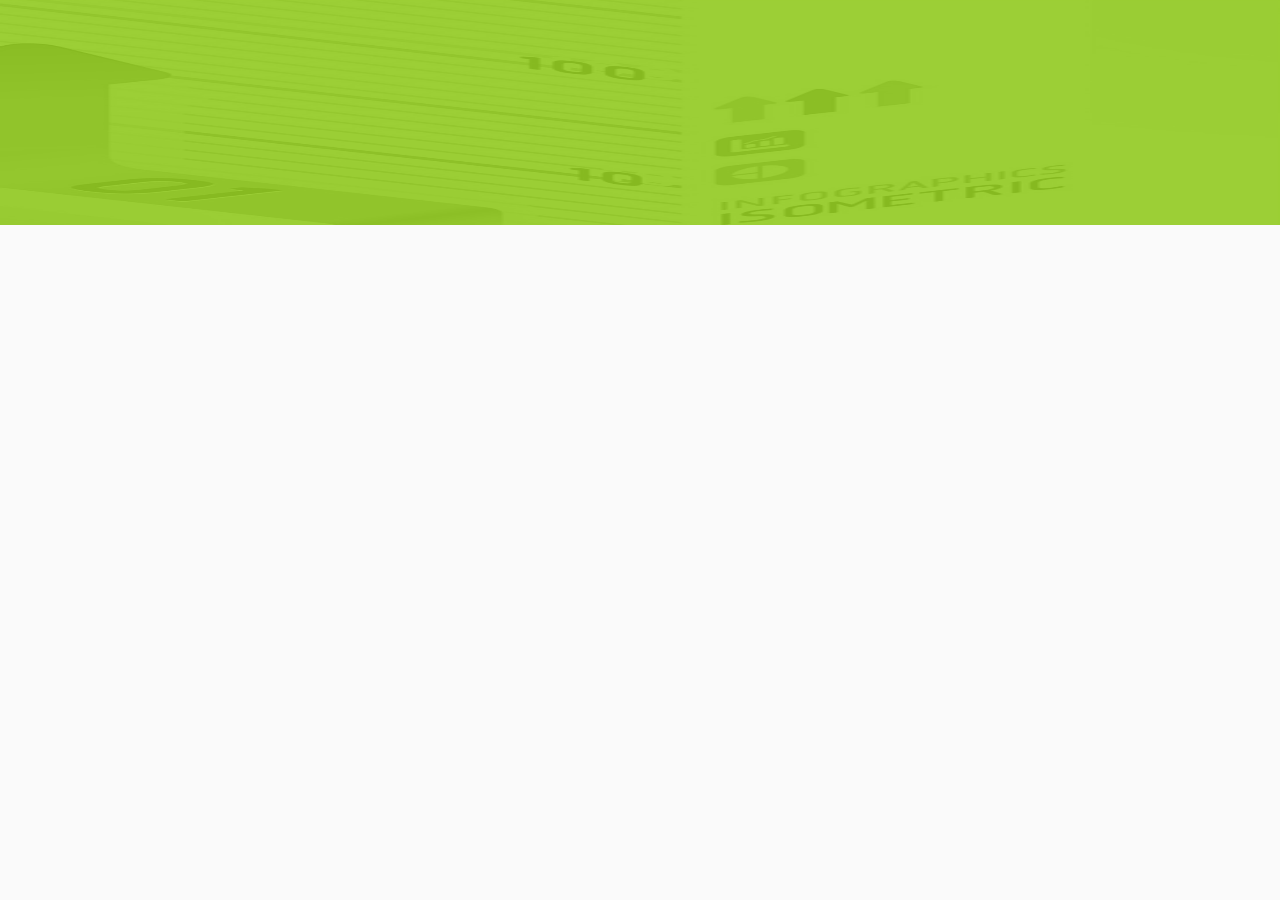
==== html/index.html @ b1db220d "框架触摸" ====
<!DOCTYPE html>
<html>
<head>
	<meta charset="UTF-8">
	<meta name="viewport" content="initial-scale=1.0, maximum-scale=1.0, user-scalable=no">
	<title>承包助手</title>
	<link rel="stylesheet" type="text/css" href="../css/themes/metro-orange/easyui.css">
    <link rel="stylesheet" type="text/css" href="../css/themes/mobile.css">
	<link rel="stylesheet" type="text/css" href="../css/themes/icon.css">
    <link rel="stylesheet" type="text/css" href="../css/common.css">
	<script type="text/javascript" src="../js/jquery.min.js"></script>
    <script type="text/javascript" src="../js/jquery.easyui.min.js"></script>
    <script type="text/javascript" src="../js/jquery.easyui.mobile.js"></script>
    <script type="text/javascript" src="../js/slideout.min.js"></script>
    <script type="text/javascript" src="../js/swiper.min.js"></script>
    <script type="text/javascript" src="../js/touch.min.js"></script>
    <script type="text/javascript" src="../js/layout.js"></script>
</head>
<body>
<!--左侧滑动菜单-->
<nav id="menu" class="menu">
    <!--个人信息显示-->
    <div class="topInfo">
        <div class="photo">
            <p><img src="../images/common/phone.png" alt="呼和浩特-张勇"/> </p>
            <span>呼和浩特-张勇</span>
        </div>
    </div>
    <!--//个人信息显示-->
    <!--左侧功能菜单-->
    <section class="menu-section">
        <ul class="menu-section-list">
            <li><a href="javascript:void(0)" class="active menu01">公告<span></span></a></li>
            <li><a href="javascript:void(0)" class=" menu02">设置<span></span></a></li>
            <li><a href="javascript:void(0)" class=" menu03">收藏<span></span></a></li>
            <li><a href="javascript:void(0)" class=" menu04">指标解释<span></span></a></li>
            <li><a href="javascript:void(0)" class=" menu05">搜索<span></span></a></li>
            <li><a href="javascript:void(0)" class=" menu06">用户信息<span></span></a></li>
        </ul>
    </section>
    <!--//左侧功能菜单-->
</nav>
<!--左侧滑动菜单-->
<!--页面整体布局-->
<div id="main" class="panel">
    <!--easyui布局-->
	<div class="easyui-navpanel"  >
        <!--页面内容框架-->
        <div id="center">
            <!-- Swiper -->
            <div class="swiper-container">
                <div class="swiper-wrapper">
                    <div class="swiper-slide">
                        <ul>
                            <li></li>
                        </ul>

                    </div>
                    <div class="swiper-slide">Slide 2</div>
                </div>
            </div>
            <!-- //Swiper -->
        </div>
        <!--//页面内容框架-->
    </div>
    <!--easyui布局-->
</div>
<!--页面整体布局-->
<script type="text/javascript">

    var slideout = new Slideout({
        'panel': document.getElementById('main'),
        'menu': document.getElementById('menu'),
        'padding': 256,
        'tolerance': 70
    });

    var target = document.getElementById("main");
    touch.on(target, 'swipeleft', function(ev){
        var display = $(".slideout-menu").css("display");
        if(display=="none"){
            window.location.href="http://www.baidu.com";
        }
    });
    /*document.querySelector('.js-slideout-toggle').addEventListener('click', function() {
     slideout.toggle();
     });*/
    document.querySelector('.menu').addEventListener('click', function(eve) {
        slideout.close();
    });
    function aload(t){ "use strict";t=t||window.document.querySelectorAll("[data-aload]"),void 0===t.length&&(t=[t]);var a,e=0,r=t.length;for(e;r>e;e+=1)a=t[e],a["LINK"!==a.tagName?"src":"href"]=a.getAttribute("data-aload"),a.removeAttribute("data-aload");return t;}
    /* 滚动菜单 */
    var swiper = new Swiper('.swiper-container');
</script>
</body>
</html>
---- css/themes/metro-orange/easyui.css ----
.panel {
  overflow: hidden;
  text-align: left;
  margin: 0;
  border: 0;
  -moz-border-radius: 0 0 0 0;
  -webkit-border-radius: 0 0 0 0;
  border-radius: 0 0 0 0;
}
.panel-header,
.panel-body {
  border-width: 1px;
  border-style: solid;
}
.panel-header {
  padding: 5px;
  position: relative;
}
.panel-title {
  background: url('images/blank.gif') no-repeat;
}
.panel-header-noborder {
  border-width: 0 0 1px 0;
}
.panel-body {
  overflow: auto;
  border-top-width: 0;
  padding: 0;
}
.panel-body-noheader {
  border-top-width: 1px;
}
.panel-body-noborder {
  border-width: 0px;
}
.panel-body-nobottom {
  border-bottom-width: 0;
}
.panel-with-icon {
  padding-left: 18px;
}
.panel-icon,
.panel-tool {
  position: absolute;
  top: 50%;
  margin-top: -8px;
  height: 16px;
  overflow: hidden;
}
.panel-icon {
  left: 5px;
  width: 16px;
}
.panel-tool {
  right: 5px;
  width: auto;
}
.panel-tool a {
  display: inline-block;
  width: 16px;
  height: 16px;
  opacity: 0.6;
  filter: alpha(opacity=60);
  margin: 0 0 0 2px;
  vertical-align: top;
}
.panel-tool a:hover {
  opacity: 1;
  filter: alpha(opacity=100);
  background-color: #fff7d6;
  -moz-border-radius: -2px -2px -2px -2px;
  -webkit-border-radius: -2px -2px -2px -2px;
  border-radius: -2px -2px -2px -2px;
}
.panel-loading {
  padding: 11px 0px 10px 30px;
}
.panel-noscroll {
  overflow: hidden;
}
.panel-fit,
.panel-fit body {
  height: 100%;
  margin: 0;
  padding: 0;
  border: 0;
  overflow: hidden;
}
.panel-loading {
  background: url('images/loading.gif') no-repeat 10px 10px;
}
.panel-tool-close {
  background: url('images/panel_tools.png') no-repeat -16px 0px;
}
.panel-tool-min {
  background: url('images/panel_tools.png') no-repeat 0px 0px;
}
.panel-tool-max {
  background: url('images/panel_tools.png') no-repeat 0px -16px;
}
.panel-tool-restore {
  background: url('images/panel_tools.png') no-repeat -16px -16px;
}
.panel-tool-collapse {
  background: url('images/panel_tools.png') no-repeat -32px 0;
}
.panel-tool-expand {
  background: url('images/panel_tools.png') no-repeat -32px -16px;
}
.panel-header,
.panel-body {
  border-color: #d4a375;
}
.panel-header {
  background-color: #f0e3bf;
}
.panel-body {
  background-color: #fafafa;
  color: #404040;
  font-size: 12px;

}
.panel-title {
  font-size: 12px;
  font-weight: bold;
  color: #404040;
  height: 16px;
  line-height: 16px;
}
.panel-footer {
  border: 1px solid #d4a375;
  overflow: hidden;
  background: #f5f5f5;
}
.panel-footer-noborder {
  border-width: 1px 0 0 0;
}
.accordion {
  overflow: hidden;
  border-width: 1px;
  border-style: solid;
}
.accordion .accordion-header {
  border-width: 0 0 1px;
  cursor: pointer;
}
.accordion .accordion-body {
  border-width: 0 0 1px;
}
.accordion-noborder {
  border-width: 0;
}
.accordion-noborder .accordion-header {
  border-width: 0 0 1px;
}
.accordion-noborder .accordion-body {
  border-width: 0 0 1px;
}
.accordion-collapse {
  background: url('images/accordion_arrows.png') no-repeat 0 0;
}
.accordion-expand {
  background: url('images/accordion_arrows.png') no-repeat -16px 0;
}
.accordion {
  background: #fafafa;
  border-color: #d4a375;
}
.accordion .accordion-header {
  background: #f0e3bf;
  filter: none;
}
.accordion .accordion-header-selected {
  background: #f7cc8f;
}
.accordion .accordion-header-selected .panel-title {
  color: #404040;
}
.window {
  overflow: hidden;
  padding: 5px;
  border-width: 1px;
  border-style: solid;
}
.window .window-header {
  background: transparent;
  padding: 0px 0px 6px 0px;
}
.window .window-body {
  border-width: 1px;
  border-style: solid;
  border-top-width: 0px;
}
.window .window-body-noheader {
  border-top-width: 1px;
}
.window .panel-body-nobottom {
  border-bottom-width: 0;
}
.window .window-header .panel-icon,
.window .window-header .panel-tool {
  top: 50%;
  margin-top: -11px;
}
.window .window-header .panel-icon {
  left: 1px;
}
.window .window-header .panel-tool {
  right: 1px;
}
.window .window-header .panel-with-icon {
  padding-left: 18px;
}
.window-proxy {
  position: absolute;
  overflow: hidden;
}
.window-proxy-mask {
  position: absolute;
  filter: alpha(opacity=5);
  opacity: 0.05;
}
.window-mask {
  position: absolute;
  left: 0;
  top: 0;
  width: 100%;
  height: 100%;
  filter: alpha(opacity=40);
  opacity: 0.40;
  font-size: 1px;
  overflow: hidden;
}
.window,
.window-shadow {
  position: absolute;
  -moz-border-radius: 0px 0px 0px 0px;
  -webkit-border-radius: 0px 0px 0px 0px;
  border-radius: 0px 0px 0px 0px;
}
.window-shadow {
  background: #fafafa;
  -moz-box-shadow: 2px 2px 3px #fafafa;
  -webkit-box-shadow: 2px 2px 3px #fafafa;
  box-shadow: 2px 2px 3px #fafafa;
  filter: progid:DXImageTransform.Microsoft.Blur(pixelRadius=2,MakeShadow=false,ShadowOpacity=0.2);
}
.window,
.window .window-body {
  border-color: #d4a375;
}
.window {
  background-color: #f0e3bf;
}
.window-proxy {
  border: 1px dashed #d4a375;
}
.window-proxy-mask,
.window-mask {
  background: #eee;
}
.window .panel-footer {
  border: 1px solid #d4a375;
  position: relative;
  top: -1px;
}
.dialog-content {
  overflow: auto;
}
.dialog-toolbar {
  padding: 2px 5px;
}
.dialog-tool-separator {
  float: left;
  height: 24px;
  border-left: 1px solid #ddd;
  border-right: 1px solid #fff;
  margin: 2px 1px;
}
.dialog-button {
  padding: 5px;
  text-align: right;
}
.dialog-button .l-btn {
  margin-left: 5px;
}
.dialog-toolbar,
.dialog-button {
  background: #f5f5f5;
  border-width: 1px;
  border-style: solid;
}
.dialog-toolbar {
  border-color: #d4a375 #d4a375 #dedede #d4a375;
}
.dialog-button {
  border-color: #dedede #d4a375 #d4a375 #d4a375;
}
.l-btn {
  text-decoration: none;
  display: inline-block;
  overflow: hidden;
  margin: 0;
  padding: 0;
  cursor: pointer;
  outline: none;
  text-align: center;
  vertical-align: middle;
  line-height: normal;
}
.l-btn-plain {
  border-width: 0;
  padding: 1px;
}
.l-btn-left {
  display: inline-block;
  position: relative;
  overflow: hidden;
  margin: 0;
  padding: 0;
  vertical-align: top;
}
.l-btn-text {
  display: inline-block;
  vertical-align: top;
  width: auto;
  line-height: 24px;
  font-size: 12px;
  padding: 0;
  margin: 0 4px;
}
.l-btn-icon {
  display: inline-block;
  width: 16px;
  height: 16px;
  line-height: 16px;
  position: absolute;
  top: 50%;
  margin-top: -8px;
  font-size: 1px;
}
.l-btn span span .l-btn-empty {
  display: inline-block;
  margin: 0;
  width: 16px;
  height: 24px;
  font-size: 1px;
  vertical-align: top;
}
.l-btn span .l-btn-icon-left {
  padding: 0 0 0 20px;
  background-position: left center;
}
.l-btn span .l-btn-icon-right {
  padding: 0 20px 0 0;
  background-position: right center;
}
.l-btn-icon-left .l-btn-text {
  margin: 0 4px 0 24px;
}
.l-btn-icon-left .l-btn-icon {
  left: 4px;
}
.l-btn-icon-right .l-btn-text {
  margin: 0 24px 0 4px;
}
.l-btn-icon-right .l-btn-icon {
  right: 4px;
}
.l-btn-icon-top .l-btn-text {
  margin: 20px 4px 0 4px;
}
.l-btn-icon-top .l-btn-icon {
  top: 4px;
  left: 50%;
  margin: 0 0 0 -8px;
}
.l-btn-icon-bottom .l-btn-text {
  margin: 0 4px 20px 4px;
}
.l-btn-icon-bottom .l-btn-icon {
  top: auto;
  bottom: 4px;
  left: 50%;
  margin: 0 0 0 -8px;
}
.l-btn-left .l-btn-empty {
  margin: 0 4px;
  width: 16px;
}
.l-btn-plain:hover {
  padding: 0;
}
.l-btn-focus {
  outline: #0000FF dotted thin;
}
.l-btn-large .l-btn-text {
  line-height: 40px;
}
.l-btn-large .l-btn-icon {
  width: 32px;
  height: 32px;
  line-height: 32px;
  margin-top: -16px;
}
.l-btn-large .l-btn-icon-left .l-btn-text {
  margin-left: 40px;
}
.l-btn-large .l-btn-icon-right .l-btn-text {
  margin-right: 40px;
}
.l-btn-large .l-btn-icon-top .l-btn-text {
  margin-top: 36px;
  line-height: 24px;
  min-width: 32px;
}
.l-btn-large .l-btn-icon-top .l-btn-icon {
  margin: 0 0 0 -16px;
}
.l-btn-large .l-btn-icon-bottom .l-btn-text {
  margin-bottom: 36px;
  line-height: 24px;
  min-width: 32px;
}
.l-btn-large .l-btn-icon-bottom .l-btn-icon {
  margin: 0 0 0 -16px;
}
.l-btn-large .l-btn-left .l-btn-empty {
  margin: 0 4px;
  width: 32px;
}
.l-btn {
  color: #404040;
  background: #ff3419;
  background-repeat: repeat-x;
  border: 1px solid #ff3419;
  background: -webkit-linear-gradient(top,#ff3419 0,#ff3419 100%);
  background: -moz-linear-gradient(top,#ff3419 0,#ff3419 100%);
  background: -o-linear-gradient(top,#ff3419 0,#ff3419 100%);
  background: linear-gradient(to bottom,#ff3419 0,#ff3419 100%);
  background-repeat: repeat-x;
  filter: progid:DXImageTransform.Microsoft.gradient(startColorstr=#ff3419,endColorstr=#ff3419,GradientType=0);
  -moz-border-radius: 0px 0px 0px 0px;
  -webkit-border-radius: 0px 0px 0px 0px;
  border-radius: 0px 0px 0px 0px;
}
.l-btn:hover {
  background: #fff7d6;
  color: #404040;
  border: 1px solid #fff7d6;
  filter: none;
}
.l-btn-plain {
  background: transparent;
  border-width: 0;
  filter: none;
}
.l-btn-outline {
  border-width: 1px;
  border-color: #fff7d6;
  padding: 0;
}
.l-btn-plain:hover {
  background: #fff7d6;
  color: #404040;
  border: 1px solid #fff7d6;
  -moz-border-radius: 0px 0px 0px 0px;
  -webkit-border-radius: 0px 0px 0px 0px;
  border-radius: 0px 0px 0px 0px;
}
.l-btn-disabled,
.l-btn-disabled:hover {
  opacity: 0.5;
  cursor: default;
  background: #ff3419;
  color: #404040;
  background: -webkit-linear-gradient(top,#ff3419 0,#ff3419 100%);
  background: -moz-linear-gradient(top,#ff3419 0,#ff3419 100%);
  background: -o-linear-gradient(top,#ff3419 0,#ff3419 100%);
  background: linear-gradient(to bottom,#ff3419 0,#ff3419 100%);
  background-repeat: repeat-x;
  filter: progid:DXImageTransform.Microsoft.gradient(startColorstr=#ff3419,endColorstr=#ff3419,GradientType=0);
}
.l-btn-disabled .l-btn-text,
.l-btn-disabled .l-btn-icon {
  filter: alpha(opacity=50);
}
.l-btn-plain-disabled,
.l-btn-plain-disabled:hover {
  background: transparent;
  filter: alpha(opacity=50);
}
.l-btn-selected,
.l-btn-selected:hover {
  background: #f0e3bf;
  filter: none;
}
.l-btn-plain-selected,
.l-btn-plain-selected:hover {
  background: #f0e3bf;
}
.textbox {
  position: relative;
  border: 1px solid #d4a375;
  background-color: #fff;
  vertical-align: middle;
  display: inline-block;
  overflow: hidden;
  white-space: nowrap;
  margin: 0;
  padding: 0;
  -moz-border-radius: 0px 0px 0px 0px;
  -webkit-border-radius: 0px 0px 0px 0px;
  border-radius: 0px 0px 0px 0px;
}
.textbox .textbox-text {
  font-size: 12px;
  border: 0;
  margin: 0;
  padding: 4px;
  white-space: normal;
  vertical-align: top;
  outline-style: none;
  resize: none;
  -moz-border-radius: 0px 0px 0px 0px;
  -webkit-border-radius: 0px 0px 0px 0px;
  border-radius: 0px 0px 0px 0px;
}
.textbox textarea.textbox-text {
  white-space: pre-wrap;
}
.textbox .textbox-prompt {
  font-size: 12px;
  color: #aaa;
}
.textbox .textbox-button,
.textbox .textbox-button:hover {
  position: absolute;
  top: 0;
  padding: 0;
  vertical-align: top;
  -moz-border-radius: 0 0 0 0;
  -webkit-border-radius: 0 0 0 0;
  border-radius: 0 0 0 0;
}
.textbox-button-right,
.textbox-button-right:hover {
  border-width: 0 0 0 1px;
}
.textbox-button-left,
.textbox-button-left:hover {
  border-width: 0 1px 0 0;
}
.textbox-addon {
  position: absolute;
  top: 0;
}
.textbox-icon {
  display: inline-block;
  width: 18px;
  height: 20px;
  overflow: hidden;
  vertical-align: top;
  background-position: center center;
  cursor: pointer;
  opacity: 0.6;
  filter: alpha(opacity=60);
  text-decoration: none;
  outline-style: none;
}
.textbox-icon-disabled,
.textbox-icon-readonly {
  cursor: default;
}
.textbox-icon:hover {
  opacity: 1.0;
  filter: alpha(opacity=100);
}
.textbox-icon-disabled:hover {
  opacity: 0.6;
  filter: alpha(opacity=60);
}
.textbox-focused {
  -moz-box-shadow: 0 0 3px 0 #d4a375;
  -webkit-box-shadow: 0 0 3px 0 #d4a375;
  box-shadow: 0 0 3px 0 #d4a375;
}
.textbox-invalid {
  border-color: #ffa8a8;
  background-color: #fff3f3;
}
.filebox .textbox-value {
  vertical-align: top;
  position: absolute;
  top: 0;
  left: -5000px;
}
.filebox-label {
  display: inline-block;
  position: absolute;
  width: 100%;
  height: 100%;
  cursor: pointer;
  left: 0;
  top: 0;
  z-index: 10;
  background: url('images/blank.gif') no-repeat;
}
.l-btn-disabled .filebox-label {
  cursor: default;
}
.combo {
  display: inline-block;
  white-space: nowrap;
  margin: 0;
  padding: 0;
  border-width: 1px;
  border-style: solid;
  overflow: hidden;
  vertical-align: middle;
}
.combo .combo-text {
  font-size: 12px;
  border: 0px;
  margin: 0;
  padding: 0px 2px;
  vertical-align: baseline;
}
.combo-arrow {
  width: 18px;
  height: 20px;
  overflow: hidden;
  display: inline-block;
  vertical-align: top;
  cursor: pointer;
  opacity: 0.6;
  filter: alpha(opacity=60);
}
.combo-arrow-hover {
  opacity: 1.0;
  filter: alpha(opacity=100);
}
.combo-panel {
  overflow: auto;
}
.combo-arrow {
  background: url('images/combo_arrow.png') no-repeat center center;
}
.combo-panel {
  background-color: #fafafa;
}
.combo {
  border-color: #d4a375;
  background-color: #fff;
}
.combo-arrow {
  background-color: #f0e3bf;
}
.combo-arrow-hover {
  background-color: #fff7d6;
}
.combo-arrow:hover {
  background-color: #fff7d6;
}
.combo .textbox-icon-disabled:hover {
  cursor: default;
}
.textbox-invalid {
  border-color: #ffa8a8;
  background-color: #fff3f3;
}
.combobox-item,
.combobox-group {
  font-size: 12px;
  padding: 3px;
  padding-right: 0px;
}
.combobox-item-disabled {
  opacity: 0.5;
  filter: alpha(opacity=50);
}
.combobox-gitem {
  padding-left: 10px;
}
.combobox-group {
  font-weight: bold;
}
.combobox-item-hover {
  background-color: #fff7d6;
  color: #404040;
}
.combobox-item-selected {
  background-color: #f7cc8f;
  color: #404040;
}
.layout {
  position: relative;
  overflow: hidden;
  margin: 0;
  padding: 0;
  z-index: 0;
}
.layout-panel {
  position: absolute;
  overflow: hidden;
}
.layout-body {
  min-width: 1px;
  min-height: 1px;
}
.layout-panel-east,
.layout-panel-west {
  z-index: 2;
}
.layout-panel-north,
.layout-panel-south {
  z-index: 3;
}
.layout-expand {
  position: absolute;
  padding: 0px;
  font-size: 1px;
  cursor: pointer;
  z-index: 1;
}
.layout-expand .panel-header,
.layout-expand .panel-body {
  background: transparent;
  filter: none;
  overflow: hidden;
}
.layout-expand .panel-header {
  border-bottom-width: 0px;
}
.layout-expand .panel-body {
  position: relative;
}
.layout-expand .panel-body .panel-icon {
  margin-top: 0;
  top: 0;
  left: 50%;
  margin-left: -8px;
}
.layout-expand-west .panel-header .panel-icon,
.layout-expand-east .panel-header .panel-icon {
  display: none;
}
.layout-expand-title {
  position: absolute;
  top: 0;
  left: 21px;
  white-space: nowrap;
  word-wrap: normal;
  -webkit-transform: rotate(90deg);
  -webkit-transform-origin: 0 0;
  -moz-transform: rotate(90deg);
  -moz-transform-origin: 0 0;
  -o-transform: rotate(90deg);
  -o-transform-origin: 0 0;
  transform: rotate(90deg);
  transform-origin: 0 0;
}
.layout-expand-with-icon {
  top: 18px;
}
.layout-expand .panel-body-noheader .layout-expand-title,
.layout-expand .panel-body-noheader .panel-icon {
  top: 5px;
}
.layout-expand .panel-body-noheader .layout-expand-with-icon {
  top: 23px;
}
.layout-split-proxy-h,
.layout-split-proxy-v {
  position: absolute;
  font-size: 1px;
  display: none;
  z-index: 5;
}
.layout-split-proxy-h {
  width: 5px;
  cursor: e-resize;
}
.layout-split-proxy-v {
  height: 5px;
  cursor: n-resize;
}
.layout-mask {
  position: absolute;
  background: #fafafa;
  filter: alpha(opacity=10);
  opacity: 0.10;
  z-index: 4;
}
.layout-button-up {
  background: url('images/layout_arrows.png') no-repeat -16px -16px;
}
.layout-button-down {
  background: url('images/layout_arrows.png') no-repeat -16px 0;
}
.layout-button-left {
  background: url('images/layout_arrows.png') no-repeat 0 0;
}
.layout-button-right {
  background: url('images/layout_arrows.png') no-repeat 0 -16px;
}
.layout-split-proxy-h,
.layout-split-proxy-v {
  background-color: #ff3419;
}
.layout-split-north {
  border-bottom: 5px solid #fafafa;
}
.layout-split-south {
  border-top: 5px solid #fafafa;
}
.layout-split-east {
  border-left: 5px solid #fafafa;
}
.layout-split-west {
  border-right: 5px solid #fafafa;
}
.layout-expand {
  background-color: #f0e3bf;
}
.layout-expand-over {
  background-color: #f0e3bf;
}
.tabs-container {
  overflow: hidden;
}
.tabs-header {
  border-width: 1px;
  border-style: solid;
  border-bottom-width: 0;
  position: relative;
  padding: 0;
  padding-top: 2px;
  overflow: hidden;
}
.tabs-scroller-left,
.tabs-scroller-right {
  position: absolute;
  top: auto;
  bottom: 0;
  width: 18px;
  font-size: 1px;
  display: none;
  cursor: pointer;
  border-width: 1px;
  border-style: solid;
}
.tabs-scroller-left {
  left: 0;
}
.tabs-scroller-right {
  right: 0;
}
.tabs-tool {
  position: absolute;
  bottom: 0;
  padding: 1px;
  overflow: hidden;
  border-width: 1px;
  border-style: solid;
}
.tabs-header-plain .tabs-tool {
  padding: 0 1px;
}
.tabs-wrap {
  position: relative;
  left: 0;
  overflow: hidden;
  width: 100%;
  margin: 0;
  padding: 0;
}
.tabs-scrolling {
  margin-left: 18px;
  margin-right: 18px;
}
.tabs-disabled {
  opacity: 0.3;
  filter: alpha(opacity=30);
}
.tabs {
  list-style-type: none;
  height: 26px;
  margin: 0px;
  padding: 0px;
  padding-left: 4px;
  width: 50000px;
  border-style: solid;
  border-width: 0 0 1px 0;
}
.tabs li {
  float: left;
  display: inline-block;
  margin: 0 4px -1px 0;
  padding: 0;
  position: relative;
  border: 0;
}
.tabs li a.tabs-inner {
  display: inline-block;
  text-decoration: none;
  margin: 0;
  padding: 0 10px;
  height: 25px;
  line-height: 25px;
  text-align: center;
  white-space: nowrap;
  border-width: 1px;
  border-style: solid;
  -moz-border-radius: 0px 0px 0 0;
  -webkit-border-radius: 0px 0px 0 0;
  border-radius: 0px 0px 0 0;
}
.tabs li.tabs-selected a.tabs-inner {
  font-weight: bold;
  outline: none;
}
.tabs li.tabs-selected a:hover.tabs-inner {
  cursor: default;
  pointer: default;
}
.tabs li a.tabs-close,
.tabs-p-tool {
  position: absolute;
  font-size: 1px;
  display: block;
  height: 12px;
  padding: 0;
  top: 50%;
  margin-top: -6px;
  overflow: hidden;
}
.tabs li a.tabs-close {
  width: 12px;
  right: 5px;
  opacity: 0.6;
  filter: alpha(opacity=60);
}
.tabs-p-tool {
  right: 16px;
}
.tabs-p-tool a {
  display: inline-block;
  font-size: 1px;
  width: 12px;
  height: 12px;
  margin: 0;
  opacity: 0.6;
  filter: alpha(opacity=60);
}
.tabs li a:hover.tabs-close,
.tabs-p-tool a:hover {
  opacity: 1;
  filter: alpha(opacity=100);
  cursor: hand;
  cursor: pointer;
}
.tabs-with-icon {
  padding-left: 18px;
}
.tabs-icon {
  position: absolute;
  width: 16px;
  height: 16px;
  left: 10px;
  top: 50%;
  margin-top: -8px;
}
.tabs-title {
  font-size: 12px;
}
.tabs-closable {
  padding-right: 8px;
}
.tabs-panels {
  margin: 0px;
  padding: 0px;
  border-width: 1px;
  border-style: solid;
  border-top-width: 0;
  overflow: hidden;
}
.tabs-header-bottom {
  border-width: 0 1px 1px 1px;
  padding: 0 0 2px 0;
}
.tabs-header-bottom .tabs {
  border-width: 1px 0 0 0;
}
.tabs-header-bottom .tabs li {
  margin: -1px 4px 0 0;
}
.tabs-header-bottom .tabs li a.tabs-inner {
  -moz-border-radius: 0 0 0px 0px;
  -webkit-border-radius: 0 0 0px 0px;
  border-radius: 0 0 0px 0px;
}
.tabs-header-bottom .tabs-tool {
  top: 0;
}
.tabs-header-bottom .tabs-scroller-left,
.tabs-header-bottom .tabs-scroller-right {
  top: 0;
  bottom: auto;
}
.tabs-panels-top {
  border-width: 1px 1px 0 1px;
}
.tabs-header-left {
  float: left;
  border-width: 1px 0 1px 1px;
  padding: 0;
}
.tabs-header-right {
  float: right;
  border-width: 1px 1px 1px 0;
  padding: 0;
}
.tabs-header-left .tabs-wrap,
.tabs-header-right .tabs-wrap {
  height: 100%;
}
.tabs-header-left .tabs {
  height: 100%;
  padding: 4px 0 0 2px;
  border-width: 0 1px 0 0;
}
.tabs-header-right .tabs {
  height: 100%;
  padding: 4px 2px 0 0;
  border-width: 0 0 0 1px;
}
.tabs-header-left .tabs li,
.tabs-header-right .tabs li {
  display: block;
  width: 100%;
  position: relative;
}
.tabs-header-left .tabs li {
  left: auto;
  right: 0;
  margin: 0 -1px 4px 0;
  float: right;
}
.tabs-header-right .tabs li {
  left: 0;
  right: auto;
  margin: 0 0 4px -1px;
  float: left;
}
.tabs-justified li a.tabs-inner {
  padding-left: 0;
  padding-right: 0;
}
.tabs-header-left .tabs li a.tabs-inner {
  display: block;
  text-align: left;
  padding-left: 10px;
  padding-right: 10px;
  -moz-border-radius: 0px 0 0 0px;
  -webkit-border-radius: 0px 0 0 0px;
  border-radius: 0px 0 0 0px;
}
.tabs-header-right .tabs li a.tabs-inner {
  display: block;
  text-align: left;
  padding-left: 10px;
  padding-right: 10px;
  -moz-border-radius: 0 0px 0px 0;
  -webkit-border-radius: 0 0px 0px 0;
  border-radius: 0 0px 0px 0;
}
.tabs-panels-right {
  float: right;
  border-width: 1px 1px 1px 0;
}
.tabs-panels-left {
  float: left;
  border-width: 1px 0 1px 1px;
}
.tabs-header-noborder,
.tabs-panels-noborder {
  border: 0px;
}
.tabs-header-plain {
  border: 0px;
  background: transparent;
}
.tabs-pill {
  padding-bottom: 3px;
}
.tabs-header-bottom .tabs-pill {
  padding-top: 3px;
  padding-bottom: 0;
}
.tabs-header-left .tabs-pill {
  padding-right: 3px;
}
.tabs-header-right .tabs-pill {
  padding-left: 3px;
}
.tabs-header .tabs-pill li a.tabs-inner {
  -moz-border-radius: 0px 0px 0px 0px;
  -webkit-border-radius: 0px 0px 0px 0px;
  border-radius: 0px 0px 0px 0px;
}
.tabs-header-narrow,
.tabs-header-narrow .tabs-narrow {
  padding: 0;
}
.tabs-narrow li,
.tabs-header-bottom .tabs-narrow li {
  margin-left: 0;
  margin-right: -1px;
}
.tabs-narrow li.tabs-last,
.tabs-header-bottom .tabs-narrow li.tabs-last {
  margin-right: 0;
}
.tabs-header-left .tabs-narrow,
.tabs-header-right .tabs-narrow {
  padding-top: 0;
}
.tabs-header-left .tabs-narrow li {
  margin-bottom: -1px;
  margin-right: -1px;
}
.tabs-header-left .tabs-narrow li.tabs-last,
.tabs-header-right .tabs-narrow li.tabs-last {
  margin-bottom: 0;
}
.tabs-header-right .tabs-narrow li {
  margin-bottom: -1px;
  margin-left: -1px;
}
.tabs-scroller-left {
  background: #f0e3bf url('images/tabs_icons.png') no-repeat 1px center;
}
.tabs-scroller-right {
  background: #f0e3bf url('images/tabs_icons.png') no-repeat -15px center;
}
.tabs li a.tabs-close {
  background: url('images/tabs_icons.png') no-repeat -34px center;
}
.tabs li a.tabs-inner:hover {
  background: #fff7d6;
  color: #404040;
  filter: none;
}
.tabs li.tabs-selected a.tabs-inner {
  background-color: #fafafa;
  color: #404040;
}
.tabs li a.tabs-inner {
  color: #404040;
  background-color: #f0e3bf;
}
.tabs-header,
.tabs-tool {
  background-color: #f0e3bf;
}
.tabs-header-plain {
  background: transparent;
}
.tabs-header,
.tabs-scroller-left,
.tabs-scroller-right,
.tabs-tool,
.tabs,
.tabs-panels,
.tabs li a.tabs-inner,
.tabs li.tabs-selected a.tabs-inner,
.tabs-header-bottom .tabs li.tabs-selected a.tabs-inner,
.tabs-header-left .tabs li.tabs-selected a.tabs-inner,
.tabs-header-right .tabs li.tabs-selected a.tabs-inner {
  border-color: #d4a375;
}
.tabs-p-tool a:hover,
.tabs li a:hover.tabs-close,
.tabs-scroller-over {
  background-color: #fff7d6;
}
.tabs li.tabs-selected a.tabs-inner {
  border-bottom: 1px solid #fafafa;
}
.tabs-header-bottom .tabs li.tabs-selected a.tabs-inner {
  border-top: 1px solid #fafafa;
}
.tabs-header-left .tabs li.tabs-selected a.tabs-inner {
  border-right: 1px solid #fafafa;
}
.tabs-header-right .tabs li.tabs-selected a.tabs-inner {
  border-left: 1px solid #fafafa;
}
.tabs-header .tabs-pill li.tabs-selected a.tabs-inner {
  background: #f7cc8f;
  color: #404040;
  filter: none;
  border-color: #d4a375;
}
.datagrid .panel-body {
  overflow: hidden;
  position: relative;
}
.datagrid-view {
  position: relative;
  overflow: hidden;
}
.datagrid-view1,
.datagrid-view2 {
  position: absolute;
  overflow: hidden;
  top: 0;
}
.datagrid-view1 {
  left: 0;
}
.datagrid-view2 {
  right: 0;
}
.datagrid-mask {
  position: absolute;
  left: 0;
  top: 0;
  width: 100%;
  height: 100%;
  opacity: 0.3;
  filter: alpha(opacity=30);
  display: none;
}
.datagrid-mask-msg {
  position: absolute;
  top: 50%;
  margin-top: -20px;
  padding: 10px 5px 10px 30px;
  width: auto;
  height: 16px;
  border-width: 2px;
  border-style: solid;
  display: none;
}
.datagrid-sort-icon {
  padding: 0;
  display: none;
}
.datagrid-toolbar {
  height: auto;
  padding: 1px 2px;
  border-width: 0 0 1px 0;
  border-style: solid;
}
.datagrid-btn-separator {
  float: left;
  height: 24px;
  border-left: 1px solid #ddd;
  border-right: 1px solid #fff;
  margin: 2px 1px;
}
.datagrid .datagrid-pager {
  display: block;
  margin: 0;
  border-width: 1px 0 0 0;
  border-style: solid;
}
.datagrid .datagrid-pager-top {
  border-width: 0 0 1px 0;
}
.datagrid-header {
  overflow: hidden;
  cursor: default;
  border-width: 0 0 1px 0;
  border-style: solid;
}
.datagrid-header-inner {
  float: left;
  width: 10000px;
}
.datagrid-header-row,
.datagrid-row {
  height: 25px;
}
.datagrid-header td,
.datagrid-body td,
.datagrid-footer td {
  border-width: 0 1px 1px 0;
  border-style: dotted;
  margin: 0;
  padding: 0;
}
.datagrid-cell,
.datagrid-cell-group,
.datagrid-header-rownumber,
.datagrid-cell-rownumber {
  margin: 0;
  padding: 0 4px;
  white-space: nowrap;
  word-wrap: normal;
  overflow: hidden;
  height: 18px;
  line-height: 18px;
  font-size: 12px;
}
.datagrid-header .datagrid-cell {
  height: auto;
}
.datagrid-header .datagrid-cell span {
  font-size: 12px;
}
.datagrid-cell-group {
  text-align: center;
  text-overflow: ellipsis;
}
.datagrid-header-rownumber,
.datagrid-cell-rownumber {
  width: 30px;
  text-align: center;
  margin: 0;
  padding: 0;
}
.datagrid-body {
  margin: 0;
  padding: 0;
  overflow: auto;
  zoom: 1;
}
.datagrid-view1 .datagrid-body-inner {
  padding-bottom: 20px;
}
.datagrid-view1 .datagrid-body {
  overflow: hidden;
}
.datagrid-footer {
  overflow: hidden;
}
.datagrid-footer-inner {
  border-width: 1px 0 0 0;
  border-style: solid;
  width: 10000px;
  float: left;
}
.datagrid-row-editing .datagrid-cell {
  height: auto;
}
.datagrid-header-check,
.datagrid-cell-check {
  padding: 0;
  width: 27px;
  height: 18px;
  font-size: 1px;
  text-align: center;
  overflow: hidden;
}
.datagrid-header-check input,
.datagrid-cell-check input {
  margin: 0;
  padding: 0;
  width: 15px;
  height: 18px;
}
.datagrid-resize-proxy {
  position: absolute;
  width: 1px;
  height: 10000px;
  top: 0;
  cursor: e-resize;
  display: none;
}
.datagrid-body .datagrid-editable {
  margin: 0;
  padding: 0;
}
.datagrid-body .datagrid-editable table {
  width: 100%;
  height: 100%;
}
.datagrid-body .datagrid-editable td {
  border: 0;
  margin: 0;
  padding: 0;
}
.datagrid-view .datagrid-editable-input {
  margin: 0;
  padding: 2px 4px;
  border: 1px solid #d4a375;
  font-size: 12px;
  outline-style: none;
  -moz-border-radius: 0 0 0 0;
  -webkit-border-radius: 0 0 0 0;
  border-radius: 0 0 0 0;
}
.datagrid-sort .datagrid-sort-icon {
  display: inline;
  padding: 0 13px 0 0;
  background: url('images/datagrid_icons.png') no-repeat -64px center;
}
.datagrid-sort-desc .datagrid-sort-icon {
  display: inline;
  padding: 0 13px 0 0;
  background: url('images/datagrid_icons.png') no-repeat -16px center;
}
.datagrid-sort-asc .datagrid-sort-icon {
  display: inline;
  padding: 0 13px 0 0;
  background: url('images/datagrid_icons.png') no-repeat 0px center;
}
.datagrid-row-collapse {
  background: url('images/datagrid_icons.png') no-repeat -48px center;
}
.datagrid-row-expand {
  background: url('images/datagrid_icons.png') no-repeat -32px center;
}
.datagrid-mask-msg {
  background: #fafafa url('images/loading.gif') no-repeat scroll 5px center;
}
.datagrid-header,
.datagrid-td-rownumber {
  background-color: #ebeced;
}
.datagrid-cell-rownumber {
  color: #404040;
}
.datagrid-resize-proxy {
  background: #ff3419;
}
.datagrid-mask {
  background: #eee;
}
.datagrid-mask-msg {
  border-color: #d4a375;
}
.datagrid-toolbar,
.datagrid-pager {
  background: #f5f5f5;
}
.datagrid-header,
.datagrid-toolbar,
.datagrid-pager,
.datagrid-footer-inner {
  border-color: #dedede;
}
.datagrid-header td,
.datagrid-body td,
.datagrid-footer td {
  border-color: #ccc;
}
.datagrid-htable,
.datagrid-btable,
.datagrid-ftable {
  color: #404040;
  border-collapse: separate;
}
.datagrid-row-alt {
  background: #f5f5f5;
}
.datagrid-row-over,
.datagrid-header td.datagrid-header-over {
  background: #fff7d6;
  color: #404040;
  cursor: default;
}
.datagrid-row-selected {
  background: #f7cc8f;
  color: #404040;
}
.datagrid-row-editing .textbox,
.datagrid-row-editing .textbox-text {
  -moz-border-radius: 0 0 0 0;
  -webkit-border-radius: 0 0 0 0;
  border-radius: 0 0 0 0;
}
.propertygrid .datagrid-view1 .datagrid-body td {
  padding-bottom: 1px;
  border-width: 0 1px 0 0;
}
.propertygrid .datagrid-group {
  height: 21px;
  overflow: hidden;
  border-width: 0 0 1px 0;
  border-style: solid;
}
.propertygrid .datagrid-group span {
  font-weight: bold;
}
.propertygrid .datagrid-view1 .datagrid-body td {
  border-color: #dedede;
}
.propertygrid .datagrid-view1 .datagrid-group {
  border-color: #f0e3bf;
}
.propertygrid .datagrid-view2 .datagrid-group {
  border-color: #dedede;
}
.propertygrid .datagrid-group,
.propertygrid .datagrid-view1 .datagrid-body,
.propertygrid .datagrid-view1 .datagrid-row-over,
.propertygrid .datagrid-view1 .datagrid-row-selected {
  background: #f0e3bf;
}
.datalist .datagrid-header {
  border-width: 0;
}
.datalist .datagrid-group,
.m-list .m-list-group {
  height: 25px;
  line-height: 25px;
  font-weight: bold;
  overflow: hidden;
  background-color: #ebeced;
  border-style: solid;
  border-width: 0 0 1px 0;
  border-color: #ccc;
}
.datalist .datagrid-group-expander {
  display: none;
}
.datalist .datagrid-group-title {
  padding: 0 4px;
}
.datalist .datagrid-btable {
  width: 100%;
  table-layout: fixed;
}
.datalist .datagrid-row td {
  border-style: solid;
  border-left-color: transparent;
  border-right-color: transparent;
  border-bottom-width: 0;
}
.datalist-lines .datagrid-row td {
  border-bottom-width: 1px;
}
.datalist .datagrid-cell,
.m-list li {
  width: auto;
  height: auto;
  padding: 2px 4px;
  line-height: 18px;
  position: relative;
  white-space: nowrap;
  text-overflow: ellipsis;
  overflow: hidden;
}
.datalist-link,
.m-list li>a {
  display: block;
  position: relative;
  cursor: pointer;
  color: #404040;
  text-decoration: none;
  overflow: hidden;
  margin: -2px -4px;
  padding: 2px 4px;
  padding-right: 16px;
  line-height: 18px;
  white-space: nowrap;
  text-overflow: ellipsis;
  overflow: hidden;
}
.datalist-link::after,
.m-list li>a::after {
  position: absolute;
  display: block;
  width: 8px;
  height: 8px;
  content: '';
  right: 6px;
  top: 50%;
  margin-top: -4px;
  border-style: solid;
  border-width: 1px 1px 0 0;
  -ms-transform: rotate(45deg);
  -moz-transform: rotate(45deg);
  -webkit-transform: rotate(45deg);
  -o-transform: rotate(45deg);
  transform: rotate(45deg);
}
.m-list {
  margin: 0;
  padding: 0;
  list-style: none;
}
.m-list li {
  border-style: solid;
  border-width: 0 0 1px 0;
  border-color: #ccc;
}
.m-list li>a:hover {
  background: #fff7d6;
  color: #404040;
}
.m-list .m-list-group {
  padding: 0 4px;
}
.pagination {
  zoom: 1;
}
.pagination table {
  float: left;
  height: 30px;
}
.pagination td {
  border: 0;
}
.pagination-btn-separator {
  float: left;
  height: 24px;
  border-left: 1px solid #ddd;
  border-right: 1px solid #fff;
  margin: 3px 1px;
}
.pagination .pagination-num {
  border-width: 1px;
  border-style: solid;
  margin: 0 2px;
  padding: 2px;
  width: 2em;
  height: auto;
}
.pagination-page-list {
  margin: 0px 6px;
  padding: 1px 2px;
  width: auto;
  height: auto;
  border-width: 1px;
  border-style: solid;
}
.pagination-info {
  float: right;
  margin: 0 6px 0 0;
  padding: 0;
  height: 30px;
  line-height: 30px;
  font-size: 12px;
}
.pagination span {
  font-size: 12px;
}
.pagination-link .l-btn-text {
  width: 24px;
  text-align: center;
  margin: 0;
}
.pagination-first {
  background: url('images/pagination_icons.png') no-repeat 0 center;
}
.pagination-prev {
  background: url('images/pagination_icons.png') no-repeat -16px center;
}
.pagination-next {
  background: url('images/pagination_icons.png') no-repeat -32px center;
}
.pagination-last {
  background: url('images/pagination_icons.png') no-repeat -48px center;
}
.pagination-load {
  background: url('images/pagination_icons.png') no-repeat -64px center;
}
.pagination-loading {
  background: url('images/loading.gif') no-repeat center center;
}
.pagination-page-list,
.pagination .pagination-num {
  border-color: #d4a375;
}
.calendar {
  border-width: 1px;
  border-style: solid;
  padding: 1px;
  overflow: hidden;
}
.calendar table {
  table-layout: fixed;
  border-collapse: separate;
  font-size: 12px;
  width: 100%;
  height: 100%;
}
.calendar table td,
.calendar table th {
  font-size: 12px;
}
.calendar-noborder {
  border: 0;
}
.calendar-header {
  position: relative;
  height: 22px;
}
.calendar-title {
  text-align: center;
  height: 22px;
}
.calendar-title span {
  position: relative;
  display: inline-block;
  top: 2px;
  padding: 0 3px;
  height: 18px;
  line-height: 18px;
  font-size: 12px;
  cursor: pointer;
  -moz-border-radius: 0px 0px 0px 0px;
  -webkit-border-radius: 0px 0px 0px 0px;
  border-radius: 0px 0px 0px 0px;
}
.calendar-prevmonth,
.calendar-nextmonth,
.calendar-prevyear,
.calendar-nextyear {
  position: absolute;
  top: 50%;
  margin-top: -7px;
  width: 14px;
  height: 14px;
  cursor: pointer;
  font-size: 1px;
  -moz-border-radius: 0px 0px 0px 0px;
  -webkit-border-radius: 0px 0px 0px 0px;
  border-radius: 0px 0px 0px 0px;
}
.calendar-prevmonth {
  left: 20px;
  background: url('images/calendar_arrows.png') no-repeat -18px -2px;
}
.calendar-nextmonth {
  right: 20px;
  background: url('images/calendar_arrows.png') no-repeat -34px -2px;
}
.calendar-prevyear {
  left: 3px;
  background: url('images/calendar_arrows.png') no-repeat -1px -2px;
}
.calendar-nextyear {
  right: 3px;
  background: url('images/calendar_arrows.png') no-repeat -49px -2px;
}
.calendar-body {
  position: relative;
}
.calendar-body th,
.calendar-body td {
  text-align: center;
}
.calendar-day {
  border: 0;
  padding: 1px;
  cursor: pointer;
  -moz-border-radius: 0px 0px 0px 0px;
  -webkit-border-radius: 0px 0px 0px 0px;
  border-radius: 0px 0px 0px 0px;
}
.calendar-other-month {
  opacity: 0.3;
  filter: alpha(opacity=30);
}
.calendar-disabled {
  opacity: 0.6;
  filter: alpha(opacity=60);
  cursor: default;
}
.calendar-menu {
  position: absolute;
  top: 0;
  left: 0;
  width: 180px;
  height: 150px;
  padding: 5px;
  font-size: 12px;
  display: none;
  overflow: hidden;
}
.calendar-menu-year-inner {
  text-align: center;
  padding-bottom: 5px;
}
.calendar-menu-year {
  width: 40px;
  text-align: center;
  border-width: 1px;
  border-style: solid;
  margin: 0;
  padding: 2px;
  font-weight: bold;
  font-size: 12px;
}
.calendar-menu-prev,
.calendar-menu-next {
  display: inline-block;
  width: 21px;
  height: 21px;
  vertical-align: top;
  cursor: pointer;
  -moz-border-radius: 0px 0px 0px 0px;
  -webkit-border-radius: 0px 0px 0px 0px;
  border-radius: 0px 0px 0px 0px;
}
.calendar-menu-prev {
  margin-right: 10px;
  background: url('images/calendar_arrows.png') no-repeat 2px 2px;
}
.calendar-menu-next {
  margin-left: 10px;
  background: url('images/calendar_arrows.png') no-repeat -45px 2px;
}
.calendar-menu-month {
  text-align: center;
  cursor: pointer;
  font-weight: bold;
  -moz-border-radius: 0px 0px 0px 0px;
  -webkit-border-radius: 0px 0px 0px 0px;
  border-radius: 0px 0px 0px 0px;
}
.calendar-body th,
.calendar-menu-month {
  color: #8d8d8d;
}
.calendar-day {
  color: #404040;
}
.calendar-sunday {
  color: #CC2222;
}
.calendar-saturday {
  color: #00ee00;
}
.calendar-today {
  color: #0000ff;
}
.calendar-menu-year {
  border-color: #d4a375;
}
.calendar {
  border-color: #d4a375;
}
.calendar-header {
  background: #f0e3bf;
}
.calendar-body,
.calendar-menu {
  background: #fafafa;
}
.calendar-body th {
  background: #f5f5f5;
  padding: 2px 0;
}
.calendar-hover,
.calendar-nav-hover,
.calendar-menu-hover {
  background-color: #fff7d6;
  color: #404040;
}
.calendar-hover {
  border: 1px solid #fff7d6;
  padding: 0;
}
.calendar-selected {
  background-color: #f7cc8f;
  color: #404040;
  border: 1px solid #f7cc8f;
  padding: 0;
}
.datebox-calendar-inner {
  height: 180px;
}
.datebox-button {
  height: 18px;
  padding: 2px 5px;
  text-align: center;
}
.datebox-button a {
  font-size: 12px;
  font-weight: bold;
  text-decoration: none;
  opacity: 0.6;
  filter: alpha(opacity=60);
}
.datebox-button a:hover {
  opacity: 1.0;
  filter: alpha(opacity=100);
}
.datebox-current,
.datebox-close {
  float: left;
}
.datebox-close {
  float: right;
}
.datebox .combo-arrow {
  background-image: url('images/datebox_arrow.png');
  background-position: center center;
}
.datebox-button {
  background-color: #f5f5f5;
}
.datebox-button a {
  color: #404040;
}
.numberbox {
  border: 1px solid #d4a375;
  margin: 0;
  padding: 0 2px;
  vertical-align: middle;
}
.textbox {
  padding: 0;
}
.spinner {
  display: inline-block;
  white-space: nowrap;
  margin: 0;
  padding: 0;
  border-width: 1px;
  border-style: solid;
  overflow: hidden;
  vertical-align: middle;
}
.spinner .spinner-text {
  font-size: 12px;
  border: 0px;
  margin: 0;
  padding: 0 2px;
  vertical-align: baseline;
}
.spinner-arrow {
  background-color: #f0e3bf;
  display: inline-block;
  overflow: hidden;
  vertical-align: top;
  margin: 0;
  padding: 0;
  opacity: 1.0;
  filter: alpha(opacity=100);
  width: 18px;
}
.spinner-arrow-up,
.spinner-arrow-down {
  opacity: 0.6;
  filter: alpha(opacity=60);
  display: block;
  font-size: 1px;
  width: 18px;
  height: 10px;
  width: 100%;
  height: 50%;
  color: #404040;
  outline-style: none;
}
.spinner-arrow-hover {
  background-color: #fff7d6;
  opacity: 1.0;
  filter: alpha(opacity=100);
}
.spinner-arrow-up:hover,
.spinner-arrow-down:hover {
  opacity: 1.0;
  filter: alpha(opacity=100);
  background-color: #fff7d6;
}
.textbox-icon-disabled .spinner-arrow-up:hover,
.textbox-icon-disabled .spinner-arrow-down:hover {
  opacity: 0.6;
  filter: alpha(opacity=60);
  background-color: #f0e3bf;
  cursor: default;
}
.spinner .textbox-icon-disabled {
  opacity: 0.6;
  filter: alpha(opacity=60);
}
.spinner-arrow-up {
  background: url('images/spinner_arrows.png') no-repeat 1px center;
}
.spinner-arrow-down {
  background: url('images/spinner_arrows.png') no-repeat -15px center;
}
.spinner {
  border-color: #d4a375;
}
.progressbar {
  border-width: 1px;
  border-style: solid;
  -moz-border-radius: 0px 0px 0px 0px;
  -webkit-border-radius: 0px 0px 0px 0px;
  border-radius: 0px 0px 0px 0px;
  overflow: hidden;
  position: relative;
}
.progressbar-text {
  text-align: center;
  position: absolute;
}
.progressbar-value {
  position: relative;
  overflow: hidden;
  width: 0;
  -moz-border-radius: 0px 0 0 0px;
  -webkit-border-radius: 0px 0 0 0px;
  border-radius: 0px 0 0 0px;
}
.progressbar {
  border-color: #d4a375;
}
.progressbar-text {
  color: #404040;
  font-size: 12px;
}
.progressbar-value .progressbar-text {
  background-color: #f7cc8f;
  color: #404040;
}
.searchbox {
  display: inline-block;
  white-space: nowrap;
  margin: 0;
  padding: 0;
  border-width: 1px;
  border-style: solid;
  overflow: hidden;
  vertical-align: middle;
}
.searchbox .searchbox-text {
  font-size: 12px;
  border: 0;
  margin: 0;
  padding: 0 2px;
  vertical-align: top;
}
.searchbox .searchbox-prompt {
  font-size: 12px;
  color: #ccc;
}
.searchbox-button {
  width: 18px;
  height: 20px;
  overflow: hidden;
  display: inline-block;
  vertical-align: top;
  cursor: pointer;
  opacity: 0.6;
  filter: alpha(opacity=60);
}
.searchbox-button-hover {
  opacity: 1.0;
  filter: alpha(opacity=100);
}
.searchbox .l-btn-plain {
  border: 0;
  padding: 0;
  vertical-align: top;
  opacity: 0.6;
  filter: alpha(opacity=60);
  -moz-border-radius: 0 0 0 0;
  -webkit-border-radius: 0 0 0 0;
  border-radius: 0 0 0 0;
}
.searchbox .l-btn-plain:hover {
  border: 0;
  padding: 0;
  opacity: 1.0;
  filter: alpha(opacity=100);
  -moz-border-radius: 0 0 0 0;
  -webkit-border-radius: 0 0 0 0;
  border-radius: 0 0 0 0;
}
.searchbox a.m-btn-plain-active {
  -moz-border-radius: 0 0 0 0;
  -webkit-border-radius: 0 0 0 0;
  border-radius: 0 0 0 0;
}
.searchbox .m-btn-active {
  border-width: 0 1px 0 0;
  -moz-border-radius: 0 0 0 0;
  -webkit-border-radius: 0 0 0 0;
  border-radius: 0 0 0 0;
}
.searchbox .textbox-button-right {
  border-width: 0 0 0 1px;
}
.searchbox .textbox-button-left {
  border-width: 0 1px 0 0;
}
.searchbox-button {
  background: url('images/searchbox_button.png') no-repeat center center;
}
.searchbox {
  border-color: #d4a375;
  background-color: #fff;
}
.searchbox .l-btn-plain {
  background: #f0e3bf;
}
.searchbox .l-btn-plain-disabled,
.searchbox .l-btn-plain-disabled:hover {
  opacity: 0.5;
  filter: alpha(opacity=50);
}
.textbox-invalid {
  border-color: #ffa8a8;
  background-color: #fff3f3;
}
.slider-disabled {
  opacity: 0.5;
  filter: alpha(opacity=50);
}
.slider-h {
  height: 22px;
}
.slider-v {
  width: 22px;
}
.slider-inner {
  position: relative;
  height: 6px;
  top: 7px;
  border-width: 1px;
  border-style: solid;
  border-radius: 0px;
}
.slider-handle {
  position: absolute;
  display: block;
  outline: none;
  width: 20px;
  height: 20px;
  top: 50%;
  margin-top: -10px;
  margin-left: -10px;
}
.slider-tip {
  position: absolute;
  display: inline-block;
  line-height: 12px;
  font-size: 12px;
  white-space: nowrap;
  top: -22px;
}
.slider-rule {
  position: relative;
  top: 15px;
}
.slider-rule span {
  position: absolute;
  display: inline-block;
  font-size: 0;
  height: 5px;
  border-width: 0 0 0 1px;
  border-style: solid;
}
.slider-rulelabel {
  position: relative;
  top: 20px;
}
.slider-rulelabel span {
  position: absolute;
  display: inline-block;
  font-size: 12px;
}
.slider-v .slider-inner {
  width: 6px;
  left: 7px;
  top: 0;
  float: left;
}
.slider-v .slider-handle {
  left: 50%;
  margin-top: -10px;
}
.slider-v .slider-tip {
  left: -10px;
  margin-top: -6px;
}
.slider-v .slider-rule {
  float: left;
  top: 0;
  left: 16px;
}
.slider-v .slider-rule span {
  width: 5px;
  height: 'auto';
  border-left: 0;
  border-width: 1px 0 0 0;
  border-style: solid;
}
.slider-v .slider-rulelabel {
  float: left;
  top: 0;
  left: 23px;
}
.slider-handle {
  background: url('images/slider_handle.png') no-repeat;
}
.slider-inner {
  border-color: #d4a375;
  background: #f0e3bf;
}
.slider-rule span {
  border-color: #d4a375;
}
.slider-rulelabel span {
  color: #404040;
}
.menu {
  position: absolute;
  margin: 0;
  padding: 2px;
  border-width: 1px;
  border-style: solid;
  overflow: hidden;
}
.menu-inline {
  position: relative;
}
.menu-item {
  position: relative;
  margin: 0;
  padding: 0;
  overflow: hidden;
  white-space: nowrap;
  cursor: pointer;
  border-width: 1px;
  border-style: solid;
}
.menu-text {
  height: 20px;
  line-height: 20px;
  float: left;
  padding-left: 28px;
}
.menu-icon {
  position: absolute;
  width: 16px;
  height: 16px;
  left: 2px;
  top: 50%;
  margin-top: -8px;
}
.menu-rightarrow {
  position: absolute;
  width: 16px;
  height: 16px;
  right: 0;
  top: 50%;
  margin-top: -8px;
}
.menu-line {
  position: absolute;
  left: 26px;
  top: 0;
  height: 2000px;
  font-size: 1px;
}
.menu-sep {
  margin: 3px 0px 3px 25px;
  font-size: 1px;
}
.menu-noline .menu-line {
  display: none;
}
.menu-noline .menu-sep {
  margin-left: 0;
  margin-right: 0;
}
.menu-active {
  -moz-border-radius: 0px 0px 0px 0px;
  -webkit-border-radius: 0px 0px 0px 0px;
  border-radius: 0px 0px 0px 0px;
}
.menu-item-disabled {
  opacity: 0.5;
  filter: alpha(opacity=50);
  cursor: default;
}
.menu-text,
.menu-text span {
  font-size: 12px;
}
.menu-shadow {
  position: absolute;
  -moz-border-radius: 0px 0px 0px 0px;
  -webkit-border-radius: 0px 0px 0px 0px;
  border-radius: 0px 0px 0px 0px;
  background: #fafafa;
  -moz-box-shadow: 2px 2px 3px #fafafa;
  -webkit-box-shadow: 2px 2px 3px #fafafa;
  box-shadow: 2px 2px 3px #fafafa;
  filter: progid:DXImageTransform.Microsoft.Blur(pixelRadius=2,MakeShadow=false,ShadowOpacity=0.2);
}
.menu-rightarrow {
  background: url('images/menu_arrows.png') no-repeat -32px center;
}
.menu-line {
  border-left: 1px solid #ddd;
  border-right: 1px solid #fff;
}
.menu-sep {
  border-top: 1px solid #ddd;
  border-bottom: 1px solid #fff;
}
.menu {
  background-color: #fafafa;
  border-color: #d4a375;
  color: #404040;
}
.menu-content {
  background: #fafafa;
}
.menu-item {
  border-color: transparent;
  _border-color: #fafafa;
}
.menu-active {
  border-color: #fff7d6;
  color: #404040;
  background: #fff7d6;
}
.menu-active-disabled {
  border-color: transparent;
  background: transparent;
  color: #404040;
}
.m-btn-downarrow,
.s-btn-downarrow {
  display: inline-block;
  position: absolute;
  width: 16px;
  height: 16px;
  font-size: 1px;
  right: 0;
  top: 50%;
  margin-top: -8px;
}
.m-btn-active,
.s-btn-active {
  background: #fff7d6;
  color: #404040;
  border: 1px solid #fff7d6;
  filter: none;
}
.m-btn-plain-active,
.s-btn-plain-active {
  background: transparent;
  padding: 0;
  border-width: 1px;
  border-style: solid;
  -moz-border-radius: 0px 0px 0px 0px;
  -webkit-border-radius: 0px 0px 0px 0px;
  border-radius: 0px 0px 0px 0px;
}
.m-btn .l-btn-left .l-btn-text {
  margin-right: 20px;
}
.m-btn .l-btn-icon-right .l-btn-text {
  margin-right: 40px;
}
.m-btn .l-btn-icon-right .l-btn-icon {
  right: 20px;
}
.m-btn .l-btn-icon-top .l-btn-text {
  margin-right: 4px;
  margin-bottom: 14px;
}
.m-btn .l-btn-icon-bottom .l-btn-text {
  margin-right: 4px;
  margin-bottom: 34px;
}
.m-btn .l-btn-icon-bottom .l-btn-icon {
  top: auto;
  bottom: 20px;
}
.m-btn .l-btn-icon-top .m-btn-downarrow,
.m-btn .l-btn-icon-bottom .m-btn-downarrow {
  top: auto;
  bottom: 0px;
  left: 50%;
  margin-left: -8px;
}
.m-btn-line {
  display: inline-block;
  position: absolute;
  font-size: 1px;
  display: none;
}
.m-btn .l-btn-left .m-btn-line {
  right: 0;
  width: 16px;
  height: 500px;
  border-style: solid;
  border-color: #ff3419;
  border-width: 0 0 0 1px;
}
.m-btn .l-btn-icon-top .m-btn-line,
.m-btn .l-btn-icon-bottom .m-btn-line {
  left: 0;
  bottom: 0;
  width: 500px;
  height: 16px;
  border-width: 1px 0 0 0;
}
.m-btn-large .l-btn-icon-right .l-btn-text {
  margin-right: 56px;
}
.m-btn-large .l-btn-icon-bottom .l-btn-text {
  margin-bottom: 50px;
}
.m-btn-downarrow,
.s-btn-downarrow {
  background: url('images/menu_arrows.png') no-repeat 0 center;
}
.m-btn-plain-active,
.s-btn-plain-active {
  border-color: #fff7d6;
  background-color: #fff7d6;
  color: #404040;
}
.s-btn:hover .m-btn-line,
.s-btn-active .m-btn-line,
.s-btn-plain-active .m-btn-line {
  display: inline-block;
}
.l-btn:hover .s-btn-downarrow,
.s-btn-active .s-btn-downarrow,
.s-btn-plain-active .s-btn-downarrow {
  border-style: solid;
  border-color: #ff3419;
  border-width: 0 0 0 1px;
}
.messager-body {
  padding: 10px;
  overflow: auto;
}
.messager-button {
  text-align: center;
  padding: 5px;
}
.messager-button .l-btn {
  width: 70px;
}
.messager-icon {
  float: left;
  width: 32px;
  height: 32px;
  margin: 0 10px 10px 0;
}
.messager-error {
  background: url('images/messager_icons.png') no-repeat scroll -64px 0;
}
.messager-info {
  background: url('images/messager_icons.png') no-repeat scroll 0 0;
}
.messager-question {
  background: url('images/messager_icons.png') no-repeat scroll -32px 0;
}
.messager-warning {
  background: url('images/messager_icons.png') no-repeat scroll -96px 0;
}
.messager-progress {
  padding: 10px;
}
.messager-p-msg {
  margin-bottom: 5px;
}
.messager-body .messager-input {
  width: 100%;
  padding: 1px 0;
  border: 1px solid #d4a375;
}
.tree {
  margin: 0;
  padding: 0;
  list-style-type: none;
}
.tree li {
  white-space: nowrap;
}
.tree li ul {
  list-style-type: none;
  margin: 0;
  padding: 0;
}
.tree-node {
  height: 18px;
  white-space: nowrap;
  cursor: pointer;
}
.tree-hit {
  cursor: pointer;
}
.tree-expanded,
.tree-collapsed,
.tree-folder,
.tree-file,
.tree-checkbox,
.tree-indent {
  display: inline-block;
  width: 16px;
  height: 18px;
  vertical-align: top;
  overflow: hidden;
}
.tree-expanded {
  background: url('images/tree_icons.png') no-repeat -18px 0px;
}
.tree-expanded-hover {
  background: url('images/tree_icons.png') no-repeat -50px 0px;
}
.tree-collapsed {
  background: url('images/tree_icons.png') no-repeat 0px 0px;
}
.tree-collapsed-hover {
  background: url('images/tree_icons.png') no-repeat -32px 0px;
}
.tree-lines .tree-expanded,
.tree-lines .tree-root-first .tree-expanded {
  background: url('images/tree_icons.png') no-repeat -144px 0;
}
.tree-lines .tree-collapsed,
.tree-lines .tree-root-first .tree-collapsed {
  background: url('images/tree_icons.png') no-repeat -128px 0;
}
.tree-lines .tree-node-last .tree-expanded,
.tree-lines .tree-root-one .tree-expanded {
  background: url('images/tree_icons.png') no-repeat -80px 0;
}
.tree-lines .tree-node-last .tree-collapsed,
.tree-lines .tree-root-one .tree-collapsed {
  background: url('images/tree_icons.png') no-repeat -64px 0;
}
.tree-line {
  background: url('images/tree_icons.png') no-repeat -176px 0;
}
.tree-join {
  background: url('images/tree_icons.png') no-repeat -192px 0;
}
.tree-joinbottom {
  background: url('images/tree_icons.png') no-repeat -160px 0;
}
.tree-folder {
  background: url('images/tree_icons.png') no-repeat -208px 0;
}
.tree-folder-open {
  background: url('images/tree_icons.png') no-repeat -224px 0;
}
.tree-file {
  background: url('images/tree_icons.png') no-repeat -240px 0;
}
.tree-loading {
  background: url('images/loading.gif') no-repeat center center;
}
.tree-checkbox0 {
  background: url('images/tree_icons.png') no-repeat -208px -18px;
}
.tree-checkbox1 {
  background: url('images/tree_icons.png') no-repeat -224px -18px;
}
.tree-checkbox2 {
  background: url('images/tree_icons.png') no-repeat -240px -18px;
}
.tree-title {
  font-size: 12px;
  display: inline-block;
  text-decoration: none;
  vertical-align: top;
  white-space: nowrap;
  padding: 0 2px;
  height: 18px;
  line-height: 18px;
}
.tree-node-proxy {
  font-size: 12px;
  line-height: 20px;
  padding: 0 2px 0 20px;
  border-width: 1px;
  border-style: solid;
  z-index: 9900000;
}
.tree-dnd-icon {
  display: inline-block;
  position: absolute;
  width: 16px;
  height: 18px;
  left: 2px;
  top: 50%;
  margin-top: -9px;
}
.tree-dnd-yes {
  background: url('images/tree_icons.png') no-repeat -256px 0;
}
.tree-dnd-no {
  background: url('images/tree_icons.png') no-repeat -256px -18px;
}
.tree-node-top {
  border-top: 1px dotted red;
}
.tree-node-bottom {
  border-bottom: 1px dotted red;
}
.tree-node-append .tree-title {
  border: 1px dotted red;
}
.tree-editor {
  border: 1px solid #ccc;
  font-size: 12px;
  height: 14px !important;
  height: 18px;
  line-height: 14px;
  padding: 1px 2px;
  width: 80px;
  position: absolute;
  top: 0;
}
.tree-node-proxy {
  background-color: #fafafa;
  color: #404040;
  border-color: #d4a375;
}
.tree-node-hover {
  background: #fff7d6;
  color: #404040;
}
.tree-node-selected {
  background: #f7cc8f;
  color: #404040;
}
.tree-node-hidden {
  display: none;
}
.validatebox-invalid {
  border-color: #ffa8a8;
  background-color: #fff3f3;
  color: #404040;
}
.tooltip {
  position: absolute;
  display: none;
  z-index: 9900000;
  outline: none;
  opacity: 1;
  filter: alpha(opacity=100);
  padding: 5px;
  border-width: 1px;
  border-style: solid;
  border-radius: 5px;
  -moz-border-radius: 0px 0px 0px 0px;
  -webkit-border-radius: 0px 0px 0px 0px;
  border-radius: 0px 0px 0px 0px;
}
.tooltip-content {
  font-size: 12px;
}
.tooltip-arrow-outer,
.tooltip-arrow {
  position: absolute;
  width: 0;
  height: 0;
  line-height: 0;
  font-size: 0;
  border-style: solid;
  border-width: 6px;
  border-color: transparent;
  _border-color: tomato;
  _filter: chroma(color=tomato);
}
.tooltip-arrow {
  display: none \9;
}
.tooltip-right .tooltip-arrow-outer {
  left: 0;
  top: 50%;
  margin: -6px 0 0 -13px;
}
.tooltip-right .tooltip-arrow {
  left: 0;
  top: 50%;
  margin: -6px 0 0 -12px;
}
.tooltip-left .tooltip-arrow-outer {
  right: 0;
  top: 50%;
  margin: -6px -13px 0 0;
}
.tooltip-left .tooltip-arrow {
  right: 0;
  top: 50%;
  margin: -6px -12px 0 0;
}
.tooltip-top .tooltip-arrow-outer {
  bottom: 0;
  left: 50%;
  margin: 0 0 -13px -6px;
}
.tooltip-top .tooltip-arrow {
  bottom: 0;
  left: 50%;
  margin: 0 0 -12px -6px;
}
.tooltip-bottom .tooltip-arrow-outer {
  top: 0;
  left: 50%;
  margin: -13px 0 0 -6px;
}
.tooltip-bottom .tooltip-arrow {
  top: 0;
  left: 50%;
  margin: -12px 0 0 -6px;
}
.tooltip {
  background-color: #fafafa;
  border-color: #d4a375;
  color: #404040;
}
.tooltip-right .tooltip-arrow-outer {
  border-right-color: #d4a375;
}
.tooltip-right .tooltip-arrow {
  border-right-color: #fafafa;
}
.tooltip-left .tooltip-arrow-outer {
  border-left-color: #d4a375;
}
.tooltip-left .tooltip-arrow {
  border-left-color: #fafafa;
}
.tooltip-top .tooltip-arrow-outer {
  border-top-color: #d4a375;
}
.tooltip-top .tooltip-arrow {
  border-top-color: #fafafa;
}
.tooltip-bottom .tooltip-arrow-outer {
  border-bottom-color: #d4a375;
}
.tooltip-bottom .tooltip-arrow {
  border-bottom-color: #fafafa;
}
.switchbutton {
  text-decoration: none;
  display: inline-block;
  overflow: hidden;
  vertical-align: middle;
  margin: 0;
  padding: 0;
  cursor: pointer;
  background: #ff3419;
  border: 1px solid #ff3419;
  -moz-border-radius: 0px 0px 0px 0px;
  -webkit-border-radius: 0px 0px 0px 0px;
  border-radius: 0px 0px 0px 0px;
}
.switchbutton-inner {
  display: inline-block;
  overflow: hidden;
  position: relative;
  top: -1px;
  left: -1px;
}
.switchbutton-on,
.switchbutton-off,
.switchbutton-handle {
  display: inline-block;
  text-align: center;
  height: 100%;
  float: left;
  font-size: 12px;
  -moz-border-radius: 0px 0px 0px 0px;
  -webkit-border-radius: 0px 0px 0px 0px;
  border-radius: 0px 0px 0px 0px;
}
.switchbutton-on {
  background: #f7cc8f;
  color: #404040;
}
.switchbutton-off {
  background-color: #fafafa;
  color: #404040;
}
.switchbutton-on,
.switchbutton-reversed .switchbutton-off {
  -moz-border-radius: 0px 0 0 0px;
  -webkit-border-radius: 0px 0 0 0px;
  border-radius: 0px 0 0 0px;
}
.switchbutton-off,
.switchbutton-reversed .switchbutton-on {
  -moz-border-radius: 0 0px 0px 0;
  -webkit-border-radius: 0 0px 0px 0;
  border-radius: 0 0px 0px 0;
}
.switchbutton-handle {
  position: absolute;
  top: 0;
  left: 50%;
  background-color: #fafafa;
  color: #404040;
  border: 1px solid #ff3419;
  -moz-box-shadow: 0 0 3px 0 #ff3419;
  -webkit-box-shadow: 0 0 3px 0 #ff3419;
  box-shadow: 0 0 3px 0 #ff3419;
}
.switchbutton-value {
  position: absolute;
  top: 0;
  left: -5000px;
}
.switchbutton-disabled {
  opacity: 0.5;
  filter: alpha(opacity=50);
}
.switchbutton-disabled,
.switchbutton-readonly {
  cursor: default;
}
.l-btn,
.l-btn-disabled:hover {
  color: #fff;
}
.l-btn-plain,
.l-btn-selected {
  color: #404040;
}
.m-btn-active,
.s-btn-active {
  color: #404040;
}
.window {
  background-color: #ff3419;
}
---- css/themes/mobile.css ----
.m-toolbar{
	position: relative;
	text-align: center;
	min-height: 32px;
}
.m-toolbar .m-title{
	line-height: 32px;
	font-size: 16px;
	font-weight: bold;
	text-align: center;
}
.m-left{
	position: absolute;
	height: 100%;
	vertical-align: middle;
	top:0;
	left:0;
	z-index: 1;
}
.m-right{
	position: absolute;
	height: 100%;
	vertical-align: middle;
	top:0;
	right:0;
	z-index: 1;
}
.m-left>.l-btn,.m-right>.l-btn,
.m-left>.switchbutton,.m-right>.switchbutton{
	position: relative;
	vertical-align: top;
	top: 50%;
	margin-top: -13px;
}
.m-back::before,.m-next::after{
	position: relative;
	display: inline-block;
	box-sizing: border-box;
	vertical-align: top;
	border-style: solid;
	-webkit-transform:rotate(45deg);
	transform:rotate(45deg);
	width: 10px;
	height: 10px;
	top: 7px;
	content: '';
}
.m-back::before{
	border-width: 0 0 1px 1px;
	margin-left: 6px;
	margin-right: -6px;
}
.m-next::after{
	border-width: 1px 1px 0 0;
	margin-left: -6px;
	margin-right: 6px;
}
.m-buttongroup{
	display: inline-block;
	margin: 0;
	padding: 0;
	overflow: hidden;
	vertical-align: middle;
}
.m-buttongroup .l-btn{
	float: left;
	margin-left: -1px;
}
.m-buttongroup .l-btn:last-child::after{
	content: '';
	clear: both;
}
.m-buttongroup .l-btn:not(:first-child):not(:last-child){
	border-radius: 0;
}
.m-buttongroup .l-btn:first-child{
	border-top-right-radius: 0;
	border-bottom-right-radius: 0;
	margin-left: 0;
}
.m-buttongroup .l-btn:last-child{
	border-top-left-radius: 0;
	border-bottom-left-radius: 0;
}
.m-buttongroup-justified{
	display: table;
	table-layout: fixed;
}
.m-buttongroup-justified .l-btn{
	float: none;
	display: table-cell;
}
.m-badge:not(.l-btn),
.l-btn.m-badge::after{
	display: inline-block;
	min-width: 10px;
	line-height: 1;
	font-size: 12px;
	text-align: center;
	white-space: nowrap;
	border-radius: 10px;
	padding: 2px 4px;
	border-style: solid;
	border-width: 0px;
	background-color: #d9534f;
	color: #fff;
	z-index: 99999;
}
.l-btn.m-badge::after,
.l-btn .m-badge{
	position: absolute;
	top: -10px;
	right: -10px;
}
.tabs-inner .m-badge{
	position: absolute;
	top: 1px;
	right: -10px;
}
.tabs-inner>.tabs-title>.m-badge{
	top: 0;
	right: 0;
}
.tabs-header-bottom .tabs-inner>.tabs-title>.m-badge{
	top: auto;
	bottom: 0;
	right: 0;
}
.panel-footer .l-btn .l-btn-icon-top .m-badge,
.panel-footer .l-btn .l-btn-icon-bottom .m-badge{
	top: 0;
	right: -10px;
}
.l-btn.m-badge::after{
	content: attr(data-badge);
}
.l-btn,.l-btn-left{
	overflow: visible;
	position: relative;
}

.m-in{
	-webkit-animation-timing-function: ease-out;
	-webkit-animation-duration: 250ms;
}
.m-out{
	-webkit-animation-timing-function: ease-in;
	-webkit-animation-duration: 250ms;
}
.m-slide-left.m-in{
	-webkit-animation-name: slideLeftIn;
}
.m-slide-left.m-out{
	-webkit-animation-name: slideLeftOut;
}
.m-slide-right.m-in{
	-webkit-animation-name: slideRightIn;
}
.m-slide-right.m-out{
	-webkit-animation-name: slideRightOut;
}
.m-slide-up.m-in{
	-webkit-animation-name: slideUpIn;
}
.m-slide-up.m-out{
	-webkit-animation-name: slideUpOut;
}
.m-slide-down.m-in{
	-webkit-animation-name: slideDownIn;
}
.m-slide-down.m-out{
	-webkit-animation-name: slideDownOut;
}

@-webkit-keyframes slideLeftIn{
	from {-webkit-transform: translateX(100%);}
	to {-webkit-transform: translateX(0);}
}
@-webkit-keyframes slideLeftOut{
	from {-webkit-transform: translateX(0);}
	to {-webkit-transform: translateX(-100%);}
}
@-webkit-keyframes slideRightIn{
	from {-webkit-transform: translateX(-100%);}
	to {-webkit-transform: translateX(0);}
}
@-webkit-keyframes slideRightOut{
	from {-webkit-transform: translateX(0);}
	to {-webkit-transform: translateX(100%);}
}
@-webkit-keyframes slideUpIn{
	from {-webkit-transform: translateY(100%);}
	to {-webkit-transform: translateY(0);}
}
@-webkit-keyframes slideUpOut{
	from {-webkit-transform: translateY(0);}
	to {-webkit-transform: translateY(-100%);}
}
@-webkit-keyframes slideDownIn{
	from {-webkit-transform: translateY(-100%);}
	to {-webkit-transform: translateY(0);}
}
@-webkit-keyframes slideDownOut{
	from {-webkit-transform: translateY(0);}
	to {-webkit-transform: translateY(100%);}
}

.m-fade.m-in{
	-webkit-animation-name: fadeIn;
}
.m-fade.m-out{
	-webkit-animation-name: fadeOut;
}

@-webkit-keyframes fadeIn{
	from {opacity: 0;}
	to {opacity: 1}
}
@-webkit-keyframes fadeOut{
	from {opacity: 1;}
	to {opacity: 0;}
}

.m-pop.m-in{
	-webkit-animation-name: popIn;
}
.m-pop.m-out{
	-webkit-animation-name: popOut;
}
@-webkit-keyframes popIn{
	from {
		opacity: 0;
		-webkit-transform: scale(.2);
	}
	to {
		opacity: 1;
		-webkit-transform: scale(1);
	}
}
@-webkit-keyframes popOut{
	from {
		opacity: 1;
		-webkit-transform: scale(1);
	}
	to {
		opacity: 0;
		-webkit-transform: scale(0);
	}
}

.navpanel{
	position: absolute;
}

.calendar-header,.calendar-title{
	height: 30px;
}
.calendar-title span{
	height: 26px;
	line-height: 26px
}
.datebox-button{
	height: 24px;
}
.datebox-button a{
	line-height: 24px;
	display1: inline-block;
}
.tree-node{
	height:28px;
	padding:5px 0;
	box-sizing: border-box;
}

.panel-title{
	height: 26px;
	line-height: 26px;
}
.window{
	padding: 5px 0 0 0;
}
.window-shadow{
	-moz-box-shadow: 0 0 30px 0 #D3D3D3;
	-webkit-box-shadow: 0 0 30px 0 #D3D3D3;
	box-shadow: 0 0 30px 0 #D3D3D3;	
}
.window-header .panel-title{
	height: 26px;
	line-height: 26px;
	text-align: center;
}
.window-header .panel-tool{
	display: none;
}
.window .window-body{
	border: 0;
}
.dialog-button{
	border-color: transparent;
	overflow: hidden;
}
.dialog-button .l-btn{
	margin: 0;
}

.tabs-justified,
.tabs-justified .l-btn,
.tabs-justified li a.tabs-inner,
.tabs-justified li.tabs-selected a.tabs-inner,
.tabs-header-bottom .tabs-justified li.tabs-selected a.tabs-inner,
.tabs-header-bottom .tabs-justified li a.tabs-inner{
	-moz-border-radius:0;
	-webkit-border-radius:0;
	border-radius:0;
}

.datagrid-row,.datagrid-header-row{
	height: 35px;
}
.datalist .datagrid-group-title,
.m-list .m-list-group{
	padding: 0 10px;
}
.datalist .datagrid-cell,
.m-list li{
	padding: 10px;
}
.m-list li .m-right{
	right: 10px;
}
.datalist .datalist-link,
.m-list li>a{
	margin: -10px;
	padding: 10px;
	padding-right: 24px;
}
.m-list li>a .m-right{
	right: 24px;
}
.datalist .datalist-link::after,
.m-list li>a::after{
	right: 12px;
}

.spinner-arrow-up,.spinner-arrow-down{
	position: relative;
	display: inline-block;
	width: 50%;
	height: 100%;
	background: none;
	float: right;
}
.spinner-arrow-down{
	float: left;
}
.spinner-arrow-up::after,
.spinner-arrow-down::after{
	position: absolute;
	display: inline-block;
	box-sizing: border-box;
	vertical-align: top;
	border-style: solid;
	border-width: 2px 2px 0 0;
	-webkit-transform:rotate(-45deg);
	transform:rotate(-45deg);
	width: 10px;
	height: 10px;
	left: 50%;
	top: 50%;
	margin-left: -5px;
	margin-top: -3px;
	content: '';
}
.spinner-arrow-down::after{
	border-width: 0 0 2px 2px;
	margin-top: -8px;
}
---- css/themes/icon.css ----
.icon-blank{
	background:url('icons/blank.gif') no-repeat center center;
}
.icon-add{
	background:url('icons/edit_add.png') no-repeat center center;
}
.icon-edit{
	background:url('icons/pencil.png') no-repeat center center;
}
.icon-clear{
	background:url('icons/clear.png') no-repeat center center;
}
.icon-remove{
	background:url('icons/edit_remove.png') no-repeat center center;
}
.icon-save{
	background:url('icons/filesave.png') no-repeat center center;
}
.icon-cut{
	background:url('icons/cut.png') no-repeat center center;
}
.icon-ok{
	background:url('icons/ok.png') no-repeat center center;
}
.icon-no{
	background:url('icons/no.png') no-repeat center center;
}
.icon-cancel{
	background:url('icons/cancel.png') no-repeat center center;
}
.icon-reload{
	background:url('icons/reload.png') no-repeat center center;
}
.icon-search{
	background:url('icons/search.png') no-repeat center center;
}
.icon-print{
	background:url('icons/print.png') no-repeat center center;
}
.icon-help{
	background:url('icons/help.png') no-repeat center center;
}
.icon-undo{
	background:url('icons/undo.png') no-repeat center center;
}
.icon-redo{
	background:url('icons/redo.png') no-repeat center center;
}
.icon-back{
	background:url('icons/back.png') no-repeat center center;
}
.icon-sum{
	background:url('icons/sum.png') no-repeat center center;
}
.icon-tip{
	background:url('icons/tip.png') no-repeat center center;
}
.icon-filter{
	background:url('icons/filter.png') no-repeat center center;
}
.icon-man{
	background:url('icons/man.png') no-repeat center center;
}
.icon-lock{
	background:url('icons/lock.png') no-repeat center center;
}
.icon-more{
	background:url('icons/more.png') no-repeat center center;
}


.icon-mini-add{
	background:url('icons/mini_add.png') no-repeat center center;
}
.icon-mini-edit{
	background:url('icons/mini_edit.png') no-repeat center center;
}
.icon-mini-refresh{
	background:url('icons/mini_refresh.png') no-repeat center center;
}

.icon-large-picture{
	background:url('icons/large_picture.png') no-repeat center center;
}
.icon-large-clipart{
	background:url('icons/large_clipart.png') no-repeat center center;
}
.icon-large-shapes{
	background:url('icons/large_shapes.png') no-repeat center center;
}
.icon-large-smartart{
	background:url('icons/large_smartart.png') no-repeat center center;
}
.icon-large-chart{
	background:url('icons/large_chart.png') no-repeat center center;
}
---- css/common.css ----
@charset "utf-8";

html,body{width: 100%;height: 100%; margin:0; padding:0; font-family:tahoma, arial, 'Hiragino Sans GB', \5b8b\4f53, sans-serif !important;}
code{ display:block;}

a:link, a:visited{ text-decoration:none;}
a:hover, a:focus, a:active{ text-decoration:underline;}

a, abbr, acronym, address, applet, article, aside, audio,
b, blockquote, big, body,
center, canvas, caption, cite, code, command,
datalist, dd, del, details, dfn, dl, div, dt,
em, embed,
fieldset, figcaption, figure, font, footer, form,
h1, h2, h3, h4, h5, h6, header, hgroup, html,
i, iframe, img, ins,
kbd,
keygen,
label, legend, li,
meter,
nav, menu,
object, ol, output,
p, pre, progress,
q,
s, samp, section, small, span, source, strike, strong, sub, sup,
table, tbody, tfoot, thead, th, tr, tdvideo, tt,
u, ul,
var{ margin:0; padding:0;}

h1, h2, h3, h4, h5, h6, th, td, table, input, button, select, textarea{ font-size:1em;}
body, input, button, select, textarea{}
em, cite, address, optgroup{ font-style:normal;}
kbd, samp, code{ font-family:monospace;}

img, input, button, select, textarea{ vertical-align:middle;}
ul, ol{ list-style:none;}
img, fieldset{ border:0;}
abbr, acronym{ border-bottom:1px dotted black; cursor:help;}
table{ width:100%;  border-collapse:collapse; border-spacing:0;}
/*清除浮动*/
.group:after{content:".";display:block;visibility:hidden;clear:both;height:0;}
.group{display:inline-block;}
.group{display:block;}
.clear{clear:both;height:0;width:0;line-height:0;font-size:0;}

/* 显示隐藏*/
.hidden{visibility:hidden;margin:0;padding:0;width:0;height:0;background:none;font-size:0;line-height:0;}
.show{visibility:visible;}

/* 可访问性导航*/
a.accessibility01{position:absolute;left:0;top:-10000px;display:block;width:100%;text-align:center;font-size:1.3em;z-index:10000;}
a.accessibility01:hover, a.accessibility01:focus, a.accessibility01:active{position:absolute;top:0;padding:15px 0;background:#1d60a7;color:#fff;font-weight:bold;z-index:10000;}

/* background*/
.bg_none{background:none !important;}
.font_weight_none{font-weight:normal;}
.bg_gray{background:#F2F2F2 !important;}

/* border*/
.bt_none{border-top:none !important;}
.br_none{border-right:none !important;}
.bb_none{border-bottom:none !important;}
.bt_solid{border-top:1px solid #dbdbdb !important;}

/* clear*/
.cl{clear:both !important;}

/* float*/
.fl{float:left !important;}
.fr{float:right !important;}
.fn{float:none !important;}

/* text*/
.txt_left{text-align:left !important;}
.txt_centern{text-align:center !important;}
.txt_right{text-align:right !important;}
.va_top{vertical-align:top !important;}

/* color*/
.orange{color:#ff7e00 !important;}
.grey{color:#6500e3 !important;}
.grey01{color:#b7b7b7 !important;}
.yellow{color:#fff600 !important;}
.blue{color:#0095ff !important;}
.red{color:#ff0000 !important;}
.green{color:#6ea000 !important;}

/* font-size*/
.font11{font-size:11px !important;}
.font_blod{font-weight:bold !important;}

/* margin*/
.mt_0{margin-top:0 !important;}
.mt_10{margin-top:10px !important;}
.mt_110{margin-top:110px !important;}
.ml_0{margin-left:0 !important;}
.ml_15{margin-left:15px !important;}
.ml_10{margin-left:-10px !important;}
.mb_0{margin-bottom:0 !important;}
.mb_10{margin-bottom:10px !important;}
.mr_10{margin-right:10px !important;}
/* padding*/

.pr_none{padding-right:0 !important;}
.pr_5{padding-right:5px !important;}
.pr_28{padding-right:28px !important;}

/* input*/
.inputS{height:16px;padding:3px 0 1px 5px;border:1px solid #c4c4c4;color:#666666;}
.selectS{padding:1px 0;}
.fileS{padding:1px 0;}
.select{border:1px solid #c4c4c4;padding:2px;min-width:100px;}
.checkboxS{position:relative;top:-1px;}
.textarea{border:1px solid #c4c4c4;width:98%;}
.radio{position:relative;top:-3px;}
/* width*/
.wb90{width:90% !important;}
.wb25{width:25% !important;}
.wb95{width:95% !important;}
.w_700{width:700px !important;}
.w_200{width:200px !important;}
.w_150{width:150px !important;}
.w_100{width:100px !important;}
.w_80{width:80px !important;}
.w_50{width:50px !important;}

#main{height:100%; background-color: #eaeaea; -moz-box-shadow:-10px 0px 20px #c2bebd;              /* For Firefox3.6+ */border: none;
    -webkit-box-shadow:-10px 0px 20px #c2bebd;           /* For Chrome5+, Safari5+ */
    box-shadow:-10px 0px 20px #c2bebd;                   /* For Latest Opera */}
/** * Slideout module styles*/
.menu{ border:0; background-image: url("../images/common/logo.png"); background-size: 50% auto; background-position: center 92%; background-repeat: no-repeat; background-color:#eaeaea;}
.menu .topInfo{ height: 250px; position: relative; background-image: url("../images/common/bg_info.png"); background-repeat: no-repeat; background-position: left center; background-size: 100% 100%;}
.menu .topInfo .photo{ padding-top:70px; }
.menu .topInfo .photo p{ overflow:hidden; display:block; width:90px; height:90px; border:3px solid #b8b8b8; border-radius:50%; -webkit-border-radius:50%; margin: 0 auto;}
.menu .topInfo .photo p img{ max-width: 100%;}
.menu .topInfo .photo span{ font-weight: bold; padding:5px; display: block; text-align: center; color: #565656; line-height: 2em; text-shadow: 0px 0px 4px white;}

.utopPhone{}
.utopPhone span{ overflow:hidden; display:block; width:80px; height:80px; border:5px solid #ffe4b0; border-radius:50%; -webkit-border-radius:50%; margin:13px auto 0}

.menu-section{}
.menu-section-list{  border-top: 1px solid #e1e1e1;}
.menu-section-list li{position: relative;}
.menu-section-list a{display: block; line-height: 46px; height:46px; padding-left: 36px; border-bottom: 1px solid #e1e1e1; color: #4f4f4f;  border-left:5px solid #eaeaea;  background-repeat: no-repeat; background-size: 16px 16px; background-position: 10px center;}
.menu-section-list a:hover{background-color: rgba(255, 255, 255, 0.1);text-decoration: none;}
.menu-section-list a.active{ background-color: #2a2a34; color: #e7e7e7;/* 皮肤 */ border-left:5px solid #92cb20; }
.menu-section-list a span{ position:absolute; right:15px; top: 50%;
    margin-top:-8px ; display: block; width: 16px; height: 16px; background: url("../images/common/iconRight02_menu.png") center center no-repeat; background-size: 16px 16px;}
.menu-section-list a.active span{ background-image: url("../images/common/iconRight_menu.png");}
.menu-section-list a.menu01{background-image: url("../images/common/ico01_menu.png");}
.menu-section-list a.menu02{background-image: url("../images/common/ico02_menu.png");}
.menu-section-list a.menu03{background-image: url("../images/common/ico03_menu.png");}
.menu-section-list a.menu04{background-image: url("../images/common/ico04_menu.png");}
.menu-section-list a.menu05{background-image: url("../images/common/ico05_menu.png");}
.menu-section-list a.menu06{background-image: url("../images/common/ico06_menu.png");}

.menu,
.slideout-menu{position: fixed;left: 0;top: 0;bottom: 0;right: 0;z-index: 0;width: 256px;overflow-y: scroll;-webkit-overflow-scrolling: touch;display: none;}
.panel,
.slideout-panel{position: relative;z-index: 1;}
.slideout-open,
.slideout-open body{overflow: hidden;}
.slideout-open .slideout-menu{display: block;}
/* Animation
----------------------------------*/
@-webkit-keyframes shake{0%, 100%{-webkit-transform:translate3d(0, 0, 0);transform:translate3d(0, 0, 0);}
                                        50%{-webkit-transform:translate3d(-10px, 0, 0);transform:translate3d(-10px, 0, 0);}}
@keyframes shake{0%, 100%{-webkit-transform:translate3d(0, 0, 0);transform:translate3d(0, 0, 0);}
    50%{-webkit-transform:translate3d(-10px, 0, 0);transform:translate3d(-10px, 0, 0);}}
.shake{-webkit-animation-name:shake;animation-name:shake;-webkit-animation-duration:2s;animation-duration:2s;-webkit-animation-iteration-count: 4;animation-iteration-count: 4;}

/*框架 */
#main img,
.lead_guide img{height: auto;
    width: auto\9;
    width:100%;
}
.lead_guide{ width: 100%; height: 100%;}
.lead_guide img{position:absolute; top:50%;left:50%;transform:translate(-50%,-50%);}
.lead_guide a{ text-decoration:none;font-size: 1em; top: 20px; right: 20px; position: absolute; z-index: 2; display:inline-block; border-radius:5px; color: #fff; background: #b7b7b7; line-height: 20px; text-align: center; padding: 5px; height: 20px;}


#center{ }
/* 平均布局 */
.colGroup{display:box; /* OLD - Android 4.4- */ display:-webkit-box; /* OLD - iOS 6-, Safari 3.1-6 */ display:-moz-box; /* OLD - Firefox 19- (buggy but mostly works) */display:-ms-flexbox; /* TWEENER - IE 10 */display:-webkit-flex; /* NEW - Chrome */display:flex;}
.colInner,
.colGroup li{-webkit-box-flex:1; /* OLD - iOS 6-, Safari 3.1-6 */ -moz-box-flex:1; /* OLD - Firefox 19- */-webkit-flex:1; /* Chrome */ -ms-flex:1; /* IE 10 */flex:1;}


/* tab 组 */
.panel-header{padding: 5px; background: #dedede; border: none;}
.topTab{ }
.topTab li a{ display: block; text-align; height: 38px; line-height: 38px; border-radius: 2px; text-align:  center; color: #565656; background: #ffffff; margin: 0 2px; text-decoration: none;}
.topTab li a.active{ color: #fff;/* 皮肤 */background: #92cb20;}


/* 底部图标 */

.panel-footer{ border-top: 1px solid #cccccc; background:#fdfdfd;}
.m-buttongroup .l-btn-icon{ background-size:32px auto;}
.m-buttongroup .l-btn-text{ color: #8d8d8d;}

/* swiper 菜单*/
.swiper-container { position: relative; z-index: 1; overflow: hidden; width: 100%; height: 225px; background-color: #96cf24; background-image: url("../images/common/bg_info.png"); background-repeat: no-repeat; background-position: left center; background-size: 100% 100%;}
.swiper-wrapper { position: relative;  width: 100%; height: 100%;  z-index: 1;display: -webkit-box; display: -moz-box; display: flex;  box-sizing: content-box;}
.swiper-slide {  position: relative;  width: 100%;  -webkit-flex-shrink: 0;  flex-shrink: 0;  height: 100%; display: -webkit-box; display: -webkit-flex;display: flex;}
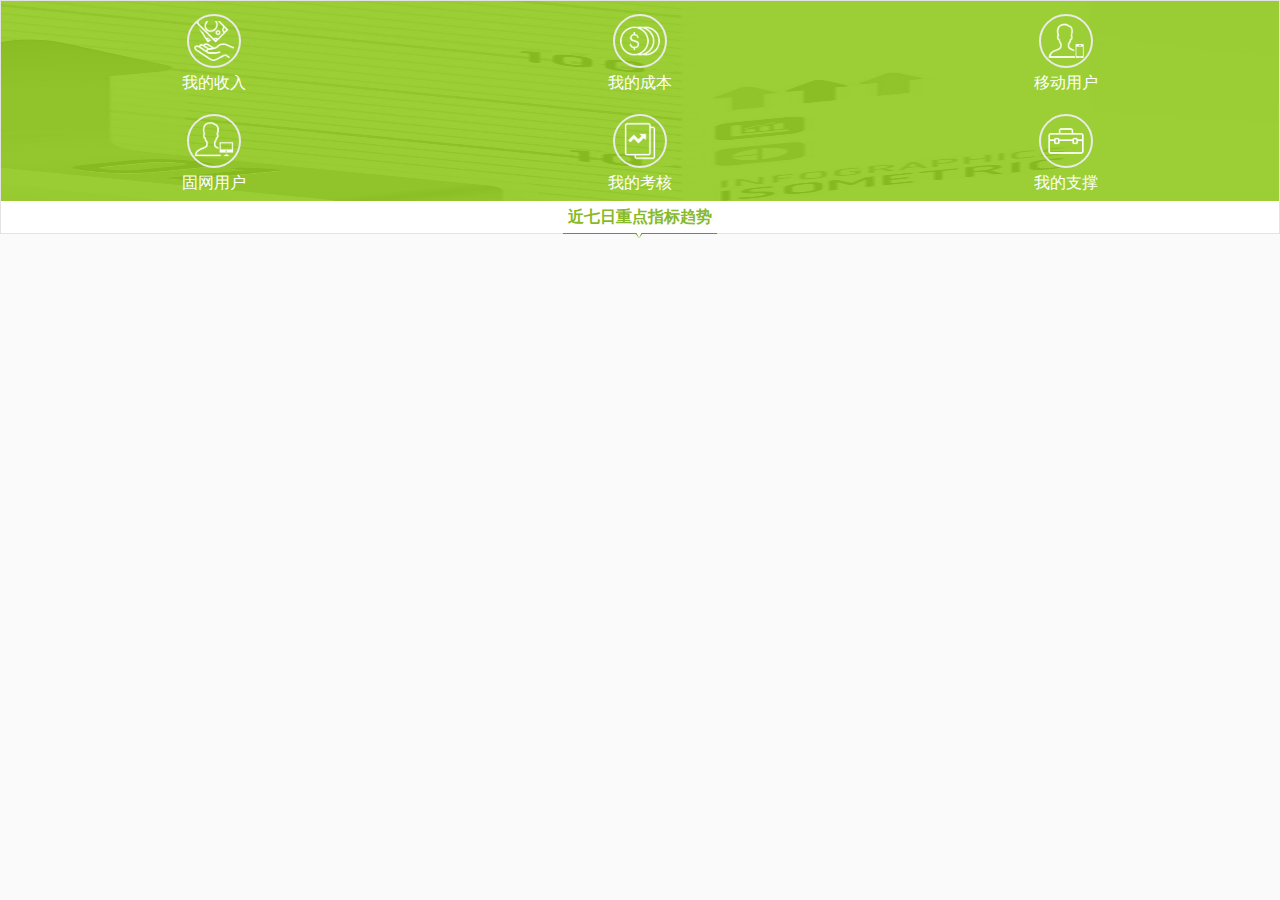
==== commit 7fdb9980: "首页上部分" ====
--- a/html/index.html
+++ b/html/index.html
@@ -45,21 +45,39 @@
 <div id="main" class="panel">
     <!--easyui布局-->
 	<div class="easyui-navpanel"  >
-        <!--页面内容框架-->
-        <div id="center">
+        <!--头部导航菜单-->
+        <header class="topNavGuide">
             <!-- Swiper -->
-            <div class="swiper-container">
+            <div class="swiper-container ">
                 <div class="swiper-wrapper">
                     <div class="swiper-slide">
-                        <ul>
-                            <li></li>
+                        <ul class="topNav">
+                            <li><a href="javascript:void(0)" class="icon01">图标1</a><span>我的收入</span></li>
+                            <li><a href="javascript:void(0)" class="icon02">图标2</a><span>我的成本</span></li>
+                            <li><a href="javascript:void(0)" class="icon03">图标3</a><span>移动用户</span></li>
+                            <li><a href="javascript:void(0)" class="icon04">图标4</a><span>固网用户</span></li>
+                            <li><a href="javascript:void(0)" class="icon05">图标5</a><span>我的考核</span></li>
+                            <li><a href="javascript:void(0)" class="icon06">图标6</a><span>我的支撑</span></li>
                         </ul>
-
                     </div>
-                    <div class="swiper-slide">Slide 2</div>
+                    <div class="swiper-slide">
+                        <ul class="topNav">
+                            <li><a href="javascript:void(0)" class="icon01">图标1</a><span>我的收入</span></li>
+                            <li><a href="javascript:void(0)" class="icon02">图标2</a><span>我的成本</span></li>
+                            <li><a href="javascript:void(0)" class="icon03">图标3</a><span>移动用户</span></li>
+                            <li><a href="javascript:void(0)" class="icon04">图标4</a><span>固网用户</span></li>
+                            <li><a href="javascript:void(0)" class="icon05">图标5</a><span>我的考核</span></li>
+                            <li><a href="javascript:void(0)" class="icon06">图标6</a><span>我的支撑</span></li>
+                        </ul>
+                    </div>
                 </div>
             </div>
             <!-- //Swiper -->
+            <h3><strong>近七日重点指标趋势</strong><span class="arrow-down"><span class="arrow-down"></span></span></h3>
+        </header>
+        <!--//头部导航菜单-->
+        <!--页面内容框架-->
+        <div id="center">
         </div>
         <!--//页面内容框架-->
     </div>
@@ -82,13 +100,12 @@
             window.location.href="http://www.baidu.com";
         }
     });
-    /*document.querySelector('.js-slideout-toggle').addEventListener('click', function() {
-     slideout.toggle();
-     });*/
+    /*document.querySelector('.js-slideout-toggle').addEventListener('click', function() {slideout.toggle();});*/
     document.querySelector('.menu').addEventListener('click', function(eve) {
         slideout.close();
     });
     function aload(t){ "use strict";t=t||window.document.querySelectorAll("[data-aload]"),void 0===t.length&&(t=[t]);var a,e=0,r=t.length;for(e;r>e;e+=1)a=t[e],a["LINK"!==a.tagName?"src":"href"]=a.getAttribute("data-aload"),a.removeAttribute("data-aload");return t;}
+
     /* 滚动菜单 */
     var swiper = new Swiper('.swiper-container');
 </script>
--- a/css/common.css
+++ b/css/common.css
@@ -129,8 +129,8 @@
     box-shadow:-10px 0px 20px #c2bebd;                   /* For Latest Opera */}
 /** * Slideout module styles*/
 .menu{ border:0; background-image: url("../images/common/logo.png"); background-size: 50% auto; background-position: center 92%; background-repeat: no-repeat; background-color:#eaeaea;}
-.menu .topInfo{ height: 250px; position: relative; background-image: url("../images/common/bg_info.png"); background-repeat: no-repeat; background-position: left center; background-size: 100% 100%;}
-.menu .topInfo .photo{ padding-top:70px; }
+.menu .topInfo{ height: 200px; position: relative; background-image: url("../images/common/bg_info.png"); background-repeat: no-repeat; background-position: left center; background-size: 100% 100%;}
+.menu .topInfo .photo{ padding-top:15%; }
 .menu .topInfo .photo p{ overflow:hidden; display:block; width:90px; height:90px; border:3px solid #b8b8b8; border-radius:50%; -webkit-border-radius:50%; margin: 0 auto;}
 .menu .topInfo .photo p img{ max-width: 100%;}
 .menu .topInfo .photo span{ font-weight: bold; padding:5px; display: block; text-align: center; color: #565656; line-height: 2em; text-shadow: 0px 0px 4px white;}
@@ -141,7 +141,7 @@
 .menu-section{}
 .menu-section-list{  border-top: 1px solid #e1e1e1;}
 .menu-section-list li{position: relative;}
-.menu-section-list a{display: block; line-height: 46px; height:46px; padding-left: 36px; border-bottom: 1px solid #e1e1e1; color: #4f4f4f;  border-left:5px solid #eaeaea;  background-repeat: no-repeat; background-size: 16px 16px; background-position: 10px center;}
+.menu-section-list a{display: block; line-height: 32px; height:32px; padding-left: 36px; border-bottom: 1px solid #e1e1e1; color: #4f4f4f;  border-left:5px solid #eaeaea;  background-repeat: no-repeat; background-size: 16px 16px; background-position: 10px center;}
 .menu-section-list a:hover{background-color: rgba(255, 255, 255, 0.1);text-decoration: none;}
 .menu-section-list a.active{ background-color: #2a2a34; color: #e7e7e7;/* 皮肤 */ border-left:5px solid #92cb20; }
 .menu-section-list a span{ position:absolute; right:15px; top: 50%;
@@ -188,8 +188,8 @@
 
 
 /* tab 组 */
-.panel-header{padding: 5px; background: #dedede; border: none;}
-.topTab{ }
+.panel-header{ padding: 0; border: none;}
+.topTab{padding: 5px; background: #dedede; border: none; }
 .topTab li a{ display: block; text-align; height: 38px; line-height: 38px; border-radius: 2px; text-align:  center; color: #565656; background: #ffffff; margin: 0 2px; text-decoration: none;}
 .topTab li a.active{ color: #fff;/* 皮肤 */background: #92cb20;}
 
@@ -201,6 +201,23 @@
 .m-buttongroup .l-btn-text{ color: #8d8d8d;}
 
 /* swiper 菜单*/
-.swiper-container { position: relative; z-index: 1; overflow: hidden; width: 100%; height: 225px; background-color: #96cf24; background-image: url("../images/common/bg_info.png"); background-repeat: no-repeat; background-position: left center; background-size: 100% 100%;}
+.topNavGuide{border: 1px solid #e3e3e3;}
+.swiper-container { position: relative; z-index: 1; overflow: hidden; width: 100%; }
 .swiper-wrapper { position: relative;  width: 100%; height: 100%;  z-index: 1;display: -webkit-box; display: -moz-box; display: flex;  box-sizing: content-box;}
-.swiper-slide {  position: relative;  width: 100%;  -webkit-flex-shrink: 0;  flex-shrink: 0;  height: 100%; display: -webkit-box; display: -webkit-flex;display: flex;}+.swiper-slide {  position: relative;  width: 100%;  -webkit-flex-shrink: 0;  flex-shrink: 0;  height: 100%; display: -webkit-box; display: -webkit-flex;display: flex;}
+.topNavGuide .swiper-container{height: 200px;/* 皮肤 */ background-color: #96cf24; background-image: url("../images/common/bg_info.png"); background-repeat: no-repeat; background-position: left center; background-size: 100% 100%;}
+.topNav{ width: 100%;}
+.topNav li { float: left; width: 33.33%; padding-top:13px; height: 87px; color: #fff;}
+.topNav li a { text-indent: -5000px; background-position:  center center; background-repeat: no-repeat; background-size: 40px 40px; width: 50px; height: 50px;  margin: 0 auto 5px; display: block; border:2px solid #eaeaea; border-radius:50%; -webkit-border-radius:50%;}
+.topNav li a.active {/* 皮肤 */box-shadow:0 0 5px 5px #80b11f; background-color: #80b11f;  }
+.topNav li span{ text-align: center; display: block;}
+.topNav li a.icon01{background-image: url("../images/common/ico01_topMenu.png");}
+.topNav li a.icon02{background-image: url("../images/common/ico02_topMenu.png");}
+.topNav li a.icon03{background-image: url("../images/common/ico03_topMenu.png");}
+.topNav li a.icon04{background-image: url("../images/common/ico04_topMenu.png");}
+.topNav li a.icon05{background-image: url("../images/common/ico05_topMenu.png");}
+.topNav li a.icon06{background-image: url("../images/common/ico06_topMenu.png");}
+.topNavGuide h3{ color: #88b928; height: 32px; background-color: #ffffff; text-align: center; position: relative;}
+.topNavGuide h3 strong{ display: inline-block; padding: 0 5px; font-size:1em; border-bottom: 1px solid #699b06; line-height: 32px; }
+.topNavGuide h3 .arrow-down{width: 0;height: 0; position:absolute; left:50%; margin: 0 0 0 -5px; bottom: -5px; border-left: 4px solid transparent; border-right: 4px solid transparent;border-top: 5px solid #699b06; display: block;}
+.topNavGuide h3 .arrow-down .arrow-down{left:-3px; bottom: 0px; margin: 0; border-left: 3px solid transparent; border-right: 3px solid transparent;border-top: 6px solid #ffffff;}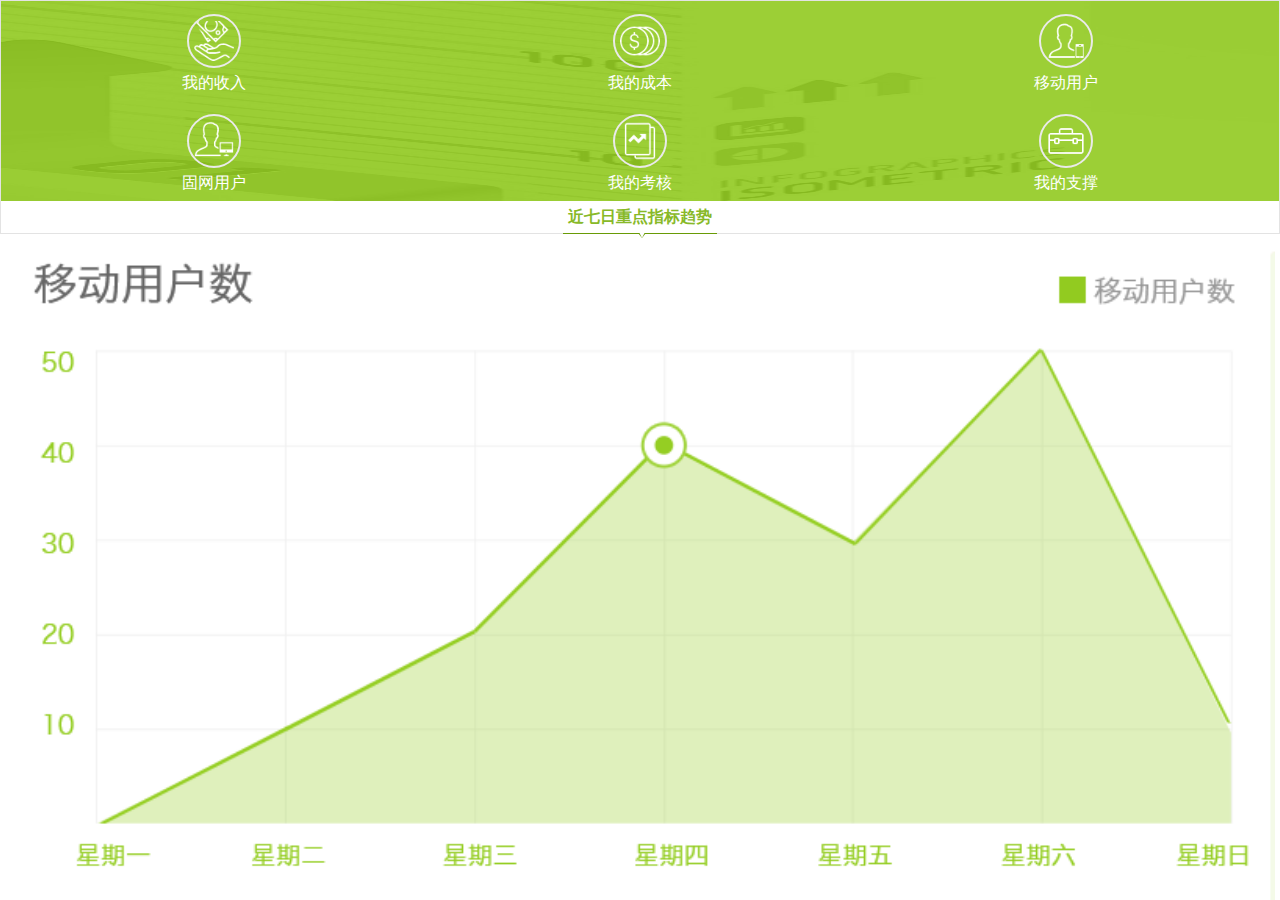
==== commit ba0adcaa: "日历" ====
--- a/html/index.html
+++ b/html/index.html
@@ -73,11 +73,28 @@
                 </div>
             </div>
             <!-- //Swiper -->
+            <!--指标标题-->
             <h3><strong>近七日重点指标趋势</strong><span class="arrow-down"><span class="arrow-down"></span></span></h3>
+            <!--//指标标题-->
         </header>
         <!--//头部导航菜单-->
         <!--页面内容框架-->
         <div id="center">
+            <!-- 指标趋势-->
+            <div class="charBox">
+                <img src="../images/common/img_char.png" alt="char">
+            </div>
+            <!-- 指标趋势-->
+            <!-- 指标趋势-->
+            <div class="charBox">
+                <img src="../images/common/img_char.png" alt="char">
+            </div>
+            <!-- 指标趋势-->
+            <!-- 指标趋势-->
+            <div class="charBox">
+                <img src="../images/common/img_char.png" alt="char">
+            </div>
+            <!-- 指标趋势-->
         </div>
         <!--//页面内容框架-->
     </div>
--- a/css/common.css
+++ b/css/common.css
@@ -37,6 +37,7 @@
 img, fieldset{ border:0;}
 abbr, acronym{ border-bottom:1px dotted black; cursor:help;}
 table{ width:100%;  border-collapse:collapse; border-spacing:0;}
+img{max-width: 100%;}
 /*清除浮动*/
 .group:after{content:".";display:block;visibility:hidden;clear:both;height:0;}
 .group{display:inline-block;}
@@ -127,6 +128,7 @@
 #main{height:100%; background-color: #eaeaea; -moz-box-shadow:-10px 0px 20px #c2bebd;              /* For Firefox3.6+ */border: none;
     -webkit-box-shadow:-10px 0px 20px #c2bebd;           /* For Chrome5+, Safari5+ */
     box-shadow:-10px 0px 20px #c2bebd;                   /* For Latest Opera */}
+.panel-body{ background-color: #ffffff;}
 /** * Slideout module styles*/
 .menu{ border:0; background-image: url("../images/common/logo.png"); background-size: 50% auto; background-position: center 92%; background-repeat: no-repeat; background-color:#eaeaea;}
 .menu .topInfo{ height: 200px; position: relative; background-image: url("../images/common/bg_info.png"); background-repeat: no-repeat; background-position: left center; background-size: 100% 100%;}
@@ -177,21 +179,21 @@
 }
 .lead_guide{ width: 100%; height: 100%;}
 .lead_guide img{position:absolute; top:50%;left:50%;transform:translate(-50%,-50%);}
-.lead_guide a{ text-decoration:none;font-size: 1em; top: 20px; right: 20px; position: absolute; z-index: 2; display:inline-block; border-radius:5px; color: #fff; background: #b7b7b7; line-height: 20px; text-align: center; padding: 5px; height: 20px;}
-
+.lead_guide a{ text-decoration:none;font-size: 1em; top: 20px; right: 20px; position: absolute; z-index: 2; display:inline-block; border-radius:5px; color: #fff; background: #666; opacity: 0.4; line-height: 20px; text-align: center; padding: 5px; height: 20px;}
+.lead_guide a span{ color: #e68900; padding: 0 5px;}
 
 #center{ }
 /* 平均布局 */
 .colGroup{display:box; /* OLD - Android 4.4- */ display:-webkit-box; /* OLD - iOS 6-, Safari 3.1-6 */ display:-moz-box; /* OLD - Firefox 19- (buggy but mostly works) */display:-ms-flexbox; /* TWEENER - IE 10 */display:-webkit-flex; /* NEW - Chrome */display:flex;}
-.colInner,
-.colGroup li{-webkit-box-flex:1; /* OLD - iOS 6-, Safari 3.1-6 */ -moz-box-flex:1; /* OLD - Firefox 19- */-webkit-flex:1; /* Chrome */ -ms-flex:1; /* IE 10 */flex:1;}
+.colInner{-webkit-box-flex:1; /* OLD - iOS 6-, Safari 3.1-6 */ -moz-box-flex:1; /* OLD - Firefox 19- */-webkit-flex:1; /* Chrome */ -ms-flex:1; /* IE 10 */flex:1;}
 
 
 /* tab 组 */
 .panel-header{ padding: 0; border: none;}
-.topTab{padding: 5px; background: #dedede; border: none; }
-.topTab li a{ display: block; text-align; height: 38px; line-height: 38px; border-radius: 2px; text-align:  center; color: #565656; background: #ffffff; margin: 0 2px; text-decoration: none;}
-.topTab li a.active{ color: #fff;/* 皮肤 */background: #92cb20;}
+.topTab{ background: #fdfdfd; border: none; border-bottom: 1px solid #fafafa; text-align: center; padding-top: 5px; }
+.topTab li{ display:inline-block;}
+.topTab li a{ color: #000000; display: block; padding: 0 10px;   height: 38px; line-height: 38px;border-bottom: 2px solid #fdfdfd;  background: #fdfdfd; text-decoration: none;}
+.topTab li a.active{ /* 皮肤 */ border-bottom: 2px solid #000000;}
 
 
 /* 底部图标 */
@@ -200,7 +202,7 @@
 .m-buttongroup .l-btn-icon{ background-size:32px auto;}
 .m-buttongroup .l-btn-text{ color: #8d8d8d;}
 
-/* swiper 菜单*/
+/* swiper 图标菜单*/
 .topNavGuide{border: 1px solid #e3e3e3;}
 .swiper-container { position: relative; z-index: 1; overflow: hidden; width: 100%; }
 .swiper-wrapper { position: relative;  width: 100%; height: 100%;  z-index: 1;display: -webkit-box; display: -moz-box; display: flex;  box-sizing: content-box;}
@@ -219,5 +221,365 @@
 .topNav li a.icon06{background-image: url("../images/common/ico06_topMenu.png");}
 .topNavGuide h3{ color: #88b928; height: 32px; background-color: #ffffff; text-align: center; position: relative;}
 .topNavGuide h3 strong{ display: inline-block; padding: 0 5px; font-size:1em; border-bottom: 1px solid #699b06; line-height: 32px; }
-.topNavGuide h3 .arrow-down{width: 0;height: 0; position:absolute; left:50%; margin: 0 0 0 -5px; bottom: -5px; border-left: 4px solid transparent; border-right: 4px solid transparent;border-top: 5px solid #699b06; display: block;}
-.topNavGuide h3 .arrow-down .arrow-down{left:-3px; bottom: 0px; margin: 0; border-left: 3px solid transparent; border-right: 3px solid transparent;border-top: 6px solid #ffffff;}+.topNavGuide h3 .arrow-down{width: 0;height: 0; position:absolute; left:50%; margin-left:-2px; bottom: -5px; border-left: 4px solid transparent; border-right: 4px solid transparent;border-top: 5px solid #699b06; display: block;}
+.topNavGuide h3 .arrow-down .arrow-down{left:-3px; bottom: 0px; margin: 0; border-left: 3px solid transparent; border-right: 3px solid transparent;border-top: 6px solid #ffffff;}
+
+/* 趋势图 */
+.charBox{ border-bottom: 2px solid #e5e5e5; min-height:200px; padding: 5px; background-color: #ffffff; }
+
+/* 日历样式 */
+/**
+ * Groups of fields
+ */
+
+.fieldset--demo {
+    background: #ffffff;
+}
+
+
+
+/**
+ * Note: the root picker element should *NOT* be styled more than what’s here.
+ */
+.picker {
+    font-size: 16px;
+    text-align: left;
+    line-height: 1.2;
+    color: #000000;
+    user-select: none;
+}
+/**
+ * The picker input element.
+ */
+.picker__input {
+    cursor: default;
+}
+/**
+ * When the picker is opened, the input element is “activated”.
+ */
+.picker__input.picker__input--active {
+    border-color: #0089ec;
+}
+/**
+ * The holder is the only “scrollable” top-level container element.
+ */
+.picker__holder {
+    width: 100%;
+    overflow-y: auto;
+    -webkit-overflow-scrolling: touch;
+}
+
+/*!
+ * Default mobile-first, responsive styling for pickadate.js
+ * Demo: http://amsul.github.io/pickadate.js
+ */
+/**
+ * Note: the root picker element should *NOT* be styled more than what’s here.
+ */
+/**
+ * Make the holder and frame fullscreen.
+ */
+.picker__holder,
+.picker__frame {
+}
+/**
+ * The holder should overlay the entire screen.
+ */
+.picker__holder {
+  }
+/**
+ * The frame that bounds the box contents of the picker.
+ */
+.picker__frame {
+    width: 100%;
+}
+
+/**
+ * The wrapper sets the stage to vertically align the box contents.
+ */
+.picker__wrap {
+    display: table;
+    width: 100%;
+    height: 100%;
+}
+
+/**
+ * The box contains all the picker contents.
+ */
+.picker__box {
+    background: #ffffff;
+    display: table-cell;
+    vertical-align: middle;
+}
+@media (min-height: 26.5em) {
+    .picker__box {
+        font-size: 1.25em;
+    }
+}
+@media (min-height: 33.875em) {
+    .picker__box {
+        display: block;
+        font-size: 1em;
+        border-top-color: #898989;
+        border-bottom-width: 0;
+    }
+}
+@media (min-height: 40.125em) {
+    .picker__box {
+        font-size: 1em;
+    }
+}
+/**
+ * When the picker opens...
+ */
+.picker--opened .picker__holder {
+    top: 0;
+    background: transparent;
+    -ms-filter: "progid:DXImageTransform.Microsoft.gradient(startColorstr=#1E000000,endColorstr=#1E000000)";
+    zoom: 1;
+    background: rgba(0, 0, 0, 0.32);
+    -webkit-transition: background 0.15s ease-out;
+    -moz-transition: background 0.15s ease-out;
+    transition: background 0.15s ease-out;
+}
+.picker--opened .picker__frame {
+    top: 0;
+    filter: alpha(opacity=100);
+    -moz-opacity: 1;
+    opacity: 1;
+}
+@media (min-height: 33.875em) {
+    .picker--opened .picker__frame {
+        top: auto;
+        bottom: 0;
+    }
+}
+/**
+ * For `large` screens, transform into an inline picker.
+ */
+/* ==========================================================================
+   $BASE-DATE-PICKER
+   ========================================================================== */
+/**
+ * The picker box.
+ */
+.picker__box {
+
+}
+/**
+ * The header containing the month and year stuff.
+ */
+.picker__header {
+    position: relative;
+    font-size:1em;
+    height: 40px;
+    color: #b1d95f;
+    line-height: 40px;
+}
+/**
+ * The month and year labels.
+ */
+.picker__month,
+.picker__year {
+    display: inline-block;
+    padding:0 5px;
+    border-radius: 5px;
+}
+.picker__year {
+
+}
+.picker__month{ margin-left:10px;  }
+/**
+ * The month navigation buttons.
+ */
+.picker__nav--prev,
+.picker__nav--next {
+    position: absolute;
+    padding: .5em 1.25em;
+    width: 1em;
+    height: 1em;
+    top: -0.25em;
+}
+
+.picker__nav--prev {
+    left: -1em;
+    padding-right: 1.25em;
+}
+
+.picker__nav--next {
+    right: -1em;
+    padding-left: 1.25em;
+}
+
+.picker__nav--prev:before,
+.picker__nav--next:before {
+    content: " ";
+    border-top: .5em solid transparent;
+    border-bottom: .5em solid transparent;
+    border-right: 0.75em solid #000000;
+    width: 0;
+    height: 0;
+    display: block;
+    margin: 0 auto;
+}
+.picker__nav--next:before {
+    border-right: 0;
+    border-left: 0.75em solid #000000;
+}
+.picker__nav--prev:hover,
+.picker__nav--next:hover {
+    cursor: pointer;
+    color: #000000;
+    background: #b1dcfb;
+}
+.picker__nav--disabled,
+.picker__nav--disabled:hover,
+.picker__nav--disabled:before,
+.picker__nav--disabled:before:hover {
+    cursor: default;
+    background: none;
+    border-right-color: #f5f5f5;
+    border-left-color: #f5f5f5;
+}
+/**
+ * The calendar table of dates
+ */
+.picker__table {
+    text-align: center;
+    border-collapse: collapse;
+    border-spacing: 0;
+    table-layout: fixed;
+    font-size: inherit;
+    width: 100%;
+}
+
+.picker__table td {
+    margin: 0;
+    padding: 0;
+}
+/**
+ * The weekday labels
+ */
+.picker__weekday {
+    width: 14.285714286%;
+    font-size: .75em;
+    padding-bottom: .25em;
+    color: #999999;
+    font-weight: 500;
+    /* Increase the spacing a tad */
+
+}
+
+/**
+ * The days on the calendar
+ */
+.picker__day {
+    padding: .3125em 0;
+    font-weight: 200;
+    border: 1px solid transparent;
+}
+.picker__day--today {
+    color: #0089ec;
+    position: relative;
+}
+.picker__day--today:before {
+    content: " ";
+    position: absolute;
+    top: 2px;
+    right: 2px;
+    width: 0;
+    height: 0;
+    border-top: 0.5em solid #0059bc;
+    border-left: .5em solid transparent;
+}
+.picker__day--selected,
+.picker__day--selected:hover {
+    border-color: #0089ec;
+}
+.picker__day--highlighted {
+    background: #b1dcfb;
+}
+.picker__day--disabled:before {
+    border-top-color: #aaaaaa;
+}
+.picker__day--outfocus {
+    color: #dddddd;
+}
+.picker__day--infocus:hover,
+.picker__day--outfocus:hover {
+    cursor: pointer;
+    color: #000000;
+    background: #b1dcfb;
+}
+.picker__day--highlighted:hover,
+.picker--focused .picker__day--highlighted {
+    background: #0089ec;
+    color: #ffffff;
+}
+.picker__day--disabled,
+.picker__day--disabled:hover {
+    background: #f5f5f5;
+    border-color: #f5f5f5;
+    color: #dddddd;
+    cursor: default;
+}
+.picker__day--highlighted.picker__day--disabled,
+.picker__day--highlighted.picker__day--disabled:hover {
+    background: #bbbbbb;
+}
+/**
+ * The footer containing the "today" and "clear" buttons.
+ */
+.picker__footer {
+    text-align: center;
+}
+.picker__button--today,
+.picker__button--clear {
+    border: 1px solid #ffffff;
+    background: #ffffff;
+    font-size: .8em;
+    padding: .66em 0;
+    font-weight: bold;
+    width: 50%;
+    display: inline-block;
+    vertical-align: bottom;
+}
+.picker__button--today:hover,
+.picker__button--clear:hover {
+    cursor: pointer;
+    color: #000000;
+    background: #b1dcfb;
+    border-bottom-color: #b1dcfb;
+}
+.picker__button--today:focus,
+.picker__button--clear:focus {
+    background: #b1dcfb;
+    border-color: #0089ec;
+    outline: none;
+}
+.picker__button--today:before,
+.picker__button--clear:before {
+    position: relative;
+    display: inline-block;
+    height: 0;
+}
+.picker__button--today:before {
+    content: " ";
+    margin-right: .45em;
+    top: -0.05em;
+    width: 0;
+    border-top: 0.66em solid #0059bc;
+    border-left: .66em solid transparent;
+}
+.picker__button--clear:before {
+    content: "\D7";
+    margin-right: .35em;
+    top: -0.1em;
+    color: #ee2200;
+    vertical-align: top;
+    font-size: 1.1em;
+}
+
+/* ==========================================================================
+   $DEFAULT-DATE-PICKER
+   ========================================================================== */
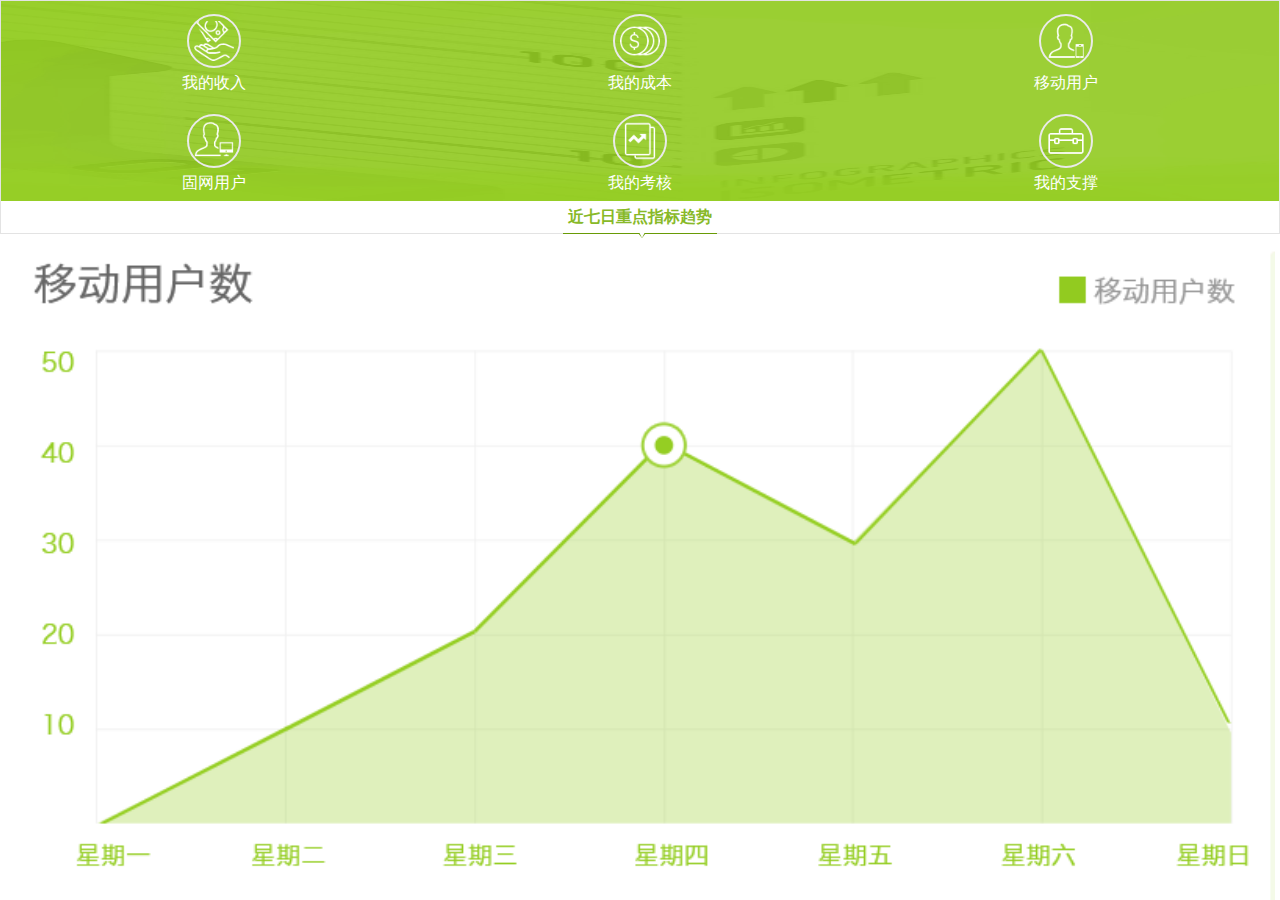
==== commit 86042782: "登录完成" ====
--- a/html/index.html
+++ b/html/index.html
@@ -4,7 +4,7 @@
 	<meta charset="UTF-8">
 	<meta name="viewport" content="initial-scale=1.0, maximum-scale=1.0, user-scalable=no">
 	<title>承包助手</title>
-	<link rel="stylesheet" type="text/css" href="../css/themes/metro-orange/easyui.css">
+	<link rel="stylesheet" type="text/css" href="../css/themes/metro-green/easyui.css">
     <link rel="stylesheet" type="text/css" href="../css/themes/mobile.css">
 	<link rel="stylesheet" type="text/css" href="../css/themes/icon.css">
     <link rel="stylesheet" type="text/css" href="../css/common.css">
--- a/css/themes/metro-green/easyui.css
+++ b/css/themes/metro-green/easyui.css
@@ -0,0 +1,2363 @@
+.panel {
+  overflow: hidden;
+  text-align: left;
+  margin: 0;
+  border: 0;
+  -moz-border-radius: 0 0 0 0;
+  -webkit-border-radius: 0 0 0 0;
+  border-radius: 0 0 0 0;
+}
+.panel-header,
+.panel-body {
+  border-width: 1px;
+  border-style: solid;
+}
+.panel-header {
+  padding: 5px;
+  position: relative;
+}
+.panel-title {
+  background: url('images/blank.gif') no-repeat;
+}
+.panel-header-noborder {
+  border-width: 0 0 1px 0;
+}
+.panel-body {
+  overflow: auto;
+  border-top-width: 0;
+  padding: 0;
+}
+.panel-body-noheader {
+  border-top-width: 1px;
+}
+.panel-body-noborder {
+  border-width: 0px;
+}
+.panel-with-icon {
+  padding-left: 18px;
+}
+.panel-icon,
+.panel-tool {
+  position: absolute;
+  top: 50%;
+  margin-top: -8px;
+  height: 16px;
+  overflow: hidden;
+}
+.panel-icon {
+  left: 5px;
+  width: 16px;
+}
+.panel-tool {
+  right: 5px;
+  width: auto;
+}
+.panel-tool a {
+  display: inline-block;
+  width: 16px;
+  height: 16px;
+  opacity: 0.6;
+  filter: alpha(opacity=60);
+  margin: 0 0 0 2px;
+  vertical-align: top;
+}
+.panel-tool a:hover {
+  opacity: 1;
+  filter: alpha(opacity=100);
+  background-color: #E0F892;
+  -moz-border-radius: -2px -2px -2px -2px;
+  -webkit-border-radius: -2px -2px -2px -2px;
+  border-radius: -2px -2px -2px -2px;
+}
+.panel-loading {
+  padding: 11px 0px 10px 30px;
+}
+.panel-noscroll {
+  overflow: hidden;
+}
+.panel-fit,
+.panel-fit body {
+  height: 100%;
+  margin: 0;
+  padding: 0;
+  border: 0;
+  overflow: hidden;
+}
+.panel-loading {
+  background: url('images/loading.gif') no-repeat 10px 10px;
+}
+.panel-tool-close {
+  background: url('images/panel_tools.png') no-repeat -16px 0px;
+}
+.panel-tool-min {
+  background: url('images/panel_tools.png') no-repeat 0px 0px;
+}
+.panel-tool-max {
+  background: url('images/panel_tools.png') no-repeat 0px -16px;
+}
+.panel-tool-restore {
+  background: url('images/panel_tools.png') no-repeat -16px -16px;
+}
+.panel-tool-collapse {
+  background: url('images/panel_tools.png') no-repeat -32px 0;
+}
+.panel-tool-expand {
+  background: url('images/panel_tools.png') no-repeat -32px -16px;
+}
+.panel-header,
+.panel-body {
+  border-color: #b1c242;
+}
+.panel-header {
+  background-color: #e5f0c9;
+}
+.panel-body {
+  background-color: #fafafa;
+  color: #404040;
+  font-size: 12px;
+}
+.panel-title {
+  font-size: 12px;
+  font-weight: bold;
+  color: #404040;
+  height: 16px;
+  line-height: 16px;
+}
+.accordion {
+  overflow: hidden;
+  border-width: 1px;
+  border-style: solid;
+}
+.accordion .accordion-header {
+  border-width: 0 0 1px;
+  cursor: pointer;
+}
+.accordion .accordion-body {
+  border-width: 0 0 1px;
+}
+.accordion-noborder {
+  border-width: 0;
+}
+.accordion-noborder .accordion-header {
+  border-width: 0 0 1px;
+}
+.accordion-noborder .accordion-body {
+  border-width: 0 0 1px;
+}
+.accordion-collapse {
+  background: url('images/accordion_arrows.png') no-repeat 0 0;
+}
+.accordion-expand {
+  background: url('images/accordion_arrows.png') no-repeat -16px 0;
+}
+.accordion {
+  background: #fafafa;
+  border-color: #b1c242;
+}
+.accordion .accordion-header {
+  background: #e5f0c9;
+  filter: none;
+}
+.accordion .accordion-header-selected {
+  background: #c8d47b;
+}
+.accordion .accordion-header-selected .panel-title {
+  color: #404040;
+}
+.window {
+  overflow: hidden;
+  padding: 5px;
+  border-width: 1px;
+  border-style: solid;
+}
+.window .window-header {
+  background: transparent;
+  padding: 0px 0px 6px 0px;
+}
+.window .window-body {
+  border-width: 1px;
+  border-style: solid;
+  border-top-width: 0px;
+}
+.window .window-body-noheader {
+  border-top-width: 1px;
+}
+.window .window-header .panel-icon,
+.window .window-header .panel-tool {
+  top: 50%;
+  margin-top: -11px;
+}
+.window .window-header .panel-icon {
+  left: 1px;
+}
+.window .window-header .panel-tool {
+  right: 1px;
+}
+.window .window-header .panel-with-icon {
+  padding-left: 18px;
+}
+.window-proxy {
+  position: absolute;
+  overflow: hidden;
+}
+.window-proxy-mask {
+  position: absolute;
+  filter: alpha(opacity=5);
+  opacity: 0.05;
+}
+.window-mask {
+  position: absolute;
+  left: 0;
+  top: 0;
+  width: 100%;
+  height: 100%;
+  filter: alpha(opacity=40);
+  opacity: 0.40;
+  font-size: 1px;
+  *zoom: 1;
+  overflow: hidden;
+}
+.window,
+.window-shadow {
+  position: absolute;
+  -moz-border-radius: 0px 0px 0px 0px;
+  -webkit-border-radius: 0px 0px 0px 0px;
+  border-radius: 0px 0px 0px 0px;
+}
+.window-shadow {
+  background: #fafafa;
+  -moz-box-shadow: 2px 2px 3px #fafafa;
+  -webkit-box-shadow: 2px 2px 3px #fafafa;
+  box-shadow: 2px 2px 3px #fafafa;
+  filter: progid:DXImageTransform.Microsoft.Blur(pixelRadius=2,MakeShadow=false,ShadowOpacity=0.2);
+}
+.window,
+.window .window-body {
+  border-color: #b1c242;
+}
+.window {
+  background-color: #e5f0c9;
+}
+.window-proxy {
+  border: 1px dashed #b1c242;
+}
+.window-proxy-mask,
+.window-mask {
+  background: #eee;
+}
+.dialog-content {
+  overflow: auto;
+}
+.dialog-toolbar {
+  padding: 2px 5px;
+}
+.dialog-tool-separator {
+  float: left;
+  height: 24px;
+  border-left: 1px solid #ddd;
+  border-right: 1px solid #fff;
+  margin: 2px 1px;
+}
+.dialog-button {
+  padding: 5px;
+  text-align: right;
+}
+.dialog-button .l-btn {
+  margin-left: 5px;
+}
+.dialog-toolbar,
+.dialog-button {
+  background: #f5f5f5;
+}
+.dialog-toolbar {
+  border-bottom: 1px solid #dedede;
+}
+.dialog-button {
+  border-top: 1px solid #dedede;
+}
+.textbox {
+  border: 1px solid #b1c242;
+  vertical-align: middle;
+}
+.combo {
+  display: inline-block;
+  white-space: nowrap;
+  margin: 0;
+  padding: 0;
+  border-width: 1px;
+  border-style: solid;
+  overflow: hidden;
+  vertical-align: middle;
+}
+.combo .combo-text {
+  font-size: 12px;
+  border: 0px;
+  line-height: 20px;
+  height: 20px;
+  margin: 0;
+  padding: 0px 2px;
+  *margin-top: -1px;
+  *height: 18px;
+  *line-height: 18px;
+  _height: 18px;
+  _line-height: 18px;
+  vertical-align: baseline;
+}
+.combo-arrow {
+  width: 18px;
+  height: 20px;
+  overflow: hidden;
+  display: inline-block;
+  vertical-align: top;
+  cursor: pointer;
+  opacity: 0.6;
+  filter: alpha(opacity=60);
+}
+.combo-arrow-hover {
+  opacity: 1.0;
+  filter: alpha(opacity=100);
+}
+.combo-panel {
+  overflow: auto;
+}
+.combo-arrow {
+  background: url('images/combo_arrow.png') no-repeat center center;
+}
+.combo,
+.combo-panel {
+  background-color: #fafafa;
+}
+.combo {
+  border-color: #b1c242;
+  background-color: #fafafa;
+}
+.combo-arrow {
+  background-color: #e5f0c9;
+}
+.combo-arrow-hover {
+  background-color: #E0F892;
+}
+.combobox-item,
+.combobox-group {
+  font-size: 12px;
+  padding: 3px;
+  padding-right: 0px;
+}
+.combobox-item-disabled {
+  opacity: 0.5;
+  filter: alpha(opacity=50);
+}
+.combobox-gitem {
+  padding-left: 10px;
+}
+.combobox-group {
+  font-weight: bold;
+}
+.combobox-item-hover {
+  background-color: #E0F892;
+  color: #404040;
+}
+.combobox-item-selected {
+  background-color: #c8d47b;
+  color: #404040;
+}
+.layout {
+  position: relative;
+  overflow: hidden;
+  margin: 0;
+  padding: 0;
+  z-index: 0;
+}
+.layout-panel {
+  position: absolute;
+  overflow: hidden;
+}
+.layout-panel-east,
+.layout-panel-west {
+  z-index: 2;
+}
+.layout-panel-north,
+.layout-panel-south {
+  z-index: 3;
+}
+.layout-expand {
+  position: absolute;
+  padding: 0px;
+  font-size: 1px;
+  cursor: pointer;
+  z-index: 1;
+}
+.layout-expand .panel-header,
+.layout-expand .panel-body {
+  background: transparent;
+  filter: none;
+  overflow: hidden;
+}
+.layout-expand .panel-header {
+  border-bottom-width: 0px;
+}
+.layout-split-proxy-h,
+.layout-split-proxy-v {
+  position: absolute;
+  font-size: 1px;
+  display: none;
+  z-index: 5;
+}
+.layout-split-proxy-h {
+  width: 5px;
+  cursor: e-resize;
+}
+.layout-split-proxy-v {
+  height: 5px;
+  cursor: n-resize;
+}
+.layout-mask {
+  position: absolute;
+  background: #fafafa;
+  filter: alpha(opacity=10);
+  opacity: 0.10;
+  z-index: 4;
+}
+.layout-button-up {
+  background: url('images/layout_arrows.png') no-repeat -16px -16px;
+}
+.layout-button-down {
+  background: url('images/layout_arrows.png') no-repeat -16px 0;
+}
+.layout-button-left {
+  background: url('images/layout_arrows.png') no-repeat 0 0;
+}
+.layout-button-right {
+  background: url('images/layout_arrows.png') no-repeat 0 -16px;
+}
+.layout-split-proxy-h,
+.layout-split-proxy-v {
+  background-color: #859416;
+}
+.layout-split-north {
+  border-bottom: 5px solid #fafafa;
+}
+.layout-split-south {
+  border-top: 5px solid #fafafa;
+}
+.layout-split-east {
+  border-left: 5px solid #fafafa;
+}
+.layout-split-west {
+  border-right: 5px solid #fafafa;
+}
+.layout-expand {
+  background-color: #e5f0c9;
+}
+.layout-expand-over {
+  background-color: #e5f0c9;
+}
+.tabs-container {
+  overflow: hidden;
+}
+.tabs-header {
+  border-width: 1px;
+  border-style: solid;
+  border-bottom-width: 0;
+  position: relative;
+  padding: 0;
+  padding-top: 2px;
+  overflow: hidden;
+}
+.tabs-header-plain {
+  border: 0;
+  background: transparent;
+}
+.tabs-scroller-left,
+.tabs-scroller-right {
+  position: absolute;
+  top: auto;
+  bottom: 0;
+  width: 18px;
+  font-size: 1px;
+  display: none;
+  cursor: pointer;
+  border-width: 1px;
+  border-style: solid;
+}
+.tabs-scroller-left {
+  left: 0;
+}
+.tabs-scroller-right {
+  right: 0;
+}
+.tabs-tool {
+  position: absolute;
+  bottom: 0;
+  padding: 1px;
+  overflow: hidden;
+  border-width: 1px;
+  border-style: solid;
+}
+.tabs-header-plain .tabs-tool {
+  padding: 0 1px;
+}
+.tabs-wrap {
+  position: relative;
+  left: 0;
+  overflow: hidden;
+  width: 100%;
+  margin: 0;
+  padding: 0;
+}
+.tabs-scrolling {
+  margin-left: 18px;
+  margin-right: 18px;
+}
+.tabs-disabled {
+  opacity: 0.3;
+  filter: alpha(opacity=30);
+}
+.tabs {
+  list-style-type: none;
+  height: 26px;
+  margin: 0px;
+  padding: 0px;
+  padding-left: 4px;
+  width: 5000px;
+  border-style: solid;
+  border-width: 0 0 1px 0;
+}
+.tabs li {
+  float: left;
+  display: inline-block;
+  margin: 0 4px -1px 0;
+  padding: 0;
+  position: relative;
+  border: 0;
+}
+.tabs li a.tabs-inner {
+  display: inline-block;
+  text-decoration: none;
+  margin: 0;
+  padding: 0 10px;
+  height: 25px;
+  line-height: 25px;
+  text-align: center;
+  white-space: nowrap;
+  border-width: 1px;
+  border-style: solid;
+  -moz-border-radius: 0px 0px 0 0;
+  -webkit-border-radius: 0px 0px 0 0;
+  border-radius: 0px 0px 0 0;
+}
+.tabs li.tabs-selected a.tabs-inner {
+  font-weight: bold;
+  outline: none;
+}
+.tabs li.tabs-selected a:hover.tabs-inner {
+  cursor: default;
+  pointer: default;
+}
+.tabs li a.tabs-close,
+.tabs-p-tool {
+  position: absolute;
+  font-size: 1px;
+  display: block;
+  height: 12px;
+  padding: 0;
+  top: 50%;
+  margin-top: -6px;
+  overflow: hidden;
+}
+.tabs li a.tabs-close {
+  width: 12px;
+  right: 5px;
+  opacity: 0.6;
+  filter: alpha(opacity=60);
+}
+.tabs-p-tool {
+  right: 16px;
+}
+.tabs-p-tool a {
+  display: inline-block;
+  font-size: 1px;
+  width: 12px;
+  height: 12px;
+  margin: 0;
+  opacity: 0.6;
+  filter: alpha(opacity=60);
+}
+.tabs li a:hover.tabs-close,
+.tabs-p-tool a:hover {
+  opacity: 1;
+  filter: alpha(opacity=100);
+  cursor: hand;
+  cursor: pointer;
+}
+.tabs-with-icon {
+  padding-left: 18px;
+}
+.tabs-icon {
+  position: absolute;
+  width: 16px;
+  height: 16px;
+  left: 10px;
+  top: 50%;
+  margin-top: -8px;
+}
+.tabs-title {
+  font-size: 12px;
+}
+.tabs-closable {
+  padding-right: 8px;
+}
+.tabs-panels {
+  margin: 0px;
+  padding: 0px;
+  border-width: 1px;
+  border-style: solid;
+  border-top-width: 0;
+  overflow: hidden;
+}
+.tabs-header-bottom {
+  border-width: 0 1px 1px 1px;
+  padding: 0 0 2px 0;
+}
+.tabs-header-bottom .tabs {
+  border-width: 1px 0 0 0;
+}
+.tabs-header-bottom .tabs li {
+  margin: -1px 4px 0 0;
+}
+.tabs-header-bottom .tabs li a.tabs-inner {
+  -moz-border-radius: 0 0 0px 0px;
+  -webkit-border-radius: 0 0 0px 0px;
+  border-radius: 0 0 0px 0px;
+}
+.tabs-header-bottom .tabs-tool {
+  top: 0;
+}
+.tabs-header-bottom .tabs-scroller-left,
+.tabs-header-bottom .tabs-scroller-right {
+  top: 0;
+  bottom: auto;
+}
+.tabs-panels-top {
+  border-width: 1px 1px 0 1px;
+}
+.tabs-header-left {
+  float: left;
+  border-width: 1px 0 1px 1px;
+  padding: 0;
+}
+.tabs-header-right {
+  float: right;
+  border-width: 1px 1px 1px 0;
+  padding: 0;
+}
+.tabs-header-left .tabs-wrap,
+.tabs-header-right .tabs-wrap {
+  height: 100%;
+}
+.tabs-header-left .tabs {
+  height: 100%;
+  padding: 4px 0 0 4px;
+  border-width: 0 1px 0 0;
+}
+.tabs-header-right .tabs {
+  height: 100%;
+  padding: 4px 4px 0 0;
+  border-width: 0 0 0 1px;
+}
+.tabs-header-left .tabs li,
+.tabs-header-right .tabs li {
+  display: block;
+  width: 100%;
+  position: relative;
+}
+.tabs-header-left .tabs li {
+  left: auto;
+  right: 0;
+  margin: 0 -1px 4px 0;
+  float: right;
+}
+.tabs-header-right .tabs li {
+  left: 0;
+  right: auto;
+  margin: 0 0 4px -1px;
+  float: left;
+}
+.tabs-header-left .tabs li a.tabs-inner {
+  display: block;
+  text-align: left;
+  -moz-border-radius: 0px 0 0 0px;
+  -webkit-border-radius: 0px 0 0 0px;
+  border-radius: 0px 0 0 0px;
+}
+.tabs-header-right .tabs li a.tabs-inner {
+  display: block;
+  text-align: left;
+  -moz-border-radius: 0 0px 0px 0;
+  -webkit-border-radius: 0 0px 0px 0;
+  border-radius: 0 0px 0px 0;
+}
+.tabs-panels-right {
+  float: right;
+  border-width: 1px 1px 1px 0;
+}
+.tabs-panels-left {
+  float: left;
+  border-width: 1px 0 1px 1px;
+}
+.tabs-header-noborder,
+.tabs-panels-noborder {
+  border: 0px;
+}
+.tabs-header-plain {
+  border: 0px;
+  background: transparent;
+}
+.tabs-scroller-left {
+  background: #e5f0c9 url('images/tabs_icons.png') no-repeat 1px center;
+}
+.tabs-scroller-right {
+  background: #e5f0c9 url('images/tabs_icons.png') no-repeat -15px center;
+}
+.tabs li a.tabs-close {
+  background: url('images/tabs_icons.png') no-repeat -34px center;
+}
+.tabs li a.tabs-inner:hover {
+  background: #E0F892;
+  color: #404040;
+  filter: none;
+}
+.tabs li.tabs-selected a.tabs-inner {
+  background-color: #fafafa;
+  color: #404040;
+}
+.tabs li a.tabs-inner {
+  color: #404040;
+  background-color: #e5f0c9;
+}
+.tabs-header,
+.tabs-tool {
+  background-color: #e5f0c9;
+}
+.tabs-header-plain {
+  background: transparent;
+}
+.tabs-header,
+.tabs-scroller-left,
+.tabs-scroller-right,
+.tabs-tool,
+.tabs,
+.tabs-panels,
+.tabs li a.tabs-inner,
+.tabs li.tabs-selected a.tabs-inner,
+.tabs-header-bottom .tabs li.tabs-selected a.tabs-inner,
+.tabs-header-left .tabs li.tabs-selected a.tabs-inner,
+.tabs-header-right .tabs li.tabs-selected a.tabs-inner {
+  border-color: #b1c242;
+}
+.tabs-p-tool a:hover,
+.tabs li a:hover.tabs-close,
+.tabs-scroller-over {
+  background-color: #E0F892;
+}
+.tabs li.tabs-selected a.tabs-inner {
+  border-bottom: 1px solid #fafafa;
+}
+.tabs-header-bottom .tabs li.tabs-selected a.tabs-inner {
+  border-top: 1px solid #fafafa;
+}
+.tabs-header-left .tabs li.tabs-selected a.tabs-inner {
+  border-right: 1px solid #fafafa;
+}
+.tabs-header-right .tabs li.tabs-selected a.tabs-inner {
+  border-left: 1px solid #fafafa;
+}
+.l-btn {
+  text-decoration: none;
+  display: inline-block;
+  margin: 0;
+  padding: 0;
+  cursor: pointer;
+  outline: none;
+  text-align: center;
+  vertical-align: middle;
+}
+.l-btn-plain {
+  border: 0;
+  padding: 1px;
+}
+.l-btn-disabled {
+  color: #ccc;
+  opacity: 0.5;
+  filter: alpha(opacity=50);
+  cursor: default;
+}
+.l-btn-left {
+  display: inline-block;
+  position: relative;
+  overflow: hidden;
+  margin: 0;
+  padding: 0;
+  vertical-align: top;
+}
+.l-btn-text {
+  display: inline-block;
+  vertical-align: top;
+  width: auto;
+  line-height: 24px;
+  font-size: 12px;
+  padding: 0;
+  margin: 0 4px;
+}
+.l-btn-icon {
+  display: inline-block;
+  width: 16px;
+  height: 16px;
+  line-height: 16px;
+  position: absolute;
+  top: 50%;
+  margin-top: -8px;
+  font-size: 1px;
+}
+.l-btn span span .l-btn-empty {
+  display: inline-block;
+  margin: 0;
+  width: 16px;
+  height: 24px;
+  font-size: 1px;
+  vertical-align: top;
+}
+.l-btn span .l-btn-icon-left {
+  padding: 0 0 0 20px;
+  background-position: left center;
+}
+.l-btn span .l-btn-icon-right {
+  padding: 0 20px 0 0;
+  background-position: right center;
+}
+.l-btn-icon-left .l-btn-text {
+  margin: 0 4px 0 24px;
+}
+.l-btn-icon-left .l-btn-icon {
+  left: 4px;
+}
+.l-btn-icon-right .l-btn-text {
+  margin: 0 24px 0 4px;
+}
+.l-btn-icon-right .l-btn-icon {
+  right: 4px;
+}
+.l-btn-icon-top .l-btn-text {
+  margin: 20px 4px 0 4px;
+}
+.l-btn-icon-top .l-btn-icon {
+  top: 4px;
+  left: 50%;
+  margin: 0 0 0 -8px;
+}
+.l-btn-icon-bottom .l-btn-text {
+  margin: 0 4px 20px 4px;
+}
+.l-btn-icon-bottom .l-btn-icon {
+  top: auto;
+  bottom: 4px;
+  left: 50%;
+  margin: 0 0 0 -8px;
+}
+.l-btn-left .l-btn-empty {
+  margin: 0 4px;
+  width: 16px;
+}
+.l-btn-plain:hover {
+  padding: 0;
+}
+.l-btn-focus {
+  outline: #0000FF dotted thin;
+}
+.l-btn-large .l-btn-text {
+  line-height: 40px;
+}
+.l-btn-large .l-btn-icon {
+  width: 32px;
+  height: 32px;
+  line-height: 32px;
+  margin-top: -16px;
+}
+.l-btn-large .l-btn-icon-left .l-btn-text {
+  margin-left: 40px;
+}
+.l-btn-large .l-btn-icon-right .l-btn-text {
+  margin-right: 40px;
+}
+.l-btn-large .l-btn-icon-top .l-btn-text {
+  margin-top: 36px;
+  line-height: 24px;
+  min-width: 32px;
+}
+.l-btn-large .l-btn-icon-top .l-btn-icon {
+  margin: 0 0 0 -16px;
+}
+.l-btn-large .l-btn-icon-bottom .l-btn-text {
+  margin-bottom: 36px;
+  line-height: 24px;
+  min-width: 32px;
+}
+.l-btn-large .l-btn-icon-bottom .l-btn-icon {
+  margin: 0 0 0 -16px;
+}
+.l-btn-large .l-btn-left .l-btn-empty {
+  margin: 0 4px;
+  width: 32px;
+}
+.l-btn {
+  color: #404040;
+  background: #9ba842;
+  background-repeat: repeat-x;
+  border: 1px solid #9ba842;
+  background: -webkit-linear-gradient(top,#9ba842 0,#9ba842 100%);
+  background: -moz-linear-gradient(top,#9ba842 0,#9ba842 100%);
+  background: -o-linear-gradient(top,#9ba842 0,#9ba842 100%);
+  background: linear-gradient(to bottom,#9ba842 0,#9ba842 100%);
+  background-repeat: repeat-x;
+  filter: progid:DXImageTransform.Microsoft.gradient(startColorstr=#9ba842,endColorstr=#9ba842,GradientType=0);
+  -moz-border-radius: 0px 0px 0px 0px;
+  -webkit-border-radius: 0px 0px 0px 0px;
+  border-radius: 0px 0px 0px 0px;
+}
+.l-btn:hover {
+  background: #E0F892;
+  color: #404040;
+  border: 1px solid #E0F892;
+  filter: none;
+}
+.l-btn-plain {
+  background: transparent;
+  border: 0;
+  filter: none;
+}
+.l-btn-plain:hover {
+  background: #E0F892;
+  color: #404040;
+  border: 1px solid #E0F892;
+  -moz-border-radius: 0px 0px 0px 0px;
+  -webkit-border-radius: 0px 0px 0px 0px;
+  border-radius: 0px 0px 0px 0px;
+}
+.l-btn-disabled,
+.l-btn-disabled:hover {
+  background: #9ba842;
+  color: #404040;
+  background: -webkit-linear-gradient(top,#9ba842 0,#9ba842 100%);
+  background: -moz-linear-gradient(top,#9ba842 0,#9ba842 100%);
+  background: -o-linear-gradient(top,#9ba842 0,#9ba842 100%);
+  background: linear-gradient(to bottom,#9ba842 0,#9ba842 100%);
+  background-repeat: repeat-x;
+  filter: progid:DXImageTransform.Microsoft.gradient(startColorstr=#9ba842,endColorstr=#9ba842,GradientType=0);
+  filter: alpha(opacity=50) progid:DXImageTransform.Microsoft.gradient(startColorstr=#9ba842,endColorstr=#9ba842,GradientType=0);
+}
+.l-btn-plain-disabled,
+.l-btn-plain-disabled:hover {
+  background: transparent;
+  filter: alpha(opacity=50);
+}
+.l-btn-selected,
+.l-btn-selected:hover {
+  background: #e5f0c9;
+  filter: none;
+}
+.l-btn-plain-selected,
+.l-btn-plain-selected:hover {
+  background: #e5f0c9;
+}
+.datagrid .panel-body {
+  overflow: hidden;
+  position: relative;
+}
+.datagrid-view {
+  position: relative;
+  overflow: hidden;
+}
+.datagrid-view1,
+.datagrid-view2 {
+  position: absolute;
+  overflow: hidden;
+  top: 0;
+}
+.datagrid-view1 {
+  left: 0;
+}
+.datagrid-view2 {
+  right: 0;
+}
+.datagrid-mask {
+  position: absolute;
+  left: 0;
+  top: 0;
+  width: 100%;
+  height: 100%;
+  opacity: 0.3;
+  filter: alpha(opacity=30);
+  display: none;
+}
+.datagrid-mask-msg {
+  position: absolute;
+  top: 50%;
+  margin-top: -20px;
+  padding: 10px 5px 10px 30px;
+  width: auto;
+  height: 16px;
+  border-width: 2px;
+  border-style: solid;
+  display: none;
+}
+.datagrid-sort-icon {
+  padding: 0;
+}
+.datagrid-toolbar {
+  height: auto;
+  padding: 1px 2px;
+  border-width: 0 0 1px 0;
+  border-style: solid;
+}
+.datagrid-btn-separator {
+  float: left;
+  height: 24px;
+  border-left: 1px solid #ddd;
+  border-right: 1px solid #fff;
+  margin: 2px 1px;
+}
+.datagrid .datagrid-pager {
+  display: block;
+  margin: 0;
+  border-width: 1px 0 0 0;
+  border-style: solid;
+}
+.datagrid .datagrid-pager-top {
+  border-width: 0 0 1px 0;
+}
+.datagrid-header {
+  overflow: hidden;
+  cursor: default;
+  border-width: 0 0 1px 0;
+  border-style: solid;
+}
+.datagrid-header-inner {
+  float: left;
+  width: 10000px;
+}
+.datagrid-header-row,
+.datagrid-row {
+  height: 25px;
+}
+.datagrid-header td,
+.datagrid-body td,
+.datagrid-footer td {
+  border-width: 0 1px 1px 0;
+  border-style: dotted;
+  margin: 0;
+  padding: 0;
+}
+.datagrid-cell,
+.datagrid-cell-group,
+.datagrid-header-rownumber,
+.datagrid-cell-rownumber {
+  margin: 0;
+  padding: 0 4px;
+  white-space: nowrap;
+  word-wrap: normal;
+  overflow: hidden;
+  height: 18px;
+  line-height: 18px;
+  font-size: 12px;
+}
+.datagrid-header .datagrid-cell {
+  height: auto;
+}
+.datagrid-header .datagrid-cell span {
+  font-size: 12px;
+}
+.datagrid-cell-group {
+  text-align: center;
+}
+.datagrid-header-rownumber,
+.datagrid-cell-rownumber {
+  width: 25px;
+  text-align: center;
+  margin: 0;
+  padding: 0;
+}
+.datagrid-body {
+  margin: 0;
+  padding: 0;
+  overflow: auto;
+  zoom: 1;
+}
+.datagrid-view1 .datagrid-body-inner {
+  padding-bottom: 20px;
+}
+.datagrid-view1 .datagrid-body {
+  overflow: hidden;
+}
+.datagrid-footer {
+  overflow: hidden;
+}
+.datagrid-footer-inner {
+  border-width: 1px 0 0 0;
+  border-style: solid;
+  width: 10000px;
+  float: left;
+}
+.datagrid-row-editing .datagrid-cell {
+  height: auto;
+}
+.datagrid-header-check,
+.datagrid-cell-check {
+  padding: 0;
+  width: 27px;
+  height: 18px;
+  font-size: 1px;
+  text-align: center;
+  overflow: hidden;
+}
+.datagrid-header-check input,
+.datagrid-cell-check input {
+  margin: 0;
+  padding: 0;
+  width: 15px;
+  height: 18px;
+}
+.datagrid-resize-proxy {
+  position: absolute;
+  width: 1px;
+  height: 10000px;
+  top: 0;
+  cursor: e-resize;
+  display: none;
+}
+.datagrid-body .datagrid-editable {
+  margin: 0;
+  padding: 0;
+}
+.datagrid-body .datagrid-editable table {
+  width: 100%;
+  height: 100%;
+}
+.datagrid-body .datagrid-editable td {
+  border: 0;
+  margin: 0;
+  padding: 0;
+}
+.datagrid-body .datagrid-editable .datagrid-editable-input {
+  margin: 0;
+  padding: 2px;
+  border-width: 1px;
+  border-style: solid;
+}
+.datagrid-sort-desc .datagrid-sort-icon {
+  padding: 0 13px 0 0;
+  background: url('images/datagrid_icons.png') no-repeat -16px center;
+}
+.datagrid-sort-asc .datagrid-sort-icon {
+  padding: 0 13px 0 0;
+  background: url('images/datagrid_icons.png') no-repeat 0px center;
+}
+.datagrid-row-collapse {
+  background: url('images/datagrid_icons.png') no-repeat -48px center;
+}
+.datagrid-row-expand {
+  background: url('images/datagrid_icons.png') no-repeat -32px center;
+}
+.datagrid-mask-msg {
+  background: #fafafa url('images/loading.gif') no-repeat scroll 5px center;
+}
+.datagrid-header,
+.datagrid-td-rownumber {
+  background-color: #ebeced;
+}
+.datagrid-cell-rownumber {
+  color: #404040;
+}
+.datagrid-resize-proxy {
+  background: #859416;
+}
+.datagrid-mask {
+  background: #eee;
+}
+.datagrid-mask-msg {
+  border-color: #b1c242;
+}
+.datagrid-toolbar,
+.datagrid-pager {
+  background: #f5f5f5;
+}
+.datagrid-header,
+.datagrid-toolbar,
+.datagrid-pager,
+.datagrid-footer-inner {
+  border-color: #dedede;
+}
+.datagrid-header td,
+.datagrid-body td,
+.datagrid-footer td {
+  border-color: #ccc;
+}
+.datagrid-htable,
+.datagrid-btable,
+.datagrid-ftable {
+  color: #404040;
+  border-collapse: separate;
+}
+.datagrid-row-alt {
+  background: #f5f5f5;
+}
+.datagrid-row-over,
+.datagrid-header td.datagrid-header-over {
+  background: #E0F892;
+  color: #404040;
+  cursor: default;
+}
+.datagrid-row-selected {
+  background: #c8d47b;
+  color: #404040;
+}
+.datagrid-body .datagrid-editable .datagrid-editable-input {
+  border-color: #b1c242;
+}
+.propertygrid .datagrid-view1 .datagrid-body td {
+  padding-bottom: 1px;
+  border-width: 0 1px 0 0;
+}
+.propertygrid .datagrid-group {
+  height: 21px;
+  overflow: hidden;
+  border-width: 0 0 1px 0;
+  border-style: solid;
+}
+.propertygrid .datagrid-group span {
+  font-weight: bold;
+}
+.propertygrid .datagrid-view1 .datagrid-body td {
+  border-color: #dedede;
+}
+.propertygrid .datagrid-view1 .datagrid-group {
+  border-color: #e5f0c9;
+}
+.propertygrid .datagrid-view2 .datagrid-group {
+  border-color: #dedede;
+}
+.propertygrid .datagrid-group,
+.propertygrid .datagrid-view1 .datagrid-body,
+.propertygrid .datagrid-view1 .datagrid-row-over,
+.propertygrid .datagrid-view1 .datagrid-row-selected {
+  background: #e5f0c9;
+}
+.pagination {
+  zoom: 1;
+}
+.pagination table {
+  float: left;
+  height: 30px;
+}
+.pagination td {
+  border: 0;
+}
+.pagination-btn-separator {
+  float: left;
+  height: 24px;
+  border-left: 1px solid #ddd;
+  border-right: 1px solid #fff;
+  margin: 3px 1px;
+}
+.pagination .pagination-num {
+  border-width: 1px;
+  border-style: solid;
+  margin: 0 2px;
+  padding: 2px;
+  width: 2em;
+  height: auto;
+}
+.pagination-page-list {
+  margin: 0px 6px;
+  padding: 1px 2px;
+  width: auto;
+  height: auto;
+  border-width: 1px;
+  border-style: solid;
+}
+.pagination-info {
+  float: right;
+  margin: 0 6px 0 0;
+  padding: 0;
+  height: 30px;
+  line-height: 30px;
+  font-size: 12px;
+}
+.pagination span {
+  font-size: 12px;
+}
+.pagination-link .l-btn-text {
+  width: 24px;
+  text-align: center;
+  margin: 0;
+}
+.pagination-first {
+  background: url('images/pagination_icons.png') no-repeat 0 center;
+}
+.pagination-prev {
+  background: url('images/pagination_icons.png') no-repeat -16px center;
+}
+.pagination-next {
+  background: url('images/pagination_icons.png') no-repeat -32px center;
+}
+.pagination-last {
+  background: url('images/pagination_icons.png') no-repeat -48px center;
+}
+.pagination-load {
+  background: url('images/pagination_icons.png') no-repeat -64px center;
+}
+.pagination-loading {
+  background: url('images/loading.gif') no-repeat center center;
+}
+.pagination-page-list,
+.pagination .pagination-num {
+  border-color: #b1c242;
+}
+.calendar {
+  border-width: 1px;
+  border-style: solid;
+  padding: 1px;
+  overflow: hidden;
+}
+.calendar table {
+  table-layout: fixed;
+  border-collapse: separate;
+  font-size: 12px;
+  width: 100%;
+  height: 100%;
+}
+.calendar table td,
+.calendar table th {
+  font-size: 12px;
+}
+.calendar-noborder {
+  border: 0;
+}
+.calendar-header {
+  position: relative;
+  height: 22px;
+}
+.calendar-title {
+  text-align: center;
+  height: 22px;
+}
+.calendar-title span {
+  position: relative;
+  display: inline-block;
+  top: 2px;
+  padding: 0 3px;
+  height: 18px;
+  line-height: 18px;
+  font-size: 12px;
+  cursor: pointer;
+  -moz-border-radius: 0px 0px 0px 0px;
+  -webkit-border-radius: 0px 0px 0px 0px;
+  border-radius: 0px 0px 0px 0px;
+}
+.calendar-prevmonth,
+.calendar-nextmonth,
+.calendar-prevyear,
+.calendar-nextyear {
+  position: absolute;
+  top: 50%;
+  margin-top: -7px;
+  width: 14px;
+  height: 14px;
+  cursor: pointer;
+  font-size: 1px;
+  -moz-border-radius: 0px 0px 0px 0px;
+  -webkit-border-radius: 0px 0px 0px 0px;
+  border-radius: 0px 0px 0px 0px;
+}
+.calendar-prevmonth {
+  left: 20px;
+  background: url('images/calendar_arrows.png') no-repeat -18px -2px;
+}
+.calendar-nextmonth {
+  right: 20px;
+  background: url('images/calendar_arrows.png') no-repeat -34px -2px;
+}
+.calendar-prevyear {
+  left: 3px;
+  background: url('images/calendar_arrows.png') no-repeat -1px -2px;
+}
+.calendar-nextyear {
+  right: 3px;
+  background: url('images/calendar_arrows.png') no-repeat -49px -2px;
+}
+.calendar-body {
+  position: relative;
+}
+.calendar-body th,
+.calendar-body td {
+  text-align: center;
+}
+.calendar-day {
+  border: 0;
+  padding: 1px;
+  cursor: pointer;
+  -moz-border-radius: 0px 0px 0px 0px;
+  -webkit-border-radius: 0px 0px 0px 0px;
+  border-radius: 0px 0px 0px 0px;
+}
+.calendar-other-month {
+  opacity: 0.3;
+  filter: alpha(opacity=30);
+}
+.calendar-disabled {
+  opacity: 0.6;
+  filter: alpha(opacity=60);
+  cursor: default;
+}
+.calendar-menu {
+  position: absolute;
+  top: 0;
+  left: 0;
+  width: 180px;
+  height: 150px;
+  padding: 5px;
+  font-size: 12px;
+  display: none;
+  overflow: hidden;
+}
+.calendar-menu-year-inner {
+  text-align: center;
+  padding-bottom: 5px;
+}
+.calendar-menu-year {
+  width: 40px;
+  text-align: center;
+  border-width: 1px;
+  border-style: solid;
+  margin: 0;
+  padding: 2px;
+  font-weight: bold;
+  font-size: 12px;
+}
+.calendar-menu-prev,
+.calendar-menu-next {
+  display: inline-block;
+  width: 21px;
+  height: 21px;
+  vertical-align: top;
+  cursor: pointer;
+  -moz-border-radius: 0px 0px 0px 0px;
+  -webkit-border-radius: 0px 0px 0px 0px;
+  border-radius: 0px 0px 0px 0px;
+}
+.calendar-menu-prev {
+  margin-right: 10px;
+  background: url('images/calendar_arrows.png') no-repeat 2px 2px;
+}
+.calendar-menu-next {
+  margin-left: 10px;
+  background: url('images/calendar_arrows.png') no-repeat -45px 2px;
+}
+.calendar-menu-month {
+  text-align: center;
+  cursor: pointer;
+  font-weight: bold;
+  -moz-border-radius: 0px 0px 0px 0px;
+  -webkit-border-radius: 0px 0px 0px 0px;
+  border-radius: 0px 0px 0px 0px;
+}
+.calendar-body th,
+.calendar-menu-month {
+  color: #8d8d8d;
+}
+.calendar-day {
+  color: #404040;
+}
+.calendar-sunday {
+  color: #CC2222;
+}
+.calendar-saturday {
+  color: #00ee00;
+}
+.calendar-today {
+  color: #0000ff;
+}
+.calendar-menu-year {
+  border-color: #b1c242;
+}
+.calendar {
+  border-color: #b1c242;
+}
+.calendar-header {
+  background: #e5f0c9;
+}
+.calendar-body,
+.calendar-menu {
+  background: #fafafa;
+}
+.calendar-body th {
+  background: #f5f5f5;
+  padding: 2px 0;
+}
+.calendar-hover,
+.calendar-nav-hover,
+.calendar-menu-hover {
+  background-color: #E0F892;
+  color: #404040;
+}
+.calendar-hover {
+  border: 1px solid #E0F892;
+  padding: 0;
+}
+.calendar-selected {
+  background-color: #c8d47b;
+  color: #404040;
+  border: 1px solid #c8d47b;
+  padding: 0;
+}
+.datebox-calendar-inner {
+  height: 180px;
+}
+.datebox-button {
+  height: 18px;
+  padding: 2px 5px;
+  text-align: center;
+}
+.datebox-button a {
+  font-size: 12px;
+  font-weight: bold;
+  text-decoration: none;
+  opacity: 0.6;
+  filter: alpha(opacity=60);
+}
+.datebox-button a:hover {
+  opacity: 1.0;
+  filter: alpha(opacity=100);
+}
+.datebox-current,
+.datebox-close {
+  float: left;
+}
+.datebox-close {
+  float: right;
+}
+.datebox .combo-arrow {
+  background-image: url('images/datebox_arrow.png');
+  background-position: center center;
+}
+.datebox-button {
+  background-color: #f5f5f5;
+}
+.datebox-button a {
+  color: #404040;
+}
+.numberbox {
+  border: 1px solid #b1c242;
+  margin: 0;
+  padding: 0 2px;
+  vertical-align: middle;
+}
+.spinner {
+  display: inline-block;
+  white-space: nowrap;
+  margin: 0;
+  padding: 0;
+  border-width: 1px;
+  border-style: solid;
+  overflow: hidden;
+  vertical-align: middle;
+}
+.spinner .spinner-text {
+  font-size: 12px;
+  border: 0px;
+  line-height: 20px;
+  height: 20px;
+  margin: 0;
+  padding: 0 2px;
+  *margin-top: -1px;
+  *height: 18px;
+  *line-height: 18px;
+  _height: 18px;
+  _line-height: 18px;
+  vertical-align: baseline;
+}
+.spinner-arrow {
+  display: inline-block;
+  overflow: hidden;
+  vertical-align: top;
+  margin: 0;
+  padding: 0;
+}
+.spinner-arrow-up,
+.spinner-arrow-down {
+  opacity: 0.6;
+  filter: alpha(opacity=60);
+  display: block;
+  font-size: 1px;
+  width: 18px;
+  height: 10px;
+}
+.spinner-arrow-hover {
+  opacity: 1.0;
+  filter: alpha(opacity=100);
+}
+.spinner-arrow-up {
+  background: url('images/spinner_arrows.png') no-repeat 1px center;
+}
+.spinner-arrow-down {
+  background: url('images/spinner_arrows.png') no-repeat -15px center;
+}
+.spinner {
+  border-color: #b1c242;
+}
+.spinner-arrow {
+  background-color: #e5f0c9;
+}
+.spinner-arrow-hover {
+  background-color: #E0F892;
+}
+.progressbar {
+  border-width: 1px;
+  border-style: solid;
+  -moz-border-radius: 0px 0px 0px 0px;
+  -webkit-border-radius: 0px 0px 0px 0px;
+  border-radius: 0px 0px 0px 0px;
+  overflow: hidden;
+  position: relative;
+}
+.progressbar-text {
+  text-align: center;
+  position: absolute;
+}
+.progressbar-value {
+  position: relative;
+  overflow: hidden;
+  width: 0;
+  -moz-border-radius: 0px 0 0 0px;
+  -webkit-border-radius: 0px 0 0 0px;
+  border-radius: 0px 0 0 0px;
+}
+.progressbar {
+  border-color: #b1c242;
+}
+.progressbar-text {
+  color: #404040;
+  font-size: 12px;
+}
+.progressbar-value .progressbar-text {
+  background-color: #c8d47b;
+  color: #404040;
+}
+.searchbox {
+  display: inline-block;
+  white-space: nowrap;
+  margin: 0;
+  padding: 0;
+  border-width: 1px;
+  border-style: solid;
+  overflow: hidden;
+  vertical-align: middle;
+}
+.searchbox .searchbox-text {
+  font-size: 12px;
+  border: 0;
+  margin: 0;
+  padding: 0 2px;
+  *margin-top: -1px;
+  vertical-align: top;
+}
+.searchbox .searchbox-prompt {
+  font-size: 12px;
+  color: #ccc;
+}
+.searchbox-button {
+  width: 18px;
+  height: 20px;
+  overflow: hidden;
+  display: inline-block;
+  vertical-align: top;
+  cursor: pointer;
+  opacity: 0.6;
+  filter: alpha(opacity=60);
+}
+.searchbox-button-hover {
+  opacity: 1.0;
+  filter: alpha(opacity=100);
+}
+.searchbox .l-btn-plain {
+  border: 0;
+  padding: 0;
+  vertical-align: top;
+  opacity: 0.6;
+  filter: alpha(opacity=60);
+  -moz-border-radius: 0 0 0 0;
+  -webkit-border-radius: 0 0 0 0;
+  border-radius: 0 0 0 0;
+}
+.searchbox .l-btn-plain:hover {
+  border: 0;
+  padding: 0;
+  opacity: 1.0;
+  filter: alpha(opacity=100);
+  -moz-border-radius: 0 0 0 0;
+  -webkit-border-radius: 0 0 0 0;
+  border-radius: 0 0 0 0;
+}
+.searchbox a.m-btn-plain-active {
+  -moz-border-radius: 0 0 0 0;
+  -webkit-border-radius: 0 0 0 0;
+  border-radius: 0 0 0 0;
+}
+.searchbox-button {
+  background: url('images/searchbox_button.png') no-repeat center center;
+}
+.searchbox {
+  border-color: #b1c242;
+  background-color: #fff;
+}
+.searchbox .l-btn-plain {
+  background: #e5f0c9;
+}
+.searchbox .l-btn-plain-disabled,
+.searchbox .l-btn-plain-disabled:hover {
+  opacity: 0.5;
+  filter: alpha(opacity=50);
+}
+.slider-disabled {
+  opacity: 0.5;
+  filter: alpha(opacity=50);
+}
+.slider-h {
+  height: 22px;
+}
+.slider-v {
+  width: 22px;
+}
+.slider-inner {
+  position: relative;
+  height: 6px;
+  top: 7px;
+  border-width: 1px;
+  border-style: solid;
+  border-radius: 0px;
+}
+.slider-handle {
+  position: absolute;
+  display: block;
+  outline: none;
+  width: 20px;
+  height: 20px;
+  top: -7px;
+  margin-left: -10px;
+}
+.slider-tip {
+  position: absolute;
+  display: inline-block;
+  line-height: 12px;
+  font-size: 12px;
+  white-space: nowrap;
+  top: -22px;
+}
+.slider-rule {
+  position: relative;
+  top: 15px;
+}
+.slider-rule span {
+  position: absolute;
+  display: inline-block;
+  font-size: 0;
+  height: 5px;
+  border-width: 0 0 0 1px;
+  border-style: solid;
+}
+.slider-rulelabel {
+  position: relative;
+  top: 20px;
+}
+.slider-rulelabel span {
+  position: absolute;
+  display: inline-block;
+  font-size: 12px;
+}
+.slider-v .slider-inner {
+  width: 6px;
+  left: 7px;
+  top: 0;
+  float: left;
+}
+.slider-v .slider-handle {
+  left: 3px;
+  margin-top: -10px;
+}
+.slider-v .slider-tip {
+  left: -10px;
+  margin-top: -6px;
+}
+.slider-v .slider-rule {
+  float: left;
+  top: 0;
+  left: 16px;
+}
+.slider-v .slider-rule span {
+  width: 5px;
+  height: 'auto';
+  border-left: 0;
+  border-width: 1px 0 0 0;
+  border-style: solid;
+}
+.slider-v .slider-rulelabel {
+  float: left;
+  top: 0;
+  left: 23px;
+}
+.slider-handle {
+  background: url('images/slider_handle.png') no-repeat;
+}
+.slider-inner {
+  border-color: #b1c242;
+  background: #e5f0c9;
+}
+.slider-rule span {
+  border-color: #b1c242;
+}
+.slider-rulelabel span {
+  color: #404040;
+}
+.menu {
+  position: absolute;
+  margin: 0;
+  padding: 2px;
+  border-width: 1px;
+  border-style: solid;
+  overflow: hidden;
+}
+.menu-item {
+  position: relative;
+  margin: 0;
+  padding: 0;
+  overflow: hidden;
+  white-space: nowrap;
+  cursor: pointer;
+  border-width: 1px;
+  border-style: solid;
+}
+.menu-text {
+  height: 20px;
+  line-height: 20px;
+  float: left;
+  padding-left: 28px;
+}
+.menu-icon {
+  position: absolute;
+  width: 16px;
+  height: 16px;
+  left: 2px;
+  top: 50%;
+  margin-top: -8px;
+}
+.menu-rightarrow {
+  position: absolute;
+  width: 16px;
+  height: 16px;
+  right: 0;
+  top: 50%;
+  margin-top: -8px;
+}
+.menu-line {
+  position: absolute;
+  left: 26px;
+  top: 0;
+  height: 2000px;
+  font-size: 1px;
+}
+.menu-sep {
+  margin: 3px 0px 3px 25px;
+  font-size: 1px;
+}
+.menu-active {
+  -moz-border-radius: 0px 0px 0px 0px;
+  -webkit-border-radius: 0px 0px 0px 0px;
+  border-radius: 0px 0px 0px 0px;
+}
+.menu-item-disabled {
+  opacity: 0.5;
+  filter: alpha(opacity=50);
+  cursor: default;
+}
+.menu-text,
+.menu-text span {
+  font-size: 12px;
+}
+.menu-shadow {
+  position: absolute;
+  -moz-border-radius: 0px 0px 0px 0px;
+  -webkit-border-radius: 0px 0px 0px 0px;
+  border-radius: 0px 0px 0px 0px;
+  background: #fafafa;
+  -moz-box-shadow: 2px 2px 3px #fafafa;
+  -webkit-box-shadow: 2px 2px 3px #fafafa;
+  box-shadow: 2px 2px 3px #fafafa;
+  filter: progid:DXImageTransform.Microsoft.Blur(pixelRadius=2,MakeShadow=false,ShadowOpacity=0.2);
+}
+.menu-rightarrow {
+  background: url('images/menu_arrows.png') no-repeat -32px center;
+}
+.menu-line {
+  border-left: 1px solid #ddd;
+  border-right: 1px solid #fff;
+}
+.menu-sep {
+  border-top: 1px solid #ddd;
+  border-bottom: 1px solid #fff;
+}
+.menu {
+  background-color: #fafafa;
+  border-color: #b1c242;
+  color: #404040;
+}
+.menu-content {
+  background: #fafafa;
+}
+.menu-item {
+  border-color: transparent;
+  _border-color: #fafafa;
+}
+.menu-active {
+  border-color: #E0F892;
+  color: #404040;
+  background: #E0F892;
+}
+.menu-active-disabled {
+  border-color: transparent;
+  background: transparent;
+  color: #404040;
+}
+.m-btn-downarrow,
+.s-btn-downarrow {
+  display: inline-block;
+  position: absolute;
+  width: 16px;
+  height: 16px;
+  font-size: 1px;
+  right: 0;
+  top: 50%;
+  margin-top: -8px;
+}
+.m-btn-active,
+.s-btn-active {
+  background: #E0F892;
+  color: #404040;
+  border: 1px solid #E0F892;
+  filter: none;
+}
+.m-btn-plain-active,
+.s-btn-plain-active {
+  background: transparent;
+  padding: 0;
+  border-width: 1px;
+  border-style: solid;
+  -moz-border-radius: 0px 0px 0px 0px;
+  -webkit-border-radius: 0px 0px 0px 0px;
+  border-radius: 0px 0px 0px 0px;
+}
+.m-btn .l-btn-left .l-btn-text {
+  margin-right: 20px;
+}
+.m-btn .l-btn-icon-right .l-btn-text {
+  margin-right: 40px;
+}
+.m-btn .l-btn-icon-right .l-btn-icon {
+  right: 20px;
+}
+.m-btn .l-btn-icon-top .l-btn-text {
+  margin-right: 4px;
+  margin-bottom: 14px;
+}
+.m-btn .l-btn-icon-bottom .l-btn-text {
+  margin-right: 4px;
+  margin-bottom: 34px;
+}
+.m-btn .l-btn-icon-bottom .l-btn-icon {
+  top: auto;
+  bottom: 20px;
+}
+.m-btn .l-btn-icon-top .m-btn-downarrow,
+.m-btn .l-btn-icon-bottom .m-btn-downarrow {
+  top: auto;
+  bottom: 0px;
+  left: 50%;
+  margin-left: -8px;
+}
+.m-btn-line {
+  display: inline-block;
+  position: absolute;
+  font-size: 1px;
+  display: none;
+}
+.m-btn .l-btn-left .m-btn-line {
+  right: 0;
+  width: 16px;
+  height: 500px;
+  border-style: solid;
+  border-color: #859416;
+  border-width: 0 0 0 1px;
+}
+.m-btn .l-btn-icon-top .m-btn-line,
+.m-btn .l-btn-icon-bottom .m-btn-line {
+  left: 0;
+  bottom: 0;
+  width: 500px;
+  height: 16px;
+  border-width: 1px 0 0 0;
+}
+.m-btn-large .l-btn-icon-right .l-btn-text {
+  margin-right: 56px;
+}
+.m-btn-large .l-btn-icon-bottom .l-btn-text {
+  margin-bottom: 50px;
+}
+.m-btn-downarrow,
+.s-btn-downarrow {
+  background: url('images/menu_arrows.png') no-repeat 0 center;
+}
+.m-btn-plain-active,
+.s-btn-plain-active {
+  border-color: #E0F892;
+  background-color: #E0F892;
+  color: #404040;
+}
+.s-btn:hover .m-btn-line,
+.s-btn-active .m-btn-line,
+.s-btn-plain-active .m-btn-line {
+  display: inline-block;
+}
+.l-btn:hover .s-btn-downarrow,
+.s-btn-active .s-btn-downarrow,
+.s-btn-plain-active .s-btn-downarrow {
+  border-style: solid;
+  border-color: #859416;
+  border-width: 0 0 0 1px;
+}
+.messager-body {
+  padding: 10px;
+  overflow: hidden;
+}
+.messager-button {
+  text-align: center;
+  padding-top: 10px;
+}
+.messager-button .l-btn {
+  width: 70px;
+}
+.messager-icon {
+  float: left;
+  width: 32px;
+  height: 32px;
+  margin: 0 10px 10px 0;
+}
+.messager-error {
+  background: url('images/messager_icons.png') no-repeat scroll -64px 0;
+}
+.messager-info {
+  background: url('images/messager_icons.png') no-repeat scroll 0 0;
+}
+.messager-question {
+  background: url('images/messager_icons.png') no-repeat scroll -32px 0;
+}
+.messager-warning {
+  background: url('images/messager_icons.png') no-repeat scroll -96px 0;
+}
+.messager-progress {
+  padding: 10px;
+}
+.messager-p-msg {
+  margin-bottom: 5px;
+}
+.messager-body .messager-input {
+  width: 100%;
+  padding: 1px 0;
+  border: 1px solid #b1c242;
+}
+.tree {
+  margin: 0;
+  padding: 0;
+  list-style-type: none;
+}
+.tree li {
+  white-space: nowrap;
+}
+.tree li ul {
+  list-style-type: none;
+  margin: 0;
+  padding: 0;
+}
+.tree-node {
+  height: 18px;
+  white-space: nowrap;
+  cursor: pointer;
+}
+.tree-hit {
+  cursor: pointer;
+}
+.tree-expanded,
+.tree-collapsed,
+.tree-folder,
+.tree-file,
+.tree-checkbox,
+.tree-indent {
+  display: inline-block;
+  width: 16px;
+  height: 18px;
+  vertical-align: top;
+  overflow: hidden;
+}
+.tree-expanded {
+  background: url('images/tree_icons.png') no-repeat -18px 0px;
+}
+.tree-expanded-hover {
+  background: url('images/tree_icons.png') no-repeat -50px 0px;
+}
+.tree-collapsed {
+  background: url('images/tree_icons.png') no-repeat 0px 0px;
+}
+.tree-collapsed-hover {
+  background: url('images/tree_icons.png') no-repeat -32px 0px;
+}
+.tree-lines .tree-expanded,
+.tree-lines .tree-root-first .tree-expanded {
+  background: url('images/tree_icons.png') no-repeat -144px 0;
+}
+.tree-lines .tree-collapsed,
+.tree-lines .tree-root-first .tree-collapsed {
+  background: url('images/tree_icons.png') no-repeat -128px 0;
+}
+.tree-lines .tree-node-last .tree-expanded,
+.tree-lines .tree-root-one .tree-expanded {
+  background: url('images/tree_icons.png') no-repeat -80px 0;
+}
+.tree-lines .tree-node-last .tree-collapsed,
+.tree-lines .tree-root-one .tree-collapsed {
+  background: url('images/tree_icons.png') no-repeat -64px 0;
+}
+.tree-line {
+  background: url('images/tree_icons.png') no-repeat -176px 0;
+}
+.tree-join {
+  background: url('images/tree_icons.png') no-repeat -192px 0;
+}
+.tree-joinbottom {
+  background: url('images/tree_icons.png') no-repeat -160px 0;
+}
+.tree-folder {
+  background: url('images/tree_icons.png') no-repeat -208px 0;
+}
+.tree-folder-open {
+  background: url('images/tree_icons.png') no-repeat -224px 0;
+}
+.tree-file {
+  background: url('images/tree_icons.png') no-repeat -240px 0;
+}
+.tree-loading {
+  background: url('images/loading.gif') no-repeat center center;
+}
+.tree-checkbox0 {
+  background: url('images/tree_icons.png') no-repeat -208px -18px;
+}
+.tree-checkbox1 {
+  background: url('images/tree_icons.png') no-repeat -224px -18px;
+}
+.tree-checkbox2 {
+  background: url('images/tree_icons.png') no-repeat -240px -18px;
+}
+.tree-title {
+  font-size: 12px;
+  display: inline-block;
+  text-decoration: none;
+  vertical-align: top;
+  white-space: nowrap;
+  padding: 0 2px;
+  height: 18px;
+  line-height: 18px;
+}
+.tree-node-proxy {
+  font-size: 12px;
+  line-height: 20px;
+  padding: 0 2px 0 20px;
+  border-width: 1px;
+  border-style: solid;
+  z-index: 9900000;
+}
+.tree-dnd-icon {
+  display: inline-block;
+  position: absolute;
+  width: 16px;
+  height: 18px;
+  left: 2px;
+  top: 50%;
+  margin-top: -9px;
+}
+.tree-dnd-yes {
+  background: url('images/tree_icons.png') no-repeat -256px 0;
+}
+.tree-dnd-no {
+  background: url('images/tree_icons.png') no-repeat -256px -18px;
+}
+.tree-node-top {
+  border-top: 1px dotted red;
+}
+.tree-node-bottom {
+  border-bottom: 1px dotted red;
+}
+.tree-node-append .tree-title {
+  border: 1px dotted red;
+}
+.tree-editor {
+  border: 1px solid #ccc;
+  font-size: 12px;
+  height: 14px !important;
+  height: 18px;
+  line-height: 14px;
+  padding: 1px 2px;
+  width: 80px;
+  position: absolute;
+  top: 0;
+}
+.tree-node-proxy {
+  background-color: #fafafa;
+  color: #404040;
+  border-color: #b1c242;
+}
+.tree-node-hover {
+  background: #E0F892;
+  color: #404040;
+}
+.tree-node-selected {
+  background: #c8d47b;
+  color: #404040;
+}
+.validatebox-invalid {
+  background-image: url('images/validatebox_warning.png');
+  background-repeat: no-repeat;
+  background-position: right center;
+  border-color: #ffa8a8;
+  background-color: #fff3f3;
+  color: #404040;
+}
+.tooltip {
+  position: absolute;
+  display: none;
+  z-index: 9900000;
+  outline: none;
+  opacity: 1;
+  filter: alpha(opacity=100);
+  padding: 5px;
+  border-width: 1px;
+  border-style: solid;
+  border-radius: 5px;
+  -moz-border-radius: 0px 0px 0px 0px;
+  -webkit-border-radius: 0px 0px 0px 0px;
+  border-radius: 0px 0px 0px 0px;
+}
+.tooltip-content {
+  font-size: 12px;
+}
+.tooltip-arrow-outer,
+.tooltip-arrow {
+  position: absolute;
+  width: 0;
+  height: 0;
+  line-height: 0;
+  font-size: 0;
+  border-style: solid;
+  border-width: 6px;
+  border-color: transparent;
+  _border-color: tomato;
+  _filter: chroma(color=tomato);
+}
+.tooltip-right .tooltip-arrow-outer {
+  left: 0;
+  top: 50%;
+  margin: -6px 0 0 -13px;
+}
+.tooltip-right .tooltip-arrow {
+  left: 0;
+  top: 50%;
+  margin: -6px 0 0 -12px;
+}
+.tooltip-left .tooltip-arrow-outer {
+  right: 0;
+  top: 50%;
+  margin: -6px -13px 0 0;
+}
+.tooltip-left .tooltip-arrow {
+  right: 0;
+  top: 50%;
+  margin: -6px -12px 0 0;
+}
+.tooltip-top .tooltip-arrow-outer {
+  bottom: 0;
+  left: 50%;
+  margin: 0 0 -13px -6px;
+}
+.tooltip-top .tooltip-arrow {
+  bottom: 0;
+  left: 50%;
+  margin: 0 0 -12px -6px;
+}
+.tooltip-bottom .tooltip-arrow-outer {
+  top: 0;
+  left: 50%;
+  margin: -13px 0 0 -6px;
+}
+.tooltip-bottom .tooltip-arrow {
+  top: 0;
+  left: 50%;
+  margin: -12px 0 0 -6px;
+}
+.tooltip {
+  background-color: #fafafa;
+  border-color: #b1c242;
+  color: #404040;
+}
+.tooltip-right .tooltip-arrow-outer {
+  border-right-color: #b1c242;
+}
+.tooltip-right .tooltip-arrow {
+  border-right-color: #fafafa;
+}
+.tooltip-left .tooltip-arrow-outer {
+  border-left-color: #b1c242;
+}
+.tooltip-left .tooltip-arrow {
+  border-left-color: #fafafa;
+}
+.tooltip-top .tooltip-arrow-outer {
+  border-top-color: #b1c242;
+}
+.tooltip-top .tooltip-arrow {
+  border-top-color: #fafafa;
+}
+.tooltip-bottom .tooltip-arrow-outer {
+  border-bottom-color: #b1c242;
+}
+.tooltip-bottom .tooltip-arrow {
+  border-bottom-color: #fafafa;
+}
+a.l-btn,
+a:hover.l-btn-disabled {
+  color: #fff;
+}
+a.l-btn-plain,
+a.l-btn-selected {
+  color: #404040;
+}
+.window {
+  background-color: #b1c242;
+}
+.tabs li.tabs-selected a.tabs-inner {
+  color: #404040;
+}
--- a/css/common.css
+++ b/css/common.css
@@ -173,10 +173,7 @@
 
 /*框架 */
 #main img,
-.lead_guide img{height: auto;
-    width: auto\9;
-    width:100%;
-}
+.lead_guide img{height: auto;  width: auto\9;  width:100%;}
 .lead_guide{ width: 100%; height: 100%;}
 .lead_guide img{position:absolute; top:50%;left:50%;transform:translate(-50%,-50%);}
 .lead_guide a{ text-decoration:none;font-size: 1em; top: 20px; right: 20px; position: absolute; z-index: 2; display:inline-block; border-radius:5px; color: #fff; background: #666; opacity: 0.4; line-height: 20px; text-align: center; padding: 5px; height: 20px;}
@@ -192,8 +189,8 @@
 .panel-header{ padding: 0; border: none;}
 .topTab{ background: #fdfdfd; border: none; border-bottom: 1px solid #fafafa; text-align: center; padding-top: 5px; }
 .topTab li{ display:inline-block;}
-.topTab li a{ color: #000000; display: block; padding: 0 10px;   height: 38px; line-height: 38px;border-bottom: 2px solid #fdfdfd;  background: #fdfdfd; text-decoration: none;}
-.topTab li a.active{ /* 皮肤 */ border-bottom: 2px solid #000000;}
+.topTab li a{ color: #000000; font-size:14px; display: block; padding: 0 10px;   height: 38px; line-height: 38px;border-bottom: 2px solid #fdfdfd;  background: #fdfdfd; text-decoration: none;}
+.topTab li a.active{ /* 皮肤 */ border-bottom: 2px solid #000000; font-size: 18px;}
 
 
 /* 底部图标 */
@@ -201,6 +198,18 @@
 .panel-footer{ border-top: 1px solid #cccccc; background:#fdfdfd;}
 .m-buttongroup .l-btn-icon{ background-size:32px auto;}
 .m-buttongroup .l-btn-text{ color: #8d8d8d;}
+
+.icon-large-picture{background-image: url('../images/common/large_picture.png'); }
+.icon-large-clipart{background-image: url('../images/common/large_clipart.png'); }
+.icon-large-shapes{background-image: url('../images/common/large_shapes.png'); }
+.icon-large-smartart{background-image: url('../images/common/large_smartart.png'); }
+.icon-large-chart{background-image: url('../images/common/large_chart.png'); }
+.l-btn-focus{ background-color: #ffffff!important;}
+.l-btn-focus .icon-large-picture{background-image: url('../images/common/large_picture_on.png'); }
+.l-btn-focus .icon-large-clipart{background-image: url('../images/common/large_clipart_on.png'); }
+.l-btn-focus .icon-large-shapes{background-image: url('../images/common/large_shapes_on.png'); }
+.l-btn-focus .icon-large-smartart{background-image: url('../images/common/large_smartart_on.png'); }
+.l-btn-focus .icon-large-chart{background-image: url('../images/common/large_chart_on.png'); }
 
 /* swiper 图标菜单*/
 .topNavGuide{border: 1px solid #e3e3e3;}
@@ -228,358 +237,113 @@
 .charBox{ border-bottom: 2px solid #e5e5e5; min-height:200px; padding: 5px; background-color: #ffffff; }
 
 /* 日历样式 */
-/**
- * Groups of fields
- */
-
-.fieldset--demo {
-    background: #ffffff;
-}
-
-
-
-/**
- * Note: the root picker element should *NOT* be styled more than what’s here.
- */
-.picker {
-    font-size: 16px;
-    text-align: left;
-    line-height: 1.2;
-    color: #000000;
-    user-select: none;
-}
-/**
- * The picker input element.
- */
-.picker__input {
-    cursor: default;
-}
-/**
- * When the picker is opened, the input element is “activated”.
- */
-.picker__input.picker__input--active {
-    border-color: #0089ec;
-}
-/**
- * The holder is the only “scrollable” top-level container element.
- */
-.picker__holder {
-    width: 100%;
-    overflow-y: auto;
-    -webkit-overflow-scrolling: touch;
-}
-
-/*!
- * Default mobile-first, responsive styling for pickadate.js
- * Demo: http://amsul.github.io/pickadate.js
- */
-/**
- * Note: the root picker element should *NOT* be styled more than what’s here.
- */
-/**
- * Make the holder and frame fullscreen.
- */
-.picker__holder,
-.picker__frame {
-}
-/**
- * The holder should overlay the entire screen.
- */
-.picker__holder {
-  }
-/**
- * The frame that bounds the box contents of the picker.
- */
-.picker__frame {
-    width: 100%;
-}
-
-/**
- * The wrapper sets the stage to vertically align the box contents.
- */
-.picker__wrap {
-    display: table;
-    width: 100%;
-    height: 100%;
-}
-
-/**
- * The box contains all the picker contents.
- */
-.picker__box {
-    background: #ffffff;
-    display: table-cell;
-    vertical-align: middle;
-}
-@media (min-height: 26.5em) {
-    .picker__box {
-        font-size: 1.25em;
-    }
-}
-@media (min-height: 33.875em) {
-    .picker__box {
-        display: block;
-        font-size: 1em;
-        border-top-color: #898989;
-        border-bottom-width: 0;
-    }
-}
-@media (min-height: 40.125em) {
-    .picker__box {
-        font-size: 1em;
-    }
-}
-/**
- * When the picker opens...
- */
-.picker--opened .picker__holder {
-    top: 0;
-    background: transparent;
-    -ms-filter: "progid:DXImageTransform.Microsoft.gradient(startColorstr=#1E000000,endColorstr=#1E000000)";
-    zoom: 1;
-    background: rgba(0, 0, 0, 0.32);
-    -webkit-transition: background 0.15s ease-out;
-    -moz-transition: background 0.15s ease-out;
-    transition: background 0.15s ease-out;
-}
-.picker--opened .picker__frame {
-    top: 0;
-    filter: alpha(opacity=100);
-    -moz-opacity: 1;
-    opacity: 1;
-}
-@media (min-height: 33.875em) {
-    .picker--opened .picker__frame {
-        top: auto;
-        bottom: 0;
-    }
-}
-/**
- * For `large` screens, transform into an inline picker.
- */
-/* ==========================================================================
-   $BASE-DATE-PICKER
-   ========================================================================== */
-/**
- * The picker box.
- */
-.picker__box {
-
-}
-/**
- * The header containing the month and year stuff.
- */
-.picker__header {
-    position: relative;
-    font-size:1em;
-    height: 40px;
-    color: #b1d95f;
-    line-height: 40px;
-}
-/**
- * The month and year labels.
- */
+
+.dateHeader{ height:368px;border-bottom: 1px solid #e5e5e5;overflow: hidden;}
+.dateGuide{ position: relative; }
+.dateGuide a.toggleBtn{ position: absolute; top: 8px; right: 5px; width: 30px; height: 30px; text-indent: -5000px; background: url("../images/common/toggle_ico02.png") center center no-repeat; background-size: 30px 30px;}
+.dateGuide a.toggleBtn.open{background-image: url("../images/common/toggle_ico01.png");}
+
+/** * Note: the root picker element should *NOT* be styled more than what’s here. */
+.picker{text-align: left; line-height: 1.2; color: #4c4c4c; user-select: none; border-bottom: 1px solid #e5e5e5;}
+/** * The picker input element. */
+.picker__input{cursor: default;}
+/** * When the picker is opened, the input element is “activated”. */
+.picker__input.picker__input--active{border-color: #0089ec;}
+/** * The holder is the only “scrollable” top-level container element. */
+.picker__holder{width: 100%; -webkit-overflow-scrolling: touch;}
+/** * The box contains all the picker contents. */
+.picker__box{background: #ffffff; display: table-cell; vertical-align: middle;}
+/** * When the picker opens... */
+.picker--opened .picker__holder{top: 0; background: transparent; -ms-filter: "progid:DXImageTransform.Microsoft.gradient(startColorstr=#1E000000,endColorstr=#1E000000)"; zoom: 1; background: rgba(0, 0, 0, 0.32); -webkit-transition: background 0.15s ease-out; -moz-transition: background 0.15s ease-out; transition: background 0.15s ease-out;}
+.picker--opened .picker__frame{top: 0; filter: alpha(opacity=100); -moz-opacity: 1; opacity: 1;}
+@media (min-height: 33.875em){.picker--opened .picker__frame{top: auto; bottom: 0;}}
+/** * For `large` screens, transform into an inline picker. */
+/* ========================================================================== $BASE-DATE-PICKER ========================================================================== */
+/** * The picker box. */
+.picker__box{}
+/** * The header containing the month and year stuff. */
+.picker__header{position: relative; font-size:1em; height: 50px; color: #b1d95f; line-height: 50px; text-align: center;}
+/** * The month and year labels. */
 .picker__month,
-.picker__year {
-    display: inline-block;
-    padding:0 5px;
-    border-radius: 5px;
-}
-.picker__year {
-
-}
-.picker__month{ margin-left:10px;  }
-/**
- * The month navigation buttons.
- */
+.picker__year{display: inline-block; padding:0 5px; border-radius: 5px; font-size: 18px;}
+.picker__year{}
+.picker__month{margin-left:10px;}
+/** * The month navigation buttons. */
 .picker__nav--prev,
-.picker__nav--next {
-    position: absolute;
-    padding: .5em 1.25em;
-    width: 1em;
-    height: 1em;
-    top: -0.25em;
-}
-
-.picker__nav--prev {
-    left: -1em;
-    padding-right: 1.25em;
-}
-
-.picker__nav--next {
-    right: -1em;
-    padding-left: 1.25em;
-}
-
+.picker__nav--next{position: absolute; padding: .5em 1.25em; width: 1em; height: 1em; top: .5em;}
+.picker__nav--prev{left: 1.5em; padding-right: 1.25em;}
+.picker__nav--next{right: 1.5em; padding-left: 1.25em;}
 .picker__nav--prev:before,
-.picker__nav--next:before {
-    content: " ";
-    border-top: .5em solid transparent;
-    border-bottom: .5em solid transparent;
-    border-right: 0.75em solid #000000;
-    width: 0;
-    height: 0;
-    display: block;
-    margin: 0 auto;
-}
-.picker__nav--next:before {
-    border-right: 0;
-    border-left: 0.75em solid #000000;
-}
+.picker__nav--next:before{content: " "; border-top: .5em solid transparent; border-bottom: .5em solid transparent; border-right: 0.75em solid #92cc1f; width: 0; height: 0; display: block; margin: 0 auto;}
+.picker__nav--next:before{border-right: 0; border-left: 0.75em solid #92cc1f;}
 .picker__nav--prev:hover,
-.picker__nav--next:hover {
-    cursor: pointer;
-    color: #000000;
-    background: #b1dcfb;
-}
+.picker__nav--next:hover{cursor: pointer; color: #000000; background: #b1dcfb;}
 .picker__nav--disabled,
 .picker__nav--disabled:hover,
 .picker__nav--disabled:before,
-.picker__nav--disabled:before:hover {
-    cursor: default;
-    background: none;
-    border-right-color: #f5f5f5;
-    border-left-color: #f5f5f5;
-}
-/**
- * The calendar table of dates
- */
-.picker__table {
-    text-align: center;
-    border-collapse: collapse;
-    border-spacing: 0;
-    table-layout: fixed;
-    font-size: inherit;
-    width: 100%;
-}
-
-.picker__table td {
-    margin: 0;
-    padding: 0;
-}
-/**
- * The weekday labels
- */
-.picker__weekday {
-    width: 14.285714286%;
-    font-size: .75em;
-    padding-bottom: .25em;
-    color: #999999;
-    font-weight: 500;
-    /* Increase the spacing a tad */
-
-}
-
-/**
- * The days on the calendar
- */
-.picker__day {
-    padding: .3125em 0;
-    font-weight: 200;
-    border: 1px solid transparent;
-}
-.picker__day--today {
-    color: #0089ec;
-    position: relative;
-}
-.picker__day--today:before {
-    content: " ";
-    position: absolute;
-    top: 2px;
-    right: 2px;
-    width: 0;
-    height: 0;
-    border-top: 0.5em solid #0059bc;
-    border-left: .5em solid transparent;
-}
+.picker__nav--disabled:before:hover{cursor: default; background: none; border-right-color: #f5f5f5; border-left-color: #f5f5f5;}
+/** * The calendar table of dates */
+.picker__table{text-align: center; border-collapse: collapse; border-spacing: 0; table-layout: fixed; font-size: inherit; width: 100%;}
+.picker__table td{margin: 0; padding: 2px 0;}
+/** * The weekday labels */
+.picker__weekday{width: 14.285714286%; font-size: 1em; padding-bottom: .25em; color: #999999; font-weight: 500; background: #fdfdfd; border-bottom: 1px solid #e5e5e5; padding: 5px 0; /* Increase the spacing a tad */}
+/** * The days on the calendar */
+.picker__day{padding: .3125em 0; font-weight: 200; font-size: 1em;}
+.picker__day--today{width: 30px; margin: 0 auto; border-radius: 50%; background-color: #bfbec3; color:#ffffff; position: relative;;}
+.picker__day--today:before{content: ""; position: absolute; top:-2px; right:-2px; width: 0; height: 0; border-radius: 50%; border: 0.2em solid #92cc20;}
 .picker__day--selected,
-.picker__day--selected:hover {
-    border-color: #0089ec;
-}
-.picker__day--highlighted {
-    background: #b1dcfb;
-}
-.picker__day--disabled:before {
-    border-top-color: #aaaaaa;
-}
-.picker__day--outfocus {
-    color: #dddddd;
-}
+.picker__day--selected:hover{width: 30px; margin: 0 auto; border-radius: 50%; background-color: #92cc20; color:#ffffff;}
+.picker__day--highlighted{}
+.picker__day--disabled:before{}
+.picker__day--outfocus{color: #dddddd;}
 .picker__day--infocus:hover,
-.picker__day--outfocus:hover {
-    cursor: pointer;
-    color: #000000;
-    background: #b1dcfb;
-}
+.picker__day--outfocus:hover{cursor: pointer; color: #000000; background: #b1dcfb;}
 .picker__day--highlighted:hover,
-.picker--focused .picker__day--highlighted {
-    background: #0089ec;
-    color: #ffffff;
-}
+.picker--focused .picker__day--highlighted{background: #0089ec; color: #ffffff;}
 .picker__day--disabled,
-.picker__day--disabled:hover {
-    background: #f5f5f5;
-    border-color: #f5f5f5;
-    color: #dddddd;
-    cursor: default;
-}
+.picker__day--disabled:hover{background: #f5f5f5; border-color: #f5f5f5; color: #dddddd; cursor: default;}
 .picker__day--highlighted.picker__day--disabled,
-.picker__day--highlighted.picker__day--disabled:hover {
-    background: #bbbbbb;
-}
-/**
- * The footer containing the "today" and "clear" buttons.
- */
-.picker__footer {
-    text-align: center;
-}
-.picker__button--today,
-.picker__button--clear {
-    border: 1px solid #ffffff;
-    background: #ffffff;
-    font-size: .8em;
-    padding: .66em 0;
-    font-weight: bold;
-    width: 50%;
-    display: inline-block;
-    vertical-align: bottom;
-}
-.picker__button--today:hover,
-.picker__button--clear:hover {
-    cursor: pointer;
-    color: #000000;
-    background: #b1dcfb;
-    border-bottom-color: #b1dcfb;
-}
-.picker__button--today:focus,
-.picker__button--clear:focus {
-    background: #b1dcfb;
-    border-color: #0089ec;
-    outline: none;
-}
-.picker__button--today:before,
-.picker__button--clear:before {
-    position: relative;
-    display: inline-block;
-    height: 0;
-}
-.picker__button--today:before {
-    content: " ";
-    margin-right: .45em;
-    top: -0.05em;
-    width: 0;
-    border-top: 0.66em solid #0059bc;
-    border-left: .66em solid transparent;
-}
-.picker__button--clear:before {
-    content: "\D7";
-    margin-right: .35em;
-    top: -0.1em;
-    color: #ee2200;
-    vertical-align: top;
-    font-size: 1.1em;
-}
-
-/* ==========================================================================
-   $DEFAULT-DATE-PICKER
-   ========================================================================== */
+.picker__day--highlighted.picker__day--disabled:hover{background: #bbbbbb;}
+/** * The footer containing the "today" and "clear" buttons. */
+.picker__footer{text-align: center; display: none;}
+
+/* 指标内容 */
+.tableGuide{ background-color: #fcfcfc;}
+.tableTitle { position:absolute;bottom: 0; width: 100%; left: 0; background-color: #ffffff;}
+.tableTitle h3{ font-size: 14px; font-weight: normal; border-bottom: 1px solid #333333; border-top: 1px solid #e5e5e5; height: 40px; line-height: 40px; color: #93cb20; padding-left: 15px; background-image: url("../images/common/title_line.png"); background-size:5px  20px;  background-repeat: no-repeat; background-position: 6px center;  }
+.tableTitle a{ position:absolute;top: 10px; right: 10px; width: 16px; height: 16px; background-image: url("../images/common/ico03_menu.png");  background-position:  center center; background-repeat: no-repeat; background-size: 16px 16px;  text-indent: -5000px;}
+
+/* 指标表格 */
+.tableBox{ position: relative; margin-bottom: 5px;}
+.tableBox a.toggleBTable{ position: absolute; top: 4px; right:5px; width: 30px; height: 30px; text-indent: -5000px; background: url("../images/common/toggle_ico02.png") center center no-repeat; background-size: 30px 30px;}
+.tableBox a.toggleBTable.active{background-image: url("../images/common/toggle_ico01.png");}
+.tableBox table{ text-align: center; border-bottom: 1px solid #f8f6f7; color: #606060;}
+.tableBox table thead th.imText{color: #92cc20;}
+.tableBox table th{ background-color: #fefefe; border-bottom: 1px solid #fbfbfb; padding: 10px 2px; font-weight: normal; line-height: 1.5em; }
+.tableBox table td{line-height: 1.5em; border-bottom:1px solid #fbfbfb;padding: 5px 2px; background-color: #fff;}
+.tableBox table td.inLink a{ color: #606060; padding-right: 20px; background-image: url("../images/common/ico_table.png"); background-repeat: no-repeat; background-position: right center; background-size: 16px 16px;}
+
+/* login */
+body.login_bg .panel-body{ background-color: #92cb20;}
+.loginBox{ background-image: url("../images/common/bg_info.png"); background-repeat: no-repeat; background-position: top center; background-size: 100% auto; display: -webkit-flex;display: flex; flex-flow: column; -webkit-align-items: center; align-items: center;  -webkit-justify-content: center; justify-content: center; width: 100%; height: 100%;}
+.loginBox .centerLogin{ width: 80%; display: -webkit-flex; display: flex; -webkit-flex-flow: column;  flex-flow: column; -webkit-justify-content: center; justify-content: center;}
+.loginBox p.errText{ position: fixed; top: 0; z-index: 9999; left:15%; font-size:1em;text-align: center; width: 70%;  margin: 5px auto; background:rgba(222,255,157,0.2);  line-height: 40px; color: #deff00;}
+.loginBox h2{ width: 90px; color: #fff; margin: 0 auto; padding-bottom: 20px;}
+.loginBox h2 span{display: block; height: 90px; background: url("../images/common/logo_login.png") center center no-repeat; background-size: 100%; text-indent: -5000px;}
+.loginBox h2 strong{ font-weight: normal; text-align: center; display: block; line-height: 40px; font-size:18px;}
+.loginBox .loginBtn p{ margin-bottom: 10px;}
+.loginBox .loginBtn p.loginUser,
+.loginBox .loginBtn p.loginPass{ padding-left: 50px; padding-right: 5px;  border-bottom: 1px solid #e9f5d2;background-repeat: no-repeat; background-position: 14px center; background-size: 24px auto; }
+.loginBox .loginBtn p:last-child{ padding-top: 10px;}
+.loginBox .loginBtn p input{ background:rgba(0,0,0,0); color: #ffffff;  outline: none; border: none; width: 100%; font-size: 18px; line-height:40px; height: 40px;}
+.loginBox .loginBtn p.loginUser { background-image: url("../images/common/ico01_user.png"); }
+.loginBox .loginBtn p.loginPass{background-image: url("../images/common/ico01_pass.png"); }
+.loginBox .loginBtn p a.loginSub{background-color: #76a41b; line-height: 40px; text-decoration: none; display: block; width: 100%; text-align: center; color: #ffffff; font-size: 16px;}
+.loginBox .forPass { text-align: right;}
+.loginBox .forPass a{ color: #ffffff; line-height: 32px; font-size: 18px;}
+/* iphone 6 媒体判断 */
+@media only screen and (min-device-width: 375px) and (max-device-width: 667px) and (orientation : portrait) {
+    /* 登录图标判断 */
+    .loginBox h2{ width: 100px;}
+    .loginBox h2 span{ height: 100px;  font-size:24px;}
+}